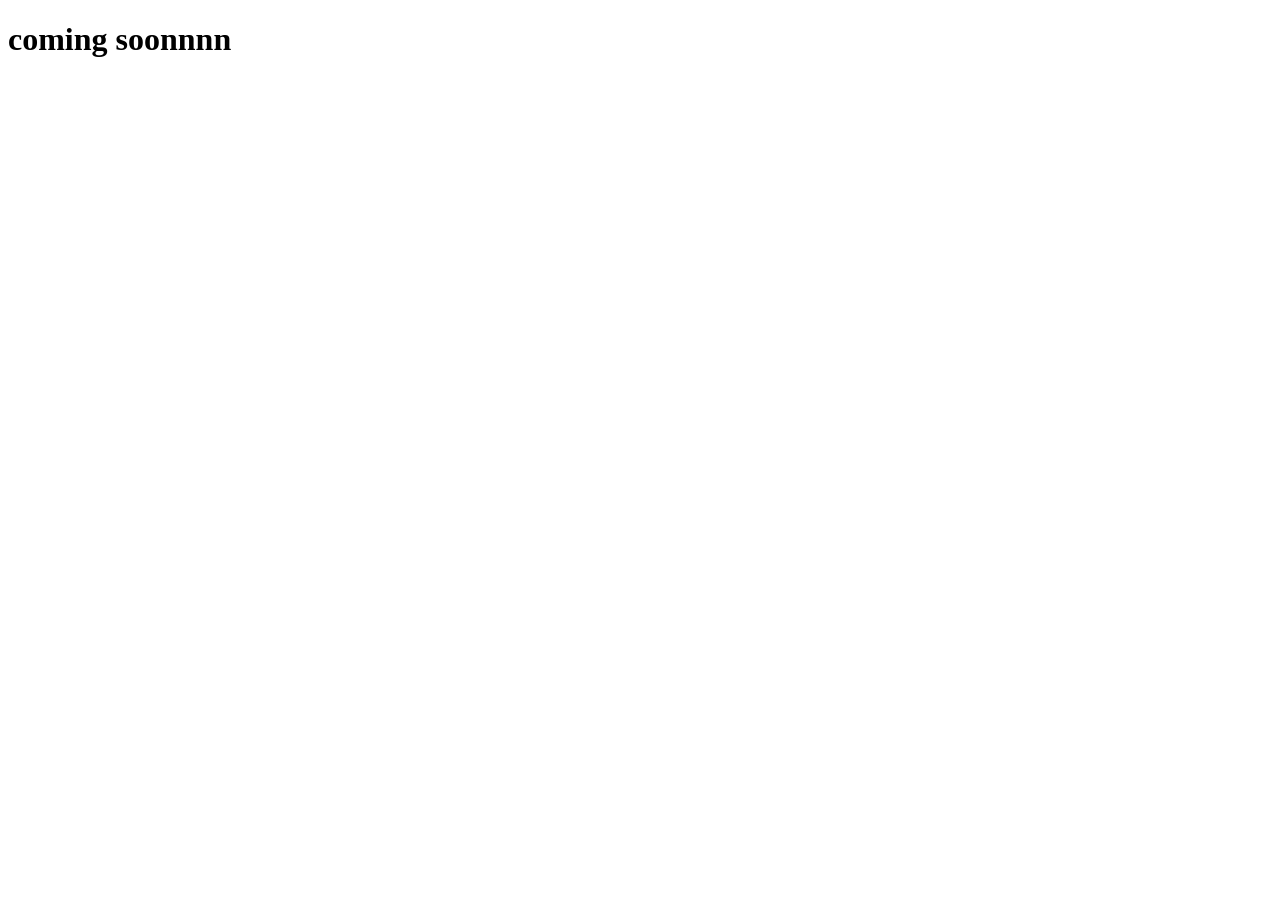
==== secret.html @ 34f2241c "Add files via upload" ====
<!DOCTYPE html>
<html lang="en">
<head>
    <meta charset="UTF-8">
    <meta name="viewport" content="width=device-width, initial-scale=1.0">
    <title>Mission000</title>
</head>
<body>
    <h1>coming soonnnn</h1>
</body>
</html>
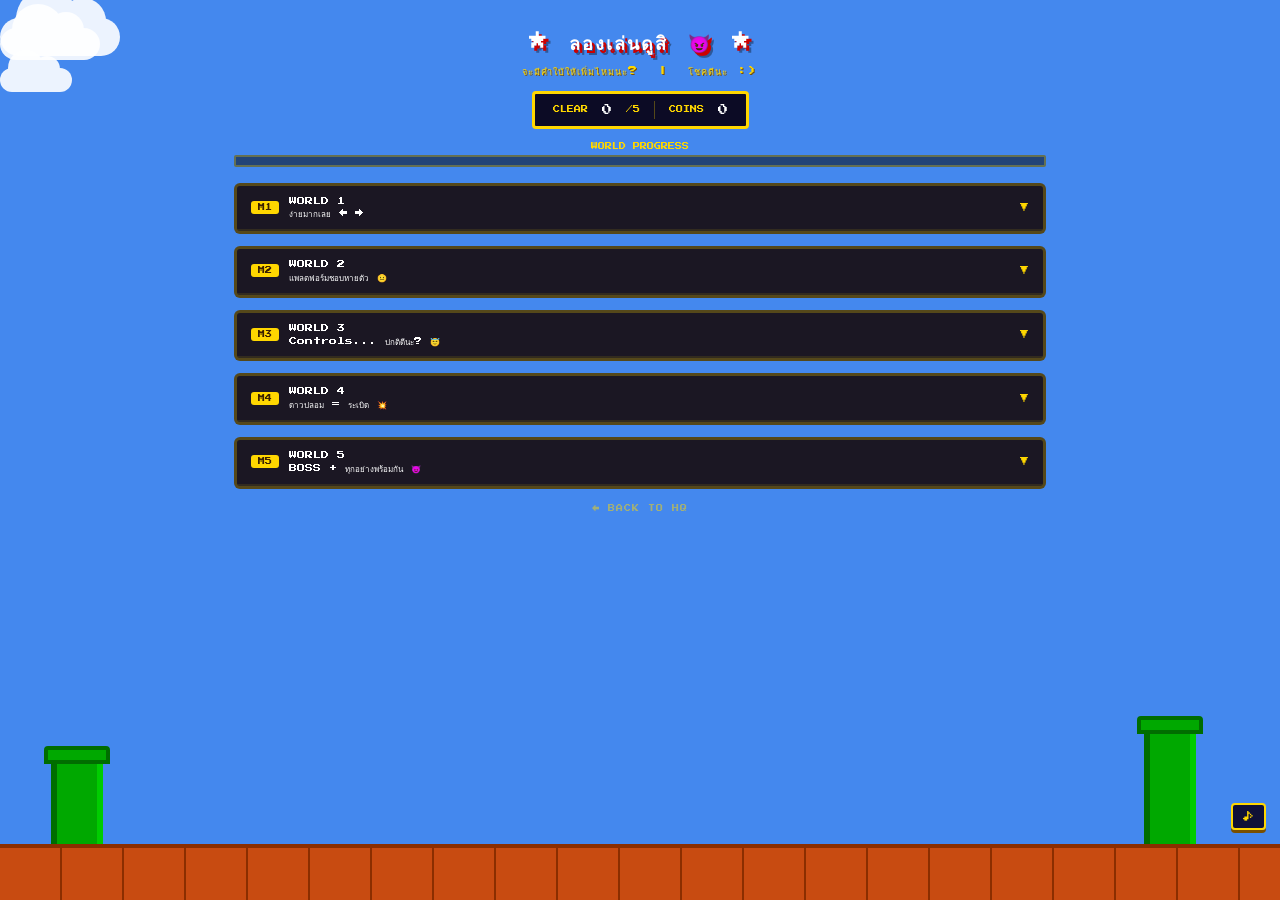
==== commit 91c5f241: "Add files via upload" ====
--- a/secret.html
+++ b/secret.html
@@ -1,11 +1,577 @@
-<!DOCTYPE html>
-<html lang="en">
-<head>
-    <meta charset="UTF-8">
-    <meta name="viewport" content="width=device-width, initial-scale=1.0">
-    <title>Mission000</title>
-</head>
-<body>
-    <h1>coming soonnnn</h1>
-</body>
-</html>+<!doctype html>
+<html lang="th">
+<head>
+<meta charset="UTF-8"/>
+<meta name="viewport" content="width=device-width, initial-scale=1.0"/>
+<title>SECRET — ลองเล่นดูสิ 😈</title>
+<style>
+@import url('https://fonts.googleapis.com/css2?family=Press+Start+2P&family=Share+Tech+Mono&display=swap');
+:root{--coin:#ffd700;--green:#00e060;--red:#ff3355;--panel:rgba(8,0,20,0.92);--pixel:'Press Start 2P',monospace;--mono:'Share Tech Mono',monospace;}
+*{margin:0;padding:0;box-sizing:border-box;}
+body{background:#4488ee;min-height:100vh;font-family:var(--pixel);overflow-x:hidden;color:#1a0a00;}
+.clouds{position:fixed;top:0;left:0;width:100%;height:180px;pointer-events:none;z-index:0;}
+.cloud{position:absolute;background:#fff;border-radius:50px;opacity:0.9;}
+.cloud::before,.cloud::after{content:'';position:absolute;background:#fff;border-radius:50%;}
+.cloud.c1{width:100px;height:32px;top:28px;animation:fc 20s linear infinite;}
+.cloud.c1::before{width:52px;height:52px;top:-24px;left:12px;}
+.cloud.c1::after{width:36px;height:36px;top:-16px;left:48px;}
+.cloud.c2{width:72px;height:24px;top:68px;animation:fc 28s linear infinite;animation-delay:-10s;}
+.cloud.c2::before{width:36px;height:36px;top:-18px;left:8px;}
+.cloud.c2::after{width:26px;height:26px;top:-12px;left:34px;}
+.cloud.c3{width:120px;height:38px;top:18px;animation:fc 17s linear infinite;animation-delay:-6s;}
+.cloud.c3::before{width:62px;height:62px;top:-30px;left:16px;}
+.cloud.c3::after{width:46px;height:46px;top:-20px;left:60px;}
+@keyframes fc{from{left:-200px;}to{left:110vw;}}
+.gnd{position:fixed;bottom:0;left:0;width:100%;height:56px;z-index:1;background:repeating-linear-gradient(90deg,#c84b11 0,#c84b11 60px,#8b2e00 60px,#8b2e00 62px);border-top:4px solid #8b2e00;}
+.pipe{position:fixed;bottom:56px;z-index:2;}.pb{width:52px;background:#00a800;border-left:6px solid #006d00;border-right:6px solid #00cc00;}
+.pt{width:66px;height:18px;background:#00a800;border:4px solid #006d00;border-radius:4px 4px 0 0;margin-left:-7px;}
+.pipe1{left:4%;}.pipe1 .pb{height:80px;}.pipe2{right:6%;}.pipe2 .pb{height:110px;}
+.wrap{position:relative;z-index:10;max-width:840px;margin:0 auto;padding:20px 14px 120px;}
+.page-title{text-align:center;margin-bottom:6px;margin-top:6px;}
+.page-title h1{font-family:var(--pixel);font-size:clamp(12px,2.8vw,18px);color:#fff;text-shadow:3px 3px 0 #c00,5px 5px 0 rgba(0,0,0,0.35);letter-spacing:2px;line-height:1.7;}
+.page-title .sub{font-family:var(--pixel);font-size:clamp(6px,1.4vw,9px);color:var(--coin);text-shadow:1px 1px 0 #7a5000;margin-top:8px;letter-spacing:1px;}
+.coin-bar{display:flex;align-items:center;justify-content:center;gap:14px;margin:12px auto;background:var(--panel);border:3px solid var(--coin);border-radius:4px;padding:7px 18px;width:fit-content;}
+.coin-bar .lbl{font-family:var(--pixel);font-size:7px;color:var(--coin);}
+.coin-bar .val{font-family:var(--pixel);font-size:10px;color:#fff;}
+.pbar-wrap{margin:14px 0 0;text-align:center;font-family:var(--pixel);font-size:7px;color:var(--coin);}
+.pbar{width:100%;height:12px;background:rgba(0,0,0,0.5);border:2px solid rgba(255,215,0,0.3);border-radius:2px;margin-top:5px;overflow:hidden;}
+.pfill{height:100%;background:var(--coin);transition:width 0.4s;}
+.missions{display:flex;flex-direction:column;gap:12px;margin-top:16px;}
+.mcard{background:var(--panel);border:3px solid rgba(255,215,0,0.3);border-radius:6px;overflow:hidden;transition:border-color .2s,box-shadow .2s;}
+.mcard:hover{border-color:var(--coin);box-shadow:0 0 16px rgba(255,215,0,0.2);}
+.mcard.done{border-color:#00e060;box-shadow:0 0 10px rgba(0,224,96,0.18);}
+.mcard-hdr{display:flex;align-items:center;gap:10px;padding:9px 14px;background:rgba(255,215,0,0.06);border-bottom:2px solid rgba(255,215,0,0.1);cursor:pointer;user-select:none;}
+.mcard-hdr:hover{background:rgba(255,215,0,0.12);}
+.mbadge{font-family:var(--pixel);font-size:7px;background:var(--coin);color:#3a2000;padding:3px 7px;border-radius:3px;white-space:nowrap;flex-shrink:0;}
+.mbadge.done{background:var(--green);color:#003a12;}
+.mname{font-family:var(--pixel);font-size:clamp(6px,1.3vw,8px);color:#fff;flex:1;line-height:1.6;}
+.mbody{padding:0 14px 12px;display:none;}
+.mbody.open{display:block;}
+.diff{font-family:var(--pixel);font-size:7px;color:#ff6b6b;margin:9px 0 5px;letter-spacing:1px;}
+.gw{background:#000;border:3px solid rgba(255,215,0,0.28);border-radius:4px;overflow:hidden;position:relative;margin:8px 0;}
+canvas{display:block;image-rendering:pixelated;image-rendering:crisp-edges;width:100%;}
+.gui{display:flex;justify-content:space-between;align-items:center;padding:5px 10px;background:rgba(255,215,0,0.05);border-top:2px solid rgba(255,215,0,0.13);}
+.ustat{font-family:var(--pixel);font-size:7px;color:var(--coin);}.ustat span{color:#fff;}
+.btn-row{display:flex;gap:8px;flex-wrap:wrap;margin-top:8px;}
+.bmario{font-family:var(--pixel);font-size:7px;background:var(--coin);color:#3a2000;border:none;border-radius:3px;padding:7px 14px;cursor:pointer;letter-spacing:1px;transition:transform .1s,box-shadow .1s;box-shadow:0 4px 0 #7a5000;}
+.bmario:hover{transform:translateY(-2px);box-shadow:0 6px 0 #7a5000;}
+.bmario:active{transform:translateY(2px);box-shadow:0 2px 0 #7a5000;}
+.bmario.red{background:#ff3355;box-shadow:0 4px 0 #8b0020;color:#fff;}
+.bmario.red:hover{box-shadow:0 6px 0 #8b0020;}
+.instr{font-family:var(--pixel);font-size:6px;color:rgba(255,215,0,0.65);line-height:2.2;margin:6px 0;letter-spacing:.5px;}
+.instr b{color:#fff;}
+.hint-box{background:rgba(0,255,100,0.07);border:2px solid var(--green);border-radius:4px;padding:10px 14px;margin-top:10px;display:none;}
+.hint-box.show{display:block;}
+.hint-lbl{font-family:var(--pixel);font-size:6px;color:var(--green);margin-bottom:5px;letter-spacing:2px;}
+.hint-val{font-family:var(--mono);font-size:13px;color:#fff;letter-spacing:2px;}
+.notif{position:fixed;top:16px;left:50%;transform:translateX(-50%);background:var(--coin);color:#3a2000;font-family:var(--pixel);font-size:8px;padding:9px 18px;border-radius:4px;z-index:9999;animation:npop .18s ease;box-shadow:0 4px 0 #7a5000;white-space:nowrap;pointer-events:none;max-width:90vw;text-align:center;}
+.notif.evil{background:#ff3355;color:#fff;box-shadow:0 4px 0 #8b0020;}
+@keyframes npop{from{transform:translateX(-50%) scale(0.6);}to{transform:translateX(-50%) scale(1);}}
+.dpad{display:flex;flex-direction:column;align-items:center;gap:2px;margin-top:7px;}
+.dpad-row{display:flex;gap:2px;}
+.dpbtn{width:42px;height:42px;background:rgba(255,215,0,0.12);border:2px solid rgba(255,215,0,0.35);border-radius:4px;font-size:13px;color:var(--coin);cursor:pointer;display:flex;align-items:center;justify-content:center;user-select:none;-webkit-user-select:none;touch-action:none;}
+.dpbtn:active{background:rgba(255,215,0,0.32);}
+.dpempty{width:42px;height:42px;}
+.back-link{display:block;text-align:center;margin-top:16px;font-family:var(--pixel);font-size:7px;color:rgba(255,215,0,0.5);cursor:pointer;letter-spacing:1px;text-decoration:none;}
+.back-link:hover{color:var(--coin);}
+</style>
+</head>
+<body>
+<div class="clouds"><div class="cloud c1"></div><div class="cloud c2" style="animation-delay:-7s"></div><div class="cloud c3" style="animation-delay:-14s"></div></div>
+<div class="pipe pipe1"><div class="pt"></div><div class="pb"></div></div>
+<div class="pipe pipe2"><div class="pt"></div><div class="pb"></div></div>
+<div class="gnd"></div>
+<div class="wrap">
+  <div class="page-title"><h1>★ ลองเล่นดูสิ 😈 ★</h1><div class="sub">จะมีคำใบ้ให้เพิ่มไหมนะ? &nbsp;|&nbsp; โชคดีนะ :)</div></div>
+  <div class="coin-bar"><span class="lbl">CLEAR</span><span class="val" id="gDone">0</span><span class="lbl">/5</span><span style="width:1px;height:18px;background:rgba(255,215,0,0.3);display:inline-block;"></span><span class="lbl">COINS</span><span class="val" id="gCoins">0</span></div>
+  <div class="pbar-wrap">WORLD PROGRESS<div class="pbar"><div class="pfill" id="gBar" style="width:0%"></div></div></div>
+  <div class="missions" id="mList"></div>
+  <a class="back-link" href="index.html">← BACK TO HQ</a>
+</div>
+<script>
+const SK='smv3';let sv={done:[],coins:0};
+try{const s=localStorage.getItem(SK);if(s)sv=JSON.parse(s);}catch(e){}
+function persist(){try{localStorage.setItem(SK,JSON.stringify(sv));}catch(e){}}
+function gUp(){document.getElementById('gDone').textContent=sv.done.length;document.getElementById('gCoins').textContent=sv.coins;document.getElementById('gBar').style.width=(sv.done.length/5*100)+'%';}
+function notif(msg,evil){
+  document.querySelectorAll('.notif').forEach(n=>n.remove());
+  const n=document.createElement('div');n.className='notif'+(evil?' evil':'');n.textContent=msg;
+  document.body.appendChild(n);setTimeout(()=>n.remove(),2800);
+}
+const MS=[
+  {id:1,name:'WORLD 1\nง่ายมากเลย ← →',diff:'★☆☆☆☆  EASY (จริงๆนะ)',hint:'',hintLbl:'',noHint:true,coins:5,instr:'เก็บดาว 5 ดวง\nปุ่มซ้ายขวา... ปกติหรือเปล่า? 🤔'},
+  {id:2,name:'WORLD 2\nแพลตฟอร์มชอบหายตัว 😐',diff:'★★★☆☆  MEDIUM',hint:'คำใบ้ #2 : สีของ Flame... "PURPLE"',hintLbl:'SECRET INTEL #2',coins:10,instr:'ยืนบนแพลตฟอร์มนานเกิน = มันหล่น\nดาวบางดวงวิ่งหนีด้วย\nกูมบา invisible — แต่มีเงา'},
+  {id:3,name:'WORLD 3\nControls... ปกติดีนะ? 😇',diff:'★★★★☆  HARD',hint:'',hintLbl:'',noHint:true,coins:15,instr:'ปุ่มสลับทุก ~4 วิ ไม่มีแจ้งเตือน\nดาววิ่งหนี + กูมบาเยอะขึ้นเรื่อยๆ\nเก็บดาว 6 ดวง — ขอให้โชคดี'},
+  {id:4,name:'WORLD 4\nดาวปลอม = ระเบิด 💥',diff:'★★★★☆  VERY HARD',hint:'คำใบ้ #4 : ตัวเลข F1 ของ Pierre Gasly...',hintLbl:'SECRET INTEL #4',coins:20,instr:'ดาวกะพริบเร็ว = ปลอม → ระเบิดหัก 1 ชีวิต\nดาวกะพริบช้า = จริง เก็บ 5 ดวง\nความเร็วสูงมาก + goombas'},
+  {id:5,name:'WORLD 5\nBOSS + ทุกอย่างพร้อมกัน 😈',diff:'★★★★★  NIGHTMARE',hint:'คำใบ้ #5 : รวมทุกอย่าง... "VONGOLA"',hintLbl:'★ SECRET INTEL #5 ★',coins:30,instr:'Bowser 5 HP | ลูกไฟ | Controls สลับ\nแพลตฟอร์มหล่น | แรงโน้มถ่วงพลิก\nดาวปลอมระเบิด | Goomba invisible 2 ชีวิต'}
+];
+let openCard=null;const gStates={},aLoops={};
+function buildCards(){
+  const list=document.getElementById('mList');list.innerHTML='';
+  MS.forEach(m=>{
+    const done=sv.done.includes(m.id);const c=document.createElement('div');c.className='mcard'+(done?' done':'');c.id='mc'+m.id;
+    c.innerHTML=`<div class="mcard-hdr" onclick="tog(${m.id})"><div class="mbadge ${done?'done':''}">${done?'CLEAR':'M'+m.id}</div><div class="mname">${m.name.replace('\n','<br>')}</div><div style="font-family:var(--pixel);font-size:9px;color:var(--coin);flex-shrink:0">${done?'✓':'▼'}</div></div>
+    <div class="mbody" id="mb${m.id}"><div class="diff">${m.diff}</div><div class="instr">${m.instr.replace(/\n/g,'<br>')}</div>
+    <div class="gw" id="gw${m.id}"></div>
+    <div class="gui"><div class="ustat">★ <span id="sc${m.id}">0</span></div><div class="ustat">♥ <span id="lv${m.id}">3</span></div><div class="ustat">⏱ <span id="tm${m.id}">--</span></div><div class="ustat" id="xt${m.id}" style="color:#ff6b6b"></div></div>
+    <div class="btn-row"><button class="bmario" onclick="startM(${m.id})">▶ START</button><button class="bmario red" onclick="restartM(${m.id})">↺ RESTART</button>${m.id===3?'<button class="bmario" style="background:#1a0a2e;box-shadow:0 4px 0 #0a0014;color:#1a0a2e;border:2px solid #2a1a4e;font-size:5px" onclick="cheatM3()" title="??">· · ·</button>':''}</div>
+    ${m.noHint?'':`<div class="hint-box ${done?'show':''}" id="hb${m.id}"><div class="hint-lbl">◈ ${m.hintLbl}</div><div class="hint-val">${m.hint}</div></div>`}</div>`;
+    list.appendChild(c);
+  });gUp();
+}
+function tog(id){if(openCard===id){document.getElementById('mb'+id).classList.remove('open');openCard=null;}else{if(openCard)document.getElementById('mb'+openCard).classList.remove('open');document.getElementById('mb'+id).classList.add('open');openCard=id;if(!gStates[id])startM(id);}}
+function stopM(id){if(aLoops[id]){cancelAnimationFrame(aLoops[id]);aLoops[id]=null;}}
+function restartM(id){stopM(id);gStates[id]=null;const w=document.getElementById('gw'+id);if(w)w.innerHTML='';startM(id);}
+function startM(id){stopM(id);const m=MS.find(x=>x.id===id);if(!m)return;const w=document.getElementById('gw'+id);if(!w)return;w.innerHTML='';const cv=document.createElement('canvas');cv.width=640;cv.height=300;w.appendChild(cv);addDpad(w,id);const ctx=cv.getContext('2d');[buildM1,buildM2,buildM3,buildM4,buildM5][id-1](cv,ctx,id);}
+function clearM(id){stopM(id);if(!sv.done.includes(id)){sv.done.push(id);sv.coins+=MS.find(x=>x.id===id).coins;persist();}const m=MS.find(x=>x.id===id);if(!m.noHint){const hb=document.getElementById('hb'+id);if(hb)hb.classList.add('show');}document.getElementById('mc'+id).classList.add('done');const b=document.querySelector('#mc'+id+' .mbadge');if(b){b.textContent='CLEAR';b.className='mbadge done';}gUp();notif('★ MISSION '+id+' CLEAR! +'+MS.find(x=>x.id===id).coins+' COINS');if(sv.done.length>=5)setTimeout(showEnding,800);}
+
+function showEnding(){
+  if(document.getElementById('endingOverlay'))return;
+  const el=document.createElement('div');el.id='endingOverlay';
+  Object.assign(el.style,{position:'fixed',inset:'0',background:'rgba(0,0,0,0.92)',zIndex:'99999',display:'flex',flexDirection:'column',alignItems:'center',justifyContent:'center',gap:'18px',padding:'20px'});
+  el.innerHTML=`
+    <div style="font-family:'Press Start 2P',monospace;font-size:clamp(10px,2.5vw,18px);color:#ffd700;text-shadow:3px 3px 0 #c00;text-align:center;line-height:2">★ ALL CLEAR! ★</div>
+    <div style="font-family:'Press Start 2P',monospace;font-size:clamp(6px,1.4vw,9px);color:#00e060;text-align:center;line-height:2">COINS รวม: ${sv.coins} 🪙<br>คุณผ่านทุก WORLD แล้ว!</div>
+    <img src="img" style="max-width:min(680px,90vw);max-height:55vh;border:4px solid #ffd700;border-radius:6px;box-shadow:0 0 40px rgba(255,215,0,0.4)"/>
+    <div style="font-family:'Press Start 2P',monospace;font-size:clamp(5px,1.2vw,7px);color:rgba(255,215,0,0.6);text-align:center;line-height:2">🎯 YOUR REWARD 🎯</div>
+    <button onclick="document.getElementById('endingOverlay').remove()" style="font-family:'Press Start 2P',monospace;font-size:8px;background:#ffd700;color:#3a2000;border:none;border-radius:4px;padding:10px 22px;cursor:pointer;box-shadow:0 4px 0 #7a5000">✕ CLOSE</button>
+  `;
+  document.body.appendChild(el);
+}
+function addDpad(w,id){if(!('ontouchstart' in window)&&!navigator.maxTouchPoints)return;const d=document.createElement('div');d.className='dpad';d.innerHTML=`<div class="dpad-row"><div class="dpempty"></div><div class="dpbtn" id="dU${id}">↑</div><div class="dpempty"></div></div><div class="dpad-row"><div class="dpbtn" id="dL${id}">←</div><div class="dpempty"></div><div class="dpbtn" id="dR${id}">→</div></div>`;w.appendChild(d);const map={U:' ',L:'ArrowLeft',R:'ArrowRight'};['U','L','R'].forEach(k=>{const el=document.getElementById('d'+k+id);if(!el)return;el.addEventListener('touchstart',e=>{e.preventDefault();const gs=gStates[id];if(gs&&gs.keys)gs.keys[map[k]]=true;},{passive:false});el.addEventListener('touchend',e=>{e.preventDefault();const gs=gStates[id];if(gs&&gs.keys)gs.keys[map[k]]=false;},{passive:false});});}
+
+/* SHARED DRAW */
+function dMario(ctx,px,py,pw,ph,flip){
+  ctx.save();
+  if(flip){ctx.translate(px+pw/2,py+ph/2);ctx.scale(1,-1);ctx.translate(-pw/2,-ph/2);}
+  else ctx.translate(px,py);
+
+  const cx=pw/2;
+
+  // ── หัว (สูงมาก ~70%) ──
+  ctx.fillStyle='#d4782e';
+  ctx.fillRect(cx-pw*0.22, 0, pw*0.44, ph*0.70);
+
+  // ── ลำตัว ──
+  ctx.fillStyle='#c2692a';
+  ctx.fillRect(cx-pw*0.28, ph*0.68, pw*0.56, ph*0.14);
+
+  // ── ลายไม้ ──
+  ctx.fillStyle='rgba(0,0,0,0.1)';
+  for(let i=0;i<4;i++) ctx.fillRect(cx-pw*0.22+i*pw*0.13, ph*0.02, pw*0.04, ph*0.8);
+
+  // ── ตาขาว ──
+  ctx.fillStyle='#ffffff';
+  ctx.fillRect(cx-pw*0.2,  ph*0.22, pw*0.15, ph*0.13);
+  ctx.fillRect(cx+pw*0.05, ph*0.22, pw*0.15, ph*0.13);
+
+  // ── ตาดำ ──
+  ctx.fillStyle='#111111';
+  ctx.fillRect(cx-pw*0.14, ph*0.24, pw*0.08, pw*0.09);
+  ctx.fillRect(cx+pw*0.08, ph*0.24, pw*0.08, pw*0.09);
+
+  // ── highlight ──
+  ctx.fillStyle='#ffffff';
+  ctx.fillRect(cx-pw*0.12, ph*0.24, pw*0.03, pw*0.03);
+  ctx.fillRect(cx+pw*0.10, ph*0.24, pw*0.03, pw*0.03);
+
+  // ── ปากยิ้ม (ไม่มีฟัน) ──
+  ctx.fillStyle='#5a2000';
+  ctx.fillRect(cx-pw*0.16, ph*0.54, pw*0.04, ph*0.05); // ซ้าย
+  ctx.fillRect(cx+pw*0.12, ph*0.54, pw*0.04, ph*0.05); // ขวา
+  ctx.fillRect(cx-pw*0.12, ph*0.58, pw*0.28, ph*0.03); // ล่าง
+
+  // ── แขนซ้าย ──
+  ctx.strokeStyle='#b05820';ctx.lineWidth=pw*0.07;ctx.lineCap='round';
+  ctx.beginPath();ctx.moveTo(cx-pw*0.28,ph*0.72);ctx.lineTo(cx-pw*0.44,ph*0.83);ctx.stroke();
+
+  // ── ไม้พลอง ──
+  ctx.save();ctx.translate(cx+pw*0.15,ph*0.72);ctx.rotate(0.5);
+  ctx.fillStyle='#8b4513';ctx.fillRect(-pw*0.06,0,pw*0.11,ph*0.36);
+  ctx.fillStyle='#a0522d';ctx.fillRect(-pw*0.08,0,pw*0.04,ph*0.08);
+  ctx.restore();
+
+  // ── ขา ──
+  ctx.strokeStyle='#b05820';ctx.lineWidth=pw*0.08;ctx.lineCap='round';
+  ctx.beginPath();ctx.moveTo(cx-pw*0.12,ph*0.82);ctx.lineTo(cx-pw*0.14,ph*0.92);ctx.stroke();
+  ctx.beginPath();ctx.moveTo(cx+pw*0.12,ph*0.82);ctx.lineTo(cx+pw*0.14,ph*0.92);ctx.stroke();
+
+  // ── เท้า ──
+  ctx.fillStyle='#8b4513';
+  ctx.fillRect(cx-pw*0.26,ph*0.90,pw*0.18,ph*0.07);
+  ctx.fillRect(cx+pw*0.06,ph*0.90,pw*0.18,ph*0.07);
+
+  ctx.restore();
+}
+function dStar(ctx,x,y,r,t,spd){ctx.save();ctx.translate(x,y);ctx.rotate(t*(spd||1));ctx.fillStyle='#ffd700';ctx.beginPath();for(let i=0;i<5;i++){const a=-Math.PI/2+i*Math.PI*2/5,b=a+Math.PI/5;i===0?ctx.moveTo(Math.cos(a)*r,Math.sin(a)*r):ctx.lineTo(Math.cos(a)*r,Math.sin(a)*r);ctx.lineTo(Math.cos(b)*(r*.42),Math.sin(b)*(r*.42));}ctx.closePath();ctx.fill();ctx.restore();}
+function dGoomba(ctx,g,alpha){if(g.dead){ctx.globalAlpha=0.4;ctx.fillStyle='#5a2d00';ctx.fillRect(g.x,g.y+g.h-7,g.w,7);ctx.globalAlpha=1;return;}ctx.globalAlpha=alpha||1;ctx.fillStyle='#8b4000';ctx.fillRect(g.x,g.y,g.w,g.h);ctx.fillStyle='#5a2d00';ctx.fillRect(g.x,g.y+g.h-8,g.w,8);ctx.fillStyle='#f4a460';ctx.fillRect(g.x+4,g.y+5,g.w-8,11);ctx.fillStyle='#1a0a00';ctx.fillRect(g.x+4,g.y+7,5,4);ctx.fillRect(g.x+g.w-9,g.y+7,5,4);ctx.globalAlpha=1;}
+function skyBG(ctx,W,H,col){ctx.fillStyle=col||'#4488ee';ctx.fillRect(0,0,W,H);ctx.fillStyle='#5a3010';ctx.fillRect(0,H-40,W,40);ctx.fillStyle='#7a4820';for(let x=0;x<W;x+=40)ctx.fillRect(x,H-40,38,7);ctx.fillStyle='#228b22';ctx.fillRect(0,H-47,W,10);}
+function phys(p,plats,W,H,gv){
+  const g=gv||0.56;p.vy+=g;p.x+=p.vx;p.y+=p.vy;
+  if(p.x<0)p.x=0;if(p.x+p.w>W)p.x=W-p.w;p.onGround=false;
+  plats.forEach(pl=>{if(p.x<pl.x+pl.w&&p.x+p.w>pl.x&&p.y<pl.y+pl.h&&p.y+p.h>pl.y){const ox=Math.min(p.x+p.w-pl.x,pl.x+pl.w-p.x),oy=Math.min(p.y+p.h-pl.y,pl.y+pl.h-p.y);if(oy<ox){if(p.vy>0&&p.y+p.h-p.vy<=pl.y+3){p.y=pl.y-p.h;p.vy=0;p.onGround=true;}else if(p.vy<0){p.y=pl.y+pl.h;p.vy=0;}}else{p.x+=p.vx>0?-ox:ox;p.vx=0;}}});
+  if(p.y>H+60)p.dead=true;
+}
+
+/* MISSION 1 — Controls silently swap L/R every ~5s, plus invisible platform, goomba spawns at 4 stars */
+function buildM1(cv,ctx,id){
+  const W=640,H=300,keys={};
+  const kd=e=>{keys[e.key]=true;['ArrowLeft','ArrowRight',' ','ArrowUp'].includes(e.key)&&e.preventDefault();};
+  const ku=e=>{keys[e.key]=false;};
+  window.addEventListener('keydown',kd);window.addEventListener('keyup',ku);
+  const plats=[{x:0,y:H-40,w:W,h:40},{x:80,y:200,w:120,h:14},{x:270,y:155,w:110,h:14},{x:450,y:195,w:130,h:14},{x:190,y:100,w:100,h:14},{x:500,y:110,w:90,h:14,invis:true,rev:false}];
+  const stars=[{x:130,y:H-68,c:false},{x:316,y:131,c:false},{x:500,y:170,c:false},{x:228,y:75,c:false},{x:540,y:85,c:false}];
+  let swapped=false,swapT=0,swapI=300+Math.random()*100;
+  let p={x:30,y:H-80,w:28,h:38,vx:0,vy:0,onGround:false,dead:false};
+  let lives=3,sc=0,t=0,inv=0,done=false;
+  const goombas=[{x:350,y:H-62,w:28,h:28,vx:-2,minX:80,maxX:560,dead:false,dieT:0,active:false}];
+  document.getElementById('sc'+id).textContent='0';document.getElementById('lv'+id).textContent='3';document.getElementById('tm'+id).textContent='∞';document.getElementById('xt'+id).textContent='';
+  function loop(){
+    if(!document.getElementById('gw'+id)){window.removeEventListener('keydown',kd);window.removeEventListener('keyup',ku);return;}
+    t+=0.016;swapT++;
+    if(swapT>=swapI){swapT=0;swapped=!swapped;swapI=240+Math.random()*200;}
+    const rawL=keys['ArrowLeft']||keys['a'],rawR=keys['ArrowRight']||keys['d'],J=keys[' ']||keys['ArrowUp']||keys['w'];
+    const L=swapped?rawR:rawL,R=swapped?rawL:rawR;
+    if(L)p.vx=-4.2;else if(R)p.vx=4.2;else p.vx*=0.72;
+    if(J&&p.onGround){p.vy=-13;p.onGround=false;}
+    const actP=plats.filter(pl=>!pl.invis||pl.rev);
+    phys(p,actP,W,H);
+    plats.forEach(pl=>{if(pl.invis&&Math.abs(p.x-pl.x)<80&&p.y<pl.y+50)pl.rev=true;});
+    if(p.dead){lives--;p={x:30,y:H-80,w:28,h:38,vx:0,vy:0,onGround:false,dead:false};inv=100;document.getElementById('lv'+id).textContent=lives;if(lives<=0){stopM(id);notif('HA HA HA',true);setTimeout(()=>restartM(id),1500);return;}}
+    if(inv>0)inv--;
+    if(sc>=4)goombas[0].active=true;
+    goombas.forEach(g=>{if(!g.active||g.dead){if(g.dieT)g.dieT++;return;}g.x+=g.vx;if(g.x<g.minX||g.x+g.w>g.maxX)g.vx*=-1;if(p.x<g.x+g.w&&p.x+p.w>g.x&&p.y<g.y+g.h&&p.y+p.h>g.y){if(p.vy>0&&p.y+p.h-p.vy<=g.y+3){g.dead=true;g.dieT=0;p.vy=-9;}else if(inv===0){lives--;inv=100;p={x:p.x,y:H-80,w:28,h:38,vx:0,vy:0,onGround:false,dead:false};document.getElementById('lv'+id).textContent=lives;if(lives<=0){stopM(id);notif('GOTCHA 😈',true);setTimeout(()=>restartM(id),1500);return;}}}});
+    stars.forEach(s=>{if(s.c)return;if(Math.abs(p.x+13-s.x)<18&&Math.abs(p.y+17-s.y)<18){s.c=true;sc++;document.getElementById('sc'+id).textContent=sc;if(sc>=5&&!done){done=true;setTimeout(()=>clearM(id),500);}}});
+    skyBG(ctx,W,H,'#4488ee');
+    plats.forEach((pl,i)=>{if(i===0)return;if(pl.invis){if(pl.rev){ctx.globalAlpha=0.35;ctx.fillStyle='#5a3010';ctx.fillRect(pl.x,pl.y,pl.w,pl.h);ctx.globalAlpha=1;}}else{ctx.fillStyle='#5a3010';ctx.fillRect(pl.x,pl.y,pl.w,pl.h);ctx.fillStyle='#228b22';ctx.fillRect(pl.x,pl.y-6,pl.w,8);}});
+    goombas.forEach(g=>{if(g.active&&g.dieT<30)dGoomba(ctx,g);});
+    stars.forEach(s=>{if(!s.c)dStar(ctx,s.x,s.y,10,t);});
+    if(swapT<20){ctx.fillStyle='rgba(255,0,0,0.8)';ctx.font='bold 12px serif';ctx.textAlign='center';ctx.fillText('!',p.x+13,p.y-8);}
+    if(inv===0||Math.floor(t*60)%8<4)dMario(ctx,p.x,p.y,p.w,p.h);
+    document.getElementById('xt'+id).textContent=swapped?'[SWAP!]':'';
+    aLoops[id]=requestAnimationFrame(loop);
+  }
+  gStates[id]={keys};aLoops[id]=requestAnimationFrame(loop);
+}
+
+/* MISSION 2 — Falling platforms + fleeing stars + invisible goombas */
+function buildM2(cv,ctx,id){
+  const W=640,H=300,keys={};
+  const kd=e=>{keys[e.key]=true;['ArrowLeft','ArrowRight',' ','ArrowUp'].includes(e.key)&&e.preventDefault();};
+  const ku=e=>{keys[e.key]=false;};
+  window.addEventListener('keydown',kd);window.addEventListener('keyup',ku);
+  function mkP(x,y,w,fall){return{x,y,w,h:14,vy:0,fall:!!fall,fallen:false,sT:0,oY:y};}
+  let plats=[{x:0,y:H-40,w:W,h:40,fall:false,fallen:false,sT:0,oY:H-40,vy:0},mkP(60,205,100,true),mkP(200,160,100,true),mkP(360,120,110,true),mkP(500,190,110,true),mkP(150,70,90,false),mkP(430,70,90,false)];
+  function mkS(x,y){return{x,y,vx:(Math.random()-.5)*1.5,c:false};}
+  let stars=[mkS(90,H-68),mkS(240,136),mkS(395,95),mkS(540,165),mkS(200,44),mkS(460,44)];
+
+  // Safe spawn zones (center of platforms, away from corners/edges)
+  const safeSpots=[[130,H-68],[310,H-68],[500,H-68],[115,183],[295,138],[475,178],[185,48],[455,48]];
+  function repoStars(){
+    // สุ่มตำแหน่งใหม่จาก safeSpots สำหรับดาวที่ยังเก็บไม่ได้
+    const remaining=stars.filter(s=>!s.c);
+    const shuffled=[...safeSpots].sort(()=>Math.random()-.5);
+    remaining.forEach((s,i)=>{
+      const spot=shuffled[i%shuffled.length];
+      s.x=spot[0]+(Math.random()-.5)*30;
+      s.y=spot[1];
+      s.vx=(Math.random()-.5)*1.5;
+    });
+    notif('ดาวย้ายตำแหน่งแล้ว! 👀');
+  }
+  let stuckTimer=0,repoInterval=720; // ~12 วิ (60fps)
+  const goombas=[{x:160,y:H-62,w:28,h:28,vx:-1.8,minX:40,maxX:320,dead:false,dieT:0},{x:460,y:H-62,w:28,h:28,vx:2,minX:300,maxX:600,dead:false,dieT:0}];
+  let p={x:30,y:H-80,w:28,h:38,vx:0,vy:0,onGround:false,dead:false};
+  let lives=3,sc=0,t=0,inv=0,done=false;
+  document.getElementById('sc'+id).textContent='0';document.getElementById('lv'+id).textContent='3';document.getElementById('tm'+id).textContent='∞';
+  function aP(){return plats.filter(pl=>!pl.fallen);}
+  function loop(){
+    if(!document.getElementById('gw'+id)){window.removeEventListener('keydown',kd);window.removeEventListener('keyup',ku);return;}
+    t+=0.016;
+    if(stars.some(s=>!s.c)){stuckTimer++;if(stuckTimer>=repoInterval){stuckTimer=0;repoStars();}}else stuckTimer=0;
+    const L=keys['ArrowLeft']||keys['a'],R=keys['ArrowRight']||keys['d'],J=keys[' ']||keys['ArrowUp']||keys['w'];
+    if(L)p.vx=-4.2;else if(R)p.vx=4.2;else p.vx*=0.72;
+    if(J&&p.onGround){p.vy=-13;p.onGround=false;}
+    phys(p,aP(),W,H);
+    plats.forEach((pl,i)=>{if(i===0||!pl.fall||pl.fallen)return;const onIt=p.x<pl.x+pl.w&&p.x+p.w>pl.x&&Math.abs(p.y+p.h-pl.y)<6&&p.onGround;if(onIt){pl.sT++;if(pl.sT>35)pl.vy=0.1;}if(pl.vy>0){pl.vy+=0.55;pl.y+=pl.vy;if(pl.y>H+60){pl.fallen=true;setTimeout(()=>{pl.y=pl.oY;pl.vy=0;pl.fallen=false;pl.sT=0;},3500);}}});
+    stars.forEach(s=>{if(s.c)return;const dx=s.x-(p.x+13),dy=s.y-(p.y+17),d=Math.sqrt(dx*dx+dy*dy);if(d<90){const sp=3.8;s.x+=dx/d*sp;s.y+=dy/d*sp;}s.x=(s.x+W)%W;s.y=Math.max(10,Math.min(H-55,s.y));if(Math.abs(p.x+13-s.x)<16&&Math.abs(p.y+17-s.y)<16){s.c=true;sc++;document.getElementById('sc'+id).textContent=sc;if(sc>=6&&!done){done=true;setTimeout(()=>clearM(id),500);}}});
+    if(p.dead){lives--;p={x:30,y:H-80,w:28,h:38,vx:0,vy:0,onGround:false,dead:false};inv=100;document.getElementById('lv'+id).textContent=lives;if(lives<=0){stopM(id);notif('FLOOR GONE 😈',true);setTimeout(()=>restartM(id),1500);return;}}
+    if(inv>0)inv--;
+    goombas.forEach(g=>{if(g.dead){g.dieT++;return;}g.x+=g.vx;if(g.x<g.minX||g.x+g.w>g.maxX)g.vx*=-1;if(p.x<g.x+g.w&&p.x+p.w>g.x&&p.y<g.y+g.h&&p.y+p.h>g.y){if(p.vy>0&&p.y+p.h-p.vy<=g.y+3){g.dead=true;g.dieT=0;p.vy=-9;}else if(inv===0){lives--;inv=100;p={x:p.x,y:H-80,w:28,h:38,vx:0,vy:0,onGround:false,dead:false};document.getElementById('lv'+id).textContent=lives;if(lives<=0){stopM(id);notif('BY WHAT?! 😈',true);setTimeout(()=>restartM(id),1500);return;}}}}); 
+    skyBG(ctx,W,H,'#3366bb');
+    plats.forEach((pl,i)=>{if(pl.fallen)return;if(i===0)return;const sh=pl.sT>28?Math.sin(t*30)*(pl.sT-28)*0.28:0;ctx.fillStyle=pl.fall?'#8b4a00':'#5a3010';ctx.fillRect(pl.x+sh,pl.y,pl.w,pl.h);if(pl.fall&&pl.sT>18){ctx.fillStyle='rgba(255,80,0,0.4)';ctx.fillRect(pl.x+sh,pl.y,pl.w,pl.h);}ctx.fillStyle='#228b22';ctx.fillRect(pl.x+sh,pl.y-6,pl.w,8);});
+    goombas.forEach(g=>{if(g.dead)return;ctx.fillStyle='rgba(0,0,0,0.22)';ctx.beginPath();ctx.ellipse(g.x+g.w/2,H-41,g.w/2,5,0,0,Math.PI*2);ctx.fill();});
+    stars.forEach(s=>{if(!s.c)dStar(ctx,s.x,s.y,10,t,2);});
+    if(inv===0||Math.floor(t*60)%8<4)dMario(ctx,p.x,p.y,p.w,p.h);
+    aLoops[id]=requestAnimationFrame(loop);
+  }
+  gStates[id]={keys};aLoops[id]=requestAnimationFrame(loop);
+}
+
+/* MISSION 3 — ตัวละครล่องหน + controls สลับ */
+function buildM3(cv,ctx,id){
+  const W=640,H=300,keys={};
+  const kd=e=>{keys[e.key]=true;['ArrowLeft','ArrowRight',' ','ArrowUp'].includes(e.key)&&e.preventDefault();};
+  const ku=e=>{keys[e.key]=false;};
+  window.addEventListener('keydown',kd);window.addEventListener('keyup',ku);
+  const SCS=[['ArrowLeft','ArrowRight',' '],['ArrowRight','ArrowLeft',' '],['a','d',' '],['d','a','ArrowUp']];
+  let sch=SCS[0],schT=0,schI=280,shX=0,shY=0;
+  const plats=[{x:0,y:H-40,w:W,h:40},{x:70,y:210,w:110,h:14},{x:240,y:165,w:110,h:14},{x:430,y:205,w:110,h:14},{x:160,y:110,w:100,h:14},{x:490,y:120,w:100,h:14},{x:310,y:70,w:90,h:14}];
+  const stars=[{x:115,y:H-68,c:false},{x:285,y:141,c:false},{x:475,y:180,c:false},{x:196,y:86,c:false},{x:530,y:94,c:false},{x:345,y:46,c:false}];
+  const goombas=[{x:200,y:H-62,w:28,h:28,vx:-1.5,minX:50,maxX:400,dead:false,dieT:0},{x:480,y:H-62,w:28,h:28,vx:2,minX:300,maxX:610,dead:false,dieT:0}];
+  let p={x:30,y:H-80,w:28,h:38,vx:0,vy:0,onGround:false,dead:false};
+  let lives=3,sc=0,t=0,inv=0,done=false;
+  document.getElementById('sc'+id).textContent='0';document.getElementById('lv'+id).textContent='3';document.getElementById('tm'+id).textContent='∞';document.getElementById('xt'+id).textContent='';
+  function loop(){
+    if(!document.getElementById('gw'+id)){window.removeEventListener('keydown',kd);window.removeEventListener('keyup',ku);return;}
+    t+=0.016;schT++;
+    if(schT>=schI){schT=0;sch=SCS[Math.floor(Math.random()*SCS.length)];schI=220+Math.random()*160;shX=8;shY=6;}
+    shX*=0.8;shY*=0.8;
+    const L=keys[sch[0]],R=keys[sch[1]],J=keys[sch[2]]||keys[' '];
+    if(L)p.vx=-4.2;else if(R)p.vx=4.2;else p.vx*=0.72;
+    if(J&&p.onGround){p.vy=-13;p.onGround=false;}
+    phys(p,plats,W,H);
+    if(p.dead){lives--;p={x:30,y:H-80,w:28,h:38,vx:0,vy:0,onGround:false,dead:false};inv=100;document.getElementById('lv'+id).textContent=lives;if(lives<=0){stopM(id);notif('HA HA HA 😈',true);setTimeout(()=>restartM(id),1500);return;}}
+    if(inv>0)inv--;
+    goombas.forEach(g=>{if(g.dead){g.dieT++;return;}g.x+=g.vx;if(g.x<g.minX||g.x+g.w>g.maxX)g.vx*=-1;if(p.x<g.x+g.w&&p.x+p.w>g.x&&p.y<g.y+g.h&&p.y+p.h>g.y){if(p.vy>0&&p.y+p.h-p.vy<=g.y+3){g.dead=true;g.dieT=0;p.vy=-9;}else if(inv===0){lives--;inv=100;p={x:p.x,y:H-80,w:28,h:38,vx:0,vy:0,onGround:false,dead:false};document.getElementById('lv'+id).textContent=lives;if(lives<=0){stopM(id);notif('LMAO 😂',true);setTimeout(()=>restartM(id),1500);return;}}}});
+    stars.forEach(s=>{if(s.c)return;if(Math.abs(p.x+14-s.x)<22&&Math.abs(p.y+19-s.y)<22){s.c=true;sc++;document.getElementById('sc'+id).textContent=sc;if(sc>=6&&!done){done=true;setTimeout(()=>clearM(id),500);}}});
+    const sx=shX*(Math.random()-.5)*2,sy=shY*(Math.random()-.5)*2;
+    ctx.save();ctx.translate(sx,sy);
+    skyBG(ctx,W,H,'#2244aa');
+    plats.forEach((pl,i)=>{if(i===0)return;ctx.fillStyle='#5a3010';ctx.fillRect(pl.x,pl.y,pl.w,pl.h);ctx.fillStyle='#228b22';ctx.fillRect(pl.x,pl.y-6,pl.w,8);});
+    stars.forEach(s=>{if(!s.c)dStar(ctx,s.x,s.y,10,t);});
+    goombas.forEach(g=>{if(g.dieT<30)dGoomba(ctx,g);});
+    ctx.globalAlpha=0.15;dMario(ctx,p.x,p.y,p.w,p.h,false);ctx.globalAlpha=1;
+    ctx.fillStyle='rgba(0,0,0,0.3)';ctx.beginPath();ctx.ellipse(p.x+p.w/2,H-41,p.w/2,5,0,0,Math.PI*2);ctx.fill();
+    ctx.restore();
+    document.getElementById('xt'+id).textContent='[👻 INVISIBLE]';
+    aLoops[id]=requestAnimationFrame(loop);
+  }
+  gStates[id]={keys};aLoops[id]=requestAnimationFrame(loop);
+}
+
+/* MISSION 4 — Fake stars explode + speed 2x + screen shake */
+function buildM4(cv,ctx,id){
+  const W=640,H=300,keys={};
+  const kd=e=>{keys[e.key]=true;['ArrowLeft','ArrowRight',' ','ArrowUp'].includes(e.key)&&e.preventDefault();};
+  const ku=e=>{keys[e.key]=false;};
+  window.addEventListener('keydown',kd);window.addEventListener('keyup',ku);
+  const plats=[{x:0,y:H-40,w:W,h:40},{x:60,y:200,w:100,h:14},{x:230,y:155,w:110,h:14},{x:430,y:195,w:110,h:14},{x:150,y:100,w:90,h:14},{x:490,y:115,w:90,h:14},{x:310,y:60,w:80,h:14}];
+  function mkF(x,y,fake){return{x,y,fake,c:false,po:Math.random()*Math.PI*2,vx:fake?(Math.random()-.5)*1.2:0};}
+  // ดาวจริง 5 ดวง + ดาวปลอม 6 ดวง (ไม่ shuffle เพื่อให้แน่ใจว่าดาวจริงไม่หาย)
+  let stars=[mkF(185,76,false),mkF(350,36,false),mkF(520,88,false),mkF(90,H-68,false),mkF(430,155,false),mkF(560,H-68,true),mkF(270,131,true),mkF(470,170,true),mkF(300,H-68,true),mkF(155,195,true),mkF(390,185,true)];
+  const goombas=[{x:200,y:H-62,w:28,h:28,vx:-2.2,minX:60,maxX:340,dead:false,dieT:0},{x:440,y:H-62,w:28,h:28,vx:2.5,minX:300,maxX:620,dead:false,dieT:0},{x:270,y:131,w:28,h:28,vx:1.5,minX:230,maxX:330,dead:false,dieT:0}];
+  let p={x:30,y:H-80,w:28,h:38,vx:0,vy:0,onGround:false,dead:false};
+  let lives=3,sc=0,t=0,inv=0,done=false,shX=0,shY=0,parts=[];
+  document.getElementById('sc'+id).textContent='0';document.getElementById('lv'+id).textContent='3';document.getElementById('tm'+id).textContent='∞';
+  function boom(x,y){shX=12;shY=12;for(let i=0;i<18;i++)parts.push({x,y,vx:(Math.random()-.5)*9,vy:(Math.random()-.5)*9,life:40,col:'#ff4400'});}
+  function loop(){
+    if(!document.getElementById('gw'+id)){window.removeEventListener('keydown',kd);window.removeEventListener('keyup',ku);return;}
+    t+=0.016;
+    const L=keys['ArrowLeft']||keys['a'],R=keys['ArrowRight']||keys['d'],J=keys[' ']||keys['ArrowUp']||keys['w'];
+    if(L)p.vx=-5.8;else if(R)p.vx=5.8;else p.vx*=0.72;
+    if(J&&p.onGround){p.vy=-14;p.onGround=false;}
+    phys(p,plats,W,H);shX*=0.82;shY*=0.82;
+    if(p.dead){lives--;p={x:30,y:H-80,w:28,h:38,vx:0,vy:0,onGround:false,dead:false};inv=100;document.getElementById('lv'+id).textContent=lives;if(lives<=0){stopM(id);notif('BOOOM 💥',true);setTimeout(()=>restartM(id),1500);return;}}
+    if(inv>0)inv--;
+    stars.forEach(s=>{if(s.c)return;s.x+=s.vx;if(s.x<18||s.x>W-18)s.vx*=-1;if(Math.abs(p.x+13-s.x)<18&&Math.abs(p.y+17-s.y)<18){s.c=true;if(s.fake){boom(s.x,s.y);lives--;document.getElementById('lv'+id).textContent=lives;notif('💥 FAKE!!',true);if(lives<=0){stopM(id);notif('BOOM DEAD 😈',true);setTimeout(()=>restartM(id),1500);return;}}else{sc++;document.getElementById('sc'+id).textContent=sc;if(sc>=5&&!done){done=true;setTimeout(()=>clearM(id),500);}}}});
+    goombas.forEach(g=>{if(g.dead){g.dieT++;return;}g.x+=g.vx;if(g.x<g.minX||g.x+g.w>g.maxX)g.vx*=-1;if(p.x<g.x+g.w&&p.x+p.w>g.x&&p.y<g.y+g.h&&p.y+p.h>g.y){if(p.vy>0&&p.y+p.h-p.vy<=g.y+3){g.dead=true;g.dieT=0;p.vy=-9;}else if(inv===0){lives--;inv=100;shX=8;shY=8;p={x:p.x,y:H-80,w:28,h:38,vx:0,vy:0,onGround:false,dead:false};document.getElementById('lv'+id).textContent=lives;if(lives<=0){stopM(id);notif('GOTCHA AGAIN 😈',true);setTimeout(()=>restartM(id),1500);return;}}}}); 
+    parts.forEach(pt=>{pt.x+=pt.vx;pt.y+=pt.vy;pt.vy+=0.3;pt.life--;});parts=parts.filter(pt=>pt.life>0);
+    ctx.save();ctx.translate(shX*(Math.random()-.5)*2,shY*(Math.random()-.5)*2);
+    skyBG(ctx,W,H,'#113366');
+    plats.forEach((pl,i)=>{if(i===0)return;ctx.fillStyle='#5a3010';ctx.fillRect(pl.x,pl.y,pl.w,pl.h);ctx.fillStyle='#228b22';ctx.fillRect(pl.x,pl.y-6,pl.w,8);});
+    stars.forEach(s=>{if(s.c)return;const pulse=Math.sin(t*(s.fake?9:1.8)+s.po)*.5+.5;if(s.fake){ctx.globalAlpha=.5+pulse*.5;dStar(ctx,s.x,s.y,11,t,4);ctx.globalAlpha=.18+pulse*.28;ctx.fillStyle='#ff2200';ctx.beginPath();ctx.arc(s.x,s.y,16,0,Math.PI*2);ctx.fill();}else{ctx.globalAlpha=.55+pulse*.45;dStar(ctx,s.x,s.y,10,t,.5);}ctx.globalAlpha=1;});
+    goombas.forEach(g=>{if(g.dieT<30)dGoomba(ctx,g);});
+    parts.forEach(pt=>{ctx.globalAlpha=pt.life/40;ctx.fillStyle=pt.col;ctx.fillRect(pt.x-3,pt.y-3,6,6);ctx.globalAlpha=1;});
+    if(inv===0||Math.floor(t*60)%8<4)dMario(ctx,p.x,p.y,p.w,p.h);
+    ctx.restore();
+    ctx.fillStyle='rgba(255,255,200,0.45)';ctx.font='9px serif';ctx.textAlign='left';ctx.fillText('slow blink=REAL | fast blink=DEATH 💥',8,14);
+    aLoops[id]=requestAnimationFrame(loop);
+  }
+  gStates[id]={keys};aLoops[id]=requestAnimationFrame(loop);
+}
+
+/* MISSION 5 — BOWSER + ทุกอย่างพร้อมกัน */
+function buildM5(cv,ctx,id){
+  const W=640,H=300,keys={};
+  const kd=e=>{keys[e.key]=true;['ArrowLeft','ArrowRight',' ','ArrowUp'].includes(e.key)&&e.preventDefault();};
+  const ku=e=>{keys[e.key]=false;};
+  window.addEventListener('keydown',kd);window.addEventListener('keyup',ku);
+  const SCS=[['ArrowLeft','ArrowRight',' '],['ArrowRight','ArrowLeft',' '],['a','d','ArrowUp'],['d','a',' ']];
+  let sch=SCS[0],schT=0,schI=360,gravFlip=false,gravT=0,gravI=600;
+  function mkFP(x,y,w){return{x,y,w,h:14,vy:0,fall:true,fallen:false,sT:0,oY:y};}
+  let plats=[{x:0,y:H-40,w:W,h:40,fall:false,fallen:false,sT:0,oY:H-40,vy:0},mkFP(60,195,100),mkFP(220,150,110),mkFP(430,185,110),mkFP(150,95,90),mkFP(490,110,90)];
+  let bowser={x:W-130,y:H-118,w:76,h:76,hp:5,invT:0,walkDir:-1};
+  const fbs=[];let fireT=0;
+  function mkFS(x,y,fake){return{x,y,fake,c:false,po:Math.random()*Math.PI*2,vx:fake?(Math.random()-.5)*1.5:0};}
+  let stars=[mkFS(100,H-68,true),mkFS(280,126,true),mkFS(460,162,true),mkFS(170,70,false),mkFS(350,42,false),mkFS(520,88,false),mkFS(240,155,true),mkFS(390,185,true)];
+  const goombas=[{x:180,y:H-62,w:28,h:28,vx:-2,minX:50,maxX:320,dead:false,dieT:0},{x:430,y:H-62,w:28,h:28,vx:2.2,minX:280,maxX:600,dead:false,dieT:0}];
+  let p={x:30,y:H-80,w:28,h:38,vx:0,vy:0,onGround:false,dead:false};
+  let lives=3,sc=0,t=0,inv=0,done=false,shX=0,shY=0,parts=[];
+  document.getElementById('sc'+id).textContent='0';document.getElementById('lv'+id).textContent='3';document.getElementById('tm'+id).textContent='BOSS';
+  setTimeout(()=>notif('👾 EVERYTHING IS WRONG — SURVIVE!',true),300);
+
+  function aP(){return plats.filter(pl=>!pl.fallen);}
+  function boom(x,y,col){shX=12;shY=12;for(let i=0;i<16;i++)parts.push({x,y,vx:(Math.random()-.5)*9,vy:(Math.random()-.5)*9,life:35,col:col||'#ff4400'});}
+
+  function dBowser(b){
+    const al=b.invT>0?(Math.floor(b.invT/4)%2?.3:1):1;ctx.globalAlpha=al;
+    ctx.fillStyle='#2d8a00';ctx.fillRect(b.x,b.y+18,b.w,b.h-18);
+    ctx.fillStyle='#3da800';ctx.fillRect(b.x+8,b.y,b.w-16,32);
+    ctx.fillStyle='#ffd700';
+    for(let i=0;i<3;i++){ctx.beginPath();ctx.moveTo(b.x+14+i*22,b.y);ctx.lineTo(b.x+6+i*22,b.y-14);ctx.lineTo(b.x+22+i*22,b.y-14);ctx.closePath();ctx.fill();}
+    ctx.fillStyle='#ff0000';ctx.fillRect(b.x+10,b.y+7,12,12);ctx.fillRect(b.x+b.w-22,b.y+7,12,12);
+    ctx.fillStyle='#1a0a00';ctx.fillRect(b.x+15,b.y+11,5,5);ctx.fillRect(b.x+b.w-17,b.y+11,5,5);
+    ctx.fillStyle='#ff0000';ctx.fillRect(b.x,b.y-16,b.w,8);
+    ctx.fillStyle='#00ff00';ctx.fillRect(b.x,b.y-16,b.w*(b.hp/5),8);
+    ctx.strokeStyle='#fff';ctx.lineWidth=1;ctx.strokeRect(b.x,b.y-16,b.w,8);
+    ctx.globalAlpha=1;
+  }
+
+  function loop(){
+    if(!document.getElementById('gw'+id)){window.removeEventListener('keydown',kd);window.removeEventListener('keyup',ku);return;}
+    t+=0.016;schT++;gravT++;
+    if(schT>=schI){schT=0;sch=SCS[Math.floor(Math.random()*SCS.length)];schI=260+Math.random()*180;shX=8;shY=8;}
+    if(gravT>=gravI){gravT=0;gravFlip=!gravFlip;gravI=380+Math.random()*280;shX=14;shY=14;notif(gravFlip?'⚠ GRAVITY FLIP!':'⚠ GRAVITY BACK!',true);}
+    shX*=0.85;shY*=0.85;
+    const gv=gravFlip?-0.56:0.56;
+    const L=keys[sch[0]],R=keys[sch[1]];
+    const J=keys[' ']||keys['ArrowUp']||keys['w']; // jump ใช้ space/↑ เสมอ ไม่ขึ้นกับ scheme
+    if(L)p.vx=-4.8;else if(R)p.vx=4.8;else p.vx*=0.72;
+    if(J&&p.onGround){p.vy=gravFlip?13:-13;p.onGround=false;}
+    // custom physics for grav flip
+    p.vy+=gv;p.x+=p.vx;p.y+=p.vy;if(p.x<0)p.x=0;if(p.x+p.w>W)p.x=W-p.w;p.onGround=false;
+    aP().forEach(pl=>{if(p.x<pl.x+pl.w&&p.x+p.w>pl.x&&p.y<pl.y+pl.h&&p.y+p.h>pl.y){const ox=Math.min(p.x+p.w-pl.x,pl.x+pl.w-p.x),oy=Math.min(p.y+p.h-pl.y,pl.y+pl.h-p.y);if(oy<ox){if(gv>0){if(p.vy>0&&p.y+p.h-p.vy<=pl.y+3){p.y=pl.y-p.h;p.vy=0;p.onGround=true;}else if(p.vy<0){p.y=pl.y+pl.h;p.vy=0;}}else{if(p.vy<0&&p.y-p.vy>=pl.y+pl.h-3){p.y=pl.y+pl.h;p.vy=0;p.onGround=true;}else if(p.vy>0){p.y=pl.y-p.h;p.vy=0;}}}else{p.x+=p.vx>0?-ox:ox;p.vx=0;}}});
+    if(p.y>H+60||p.y<-60)p.dead=true;
+
+    // falling plats
+    plats.forEach((pl,i)=>{if(i===0||!pl.fall||pl.fallen)return;const onIt=p.x<pl.x+pl.w&&p.x+p.w>pl.x&&((gv>0&&Math.abs(p.y+p.h-pl.y)<6)||(gv<0&&Math.abs(p.y-pl.y-pl.h)<6))&&p.onGround;if(onIt){pl.sT++;if(pl.sT>22)pl.vy=gv>0?.12:-.12;}if(Math.abs(pl.vy)>.01){pl.vy+=gv*.4;pl.y+=pl.vy;if(pl.y>H+60||pl.y<-60){pl.fallen=true;setTimeout(()=>{pl.y=pl.oY;pl.vy=0;pl.fallen=false;pl.sT=0;},4000);}}});
+
+    // Bowser walk + shoot
+    bowser.x+=bowser.walkDir*1.8;if(bowser.x<W/2-150||bowser.x+bowser.w>W-4)bowser.walkDir*=-1;
+    if(bowser.invT>0)bowser.invT--;
+    fireT++;if(fireT>Math.max(30,65-bowser.hp*10)){
+      fbs.push({x:bowser.x,y:bowser.y+bowser.h/2,vx:-5-Math.random()*3,vy:(Math.random()-.5)*5,r:9});
+      if(bowser.hp<=2)fbs.push({x:bowser.x+bowser.w/2,y:bowser.y+bowser.h*.3,vx:-3.5,vy:3.5,r:8});
+      fireT=0;
+    }
+    fbs.forEach(fb=>{fb.x+=fb.vx;fb.y+=fb.vy;fb.vy+=.25;if(fb.y>H-40){fb.vy*=-.65;fb.y=H-40-fb.r;}});
+    fbs.forEach(fb=>{if(inv===0&&p.x<fb.x+fb.r&&p.x+p.w>fb.x-fb.r&&p.y<fb.y+fb.r&&p.y+p.h>fb.y-fb.r){lives--;inv=100;boom(fb.x,fb.y,'#ff6600');document.getElementById('lv'+id).textContent=lives;if(lives<=0){stopM(id);notif('BOWSER WINS 😈',true);setTimeout(()=>restartM(id),1500);return;}}});
+
+    // Stomp Bowser
+    if(bowser.hp>0&&bowser.invT===0&&p.x<bowser.x+bowser.w&&p.x+p.w>bowser.x&&p.y<bowser.y+bowser.h&&p.y+p.h>bowser.y){
+      const stompOk=gv>0?(p.vy>0&&p.y+p.h-p.vy<=bowser.y+5):(p.vy<0&&p.y-p.vy>=bowser.y+bowser.h-5);
+      if(stompOk){bowser.hp--;bowser.invT=90;p.vy=gv>0?-13:13;boom(bowser.x+38,bowser.y+38,'#ffd700');document.getElementById('sc'+id).textContent='HIT '+(5-bowser.hp)+'/5';if(bowser.hp<=0&&!done){done=true;setTimeout(()=>clearM(id),900);}}
+      else if(inv===0){lives--;inv=100;document.getElementById('lv'+id).textContent=lives;if(lives<=0){stopM(id);notif('STOMPED 😈',true);setTimeout(()=>restartM(id),1500);return;}}
+    }
+
+    // Fake stars
+    stars.forEach(s=>{if(s.c)return;s.x+=s.vx;if(s.x<18||s.x>W-18)s.vx*=-1;if(Math.abs(p.x+13-s.x)<18&&Math.abs(p.y+17-s.y)<18){s.c=true;if(s.fake){boom(s.x,s.y,'#ff2200');lives--;document.getElementById('lv'+id).textContent=lives;notif('💥 FAKE!',true);if(lives<=0){stopM(id);notif('BOOM 😈',true);setTimeout(()=>restartM(id),1500);return;}}}});
+
+    // Invisible goombas (2 lives penalty)
+    goombas.forEach(g=>{if(g.dead){g.dieT++;return;}g.x+=g.vx;if(g.x<g.minX||g.x+g.w>g.maxX)g.vx*=-1;if(p.x<g.x+g.w&&p.x+p.w>g.x&&p.y<g.y+g.h&&p.y+p.h>g.y){if(p.vy>0&&p.y+p.h-p.vy<=g.y+3){g.dead=true;g.dieT=0;p.vy=-9;}else if(inv===0){lives=Math.max(0,lives-2);inv=100;document.getElementById('lv'+id).textContent=lives;notif('invisible goomba -2❤️',true);if(lives<=0){stopM(id);notif('invisible goomba wins 😈',true);setTimeout(()=>restartM(id),1500);return;}}}});
+
+    if(p.dead){lives--;p={x:30,y:H-80,w:28,h:38,vx:0,vy:0,onGround:false,dead:false};inv=100;document.getElementById('lv'+id).textContent=lives;if(lives<=0){stopM(id);notif('😈😈😈',true);setTimeout(()=>restartM(id),1500);return;}}
+    if(inv>0)inv--;
+    parts.forEach(pt=>{pt.x+=pt.vx;pt.y+=pt.vy;pt.vy+=.2;pt.life--;});parts=parts.filter(pt=>pt.life>0);
+
+    // DRAW
+    const sx=shX*(Math.random()-.5)*2,sy=shY*(Math.random()-.5)*2;
+    ctx.save();ctx.translate(sx,sy);if(gravFlip){ctx.translate(W/2,H/2);ctx.scale(1,-1);ctx.translate(-W/2,-H/2);}
+    ctx.fillStyle='#1a0000';ctx.fillRect(0,0,W,H);
+    ctx.fillStyle='rgba(80,0,0,0.38)';for(let i=0;i<W;i+=80)ctx.fillRect(i,0,40,H);
+    ctx.fillStyle='#5a1010';ctx.fillRect(0,H-40,W,40);ctx.fillStyle='#7a2020';for(let x2=0;x2<W;x2+=40)ctx.fillRect(x2,H-40,38,7);
+
+    plats.forEach((pl,i)=>{if(pl.fallen||i===0)return;const sh2=pl.sT>18?Math.sin(t*30)*(pl.sT-18)*.25:0;ctx.fillStyle='#8b4a00';ctx.fillRect(pl.x+sh2,pl.y,pl.w,pl.h);if(pl.sT>12){ctx.fillStyle='rgba(255,90,0,.4)';ctx.fillRect(pl.x+sh2,pl.y,pl.w,pl.h);}});
+
+    // Shadow for invis goombas
+    goombas.forEach(g=>{if(g.dead)return;ctx.fillStyle='rgba(0,0,0,.28)';ctx.beginPath();ctx.ellipse(g.x+g.w/2,H-41,g.w/2,5,0,0,Math.PI*2);ctx.fill();});
+
+    // Stars
+    stars.forEach(s=>{if(s.c)return;const pulse=Math.sin(t*(s.fake?9:1.5)+s.po)*.5+.5;if(s.fake){ctx.globalAlpha=.5+pulse*.5;dStar(ctx,s.x,s.y,11,t,4);ctx.globalAlpha=.15+pulse*.22;ctx.fillStyle='#ff2200';ctx.beginPath();ctx.arc(s.x,s.y,17,0,Math.PI*2);ctx.fill();}else{ctx.globalAlpha=.55+pulse*.45;dStar(ctx,s.x,s.y,10,t,.5);}ctx.globalAlpha=1;});
+
+    // Fireballs
+    fbs.forEach(fb=>{ctx.fillStyle='#ff6600';ctx.beginPath();ctx.arc(fb.x,fb.y,fb.r,0,Math.PI*2);ctx.fill();ctx.fillStyle='#ffcc00';ctx.beginPath();ctx.arc(fb.x,fb.y,fb.r*.48,0,Math.PI*2);ctx.fill();});
+
+    if(bowser.hp>0)dBowser(bowser);
+    else{ctx.fillStyle='#ffd700';ctx.font='bold 16px serif';ctx.textAlign='center';ctx.fillText('💀 DEFEATED!',bowser.x+38,bowser.y+40);}
+    parts.forEach(pt=>{ctx.globalAlpha=pt.life/35;ctx.fillStyle=pt.col;ctx.fillRect(pt.x-3,pt.y-3,6,6);ctx.globalAlpha=1;});
+    if(inv===0||Math.floor(t*60)%8<4)dMario(ctx,p.x,p.y,p.w,p.h,gravFlip);
+    ctx.restore();
+    ctx.fillStyle='rgba(255,80,0,.65)';ctx.font='8px serif';ctx.textAlign='left';
+    if(schT<50)ctx.fillText('controls changed!',8,14);
+    if(gravT<50)ctx.fillText(gravFlip?'⚠ FLIPPED':'⚠ NORMAL',8,26);
+    document.getElementById('xt'+id).textContent=gravFlip?'[FLIP]':'';
+    aLoops[id]=requestAnimationFrame(loop);
+  }
+  gStates[id]={keys};aLoops[id]=requestAnimationFrame(loop);
+}
+
+/* CHEAT — Mission 3: ต้องแก้โค้ดก่อนถึงจะโกงได้
+   วิธี: เปิด DevTools Console แล้วพิมพ์  __m3key = 1337  แล้วค่อย clearM(3)
+   (ถ้าไม่แก้ key จะโดนหักชีวิตแทน 😈) */
+let __m3key = 0;
+function cheatM3(){
+  if(__m3key !== 1337){
+    notif('❌ ACCESS DENIED — แก้โค้ดก่อนนะ 😈', true);
+    // แถมหัก coin ด้วย
+    if(sv.coins > 0){ sv.coins = Math.max(0, sv.coins - 5); persist(); gUp(); }
+    return;
+  }
+  stopM(3);
+  const w = document.getElementById('gw3'); if(w) w.innerHTML = '';
+  clearM(3);
+  notif('☠ CHEATED M3! ดาว 6/6 ✓');
+}
+
+/* INIT */
+buildCards();
+
+/* BGM — เล่นทันทีที่ผู้ใช้ interact ครั้งแรก */
+(function(){
+  const bgm = new Audio('bgm_secret.mp3');
+  bgm.loop = true;
+  bgm.volume = 0.45;
+
+  // มิ่งขวัญ UI — ปุ่ม mute ลอยมุมขวาล่าง
+  const btn = document.createElement('button');
+  btn.id = 'bgmBtn';
+  btn.textContent = '♪';
+  btn.title = 'Toggle Music';
+  Object.assign(btn.style, {
+    position:'fixed', bottom:'70px', right:'14px', zIndex:'9999',
+    fontFamily:"'Press Start 2P',monospace", fontSize:'11px',
+    background:'rgba(10,0,30,0.88)', color:'#ffd700',
+    border:'2px solid #ffd700', borderRadius:'4px',
+    padding:'6px 10px', cursor:'pointer',
+    boxShadow:'0 3px 0 #7a5000', transition:'opacity .2s',
+  });
+  document.body.appendChild(btn);
+
+  let playing = false;
+  let started = false;
+
+  function startBGM(){
+    if(started) return;
+    started = true;
+    bgm.play().then(()=>{
+      playing = true;
+      btn.textContent = '♪ ON';
+    }).catch(()=>{});
+  }
+
+  // เล่นทันทีที่แตะ/คลิกครั้งแรก
+  ['click','keydown','touchstart'].forEach(ev=>{
+    document.addEventListener(ev, startBGM, {once:true, passive:true});
+  });
+
+  btn.addEventListener('click', e=>{
+    e.stopPropagation();
+    startBGM();
+    if(playing){ bgm.pause(); playing=false; btn.textContent='♪ OFF'; btn.style.opacity='0.45'; }
+    else { bgm.play(); playing=true; btn.textContent='♪ ON'; btn.style.opacity='1'; }
+  });
+})();
+</script>
+</body>
+</html>
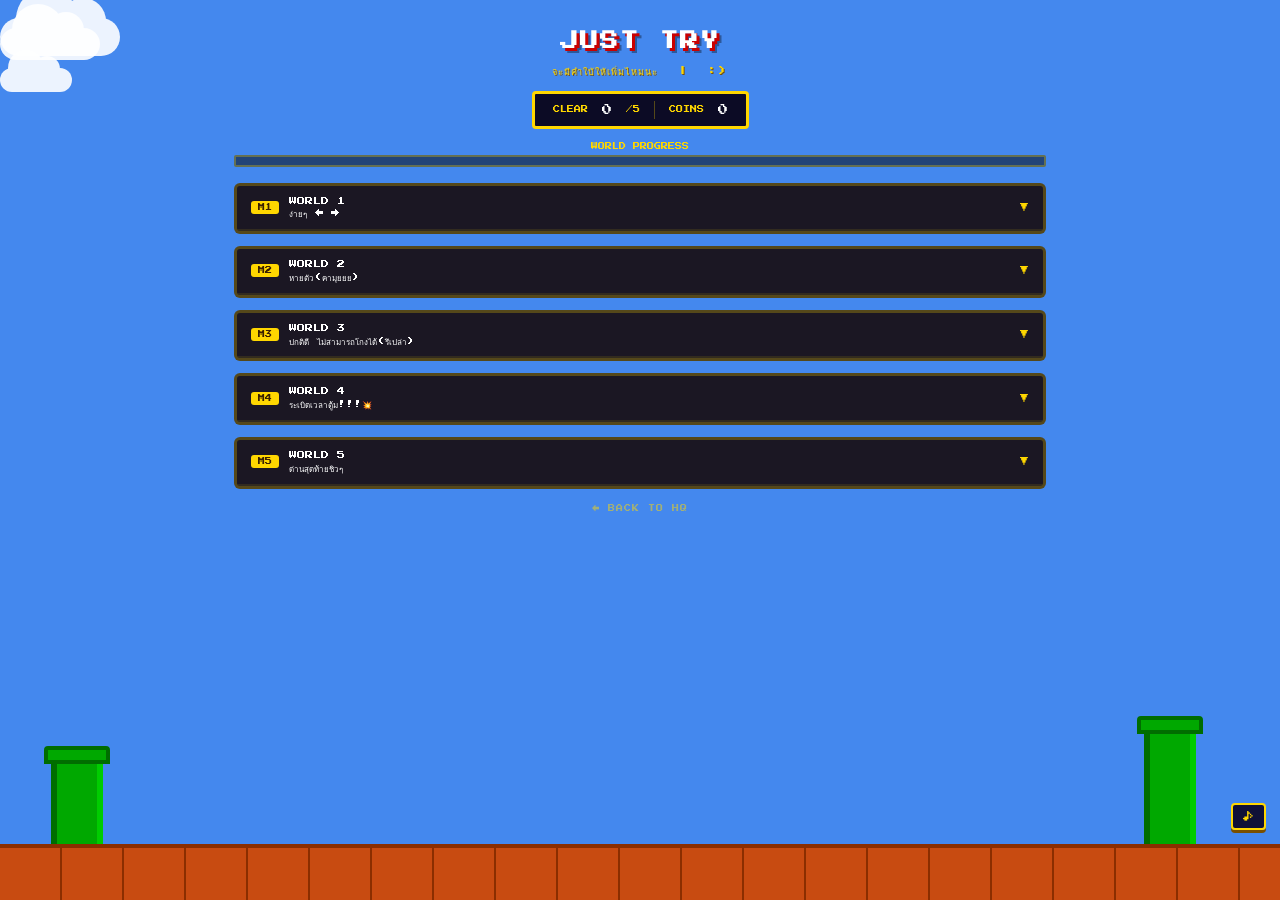
==== commit 27c6612d: "Add files via upload" ====
--- a/secret.html
+++ b/secret.html
@@ -1,577 +1,2625 @@
 <!doctype html>
 <html lang="th">
-<head>
-<meta charset="UTF-8"/>
-<meta name="viewport" content="width=device-width, initial-scale=1.0"/>
-<title>SECRET — ลองเล่นดูสิ 😈</title>
-<style>
-@import url('https://fonts.googleapis.com/css2?family=Press+Start+2P&family=Share+Tech+Mono&display=swap');
-:root{--coin:#ffd700;--green:#00e060;--red:#ff3355;--panel:rgba(8,0,20,0.92);--pixel:'Press Start 2P',monospace;--mono:'Share Tech Mono',monospace;}
-*{margin:0;padding:0;box-sizing:border-box;}
-body{background:#4488ee;min-height:100vh;font-family:var(--pixel);overflow-x:hidden;color:#1a0a00;}
-.clouds{position:fixed;top:0;left:0;width:100%;height:180px;pointer-events:none;z-index:0;}
-.cloud{position:absolute;background:#fff;border-radius:50px;opacity:0.9;}
-.cloud::before,.cloud::after{content:'';position:absolute;background:#fff;border-radius:50%;}
-.cloud.c1{width:100px;height:32px;top:28px;animation:fc 20s linear infinite;}
-.cloud.c1::before{width:52px;height:52px;top:-24px;left:12px;}
-.cloud.c1::after{width:36px;height:36px;top:-16px;left:48px;}
-.cloud.c2{width:72px;height:24px;top:68px;animation:fc 28s linear infinite;animation-delay:-10s;}
-.cloud.c2::before{width:36px;height:36px;top:-18px;left:8px;}
-.cloud.c2::after{width:26px;height:26px;top:-12px;left:34px;}
-.cloud.c3{width:120px;height:38px;top:18px;animation:fc 17s linear infinite;animation-delay:-6s;}
-.cloud.c3::before{width:62px;height:62px;top:-30px;left:16px;}
-.cloud.c3::after{width:46px;height:46px;top:-20px;left:60px;}
-@keyframes fc{from{left:-200px;}to{left:110vw;}}
-.gnd{position:fixed;bottom:0;left:0;width:100%;height:56px;z-index:1;background:repeating-linear-gradient(90deg,#c84b11 0,#c84b11 60px,#8b2e00 60px,#8b2e00 62px);border-top:4px solid #8b2e00;}
-.pipe{position:fixed;bottom:56px;z-index:2;}.pb{width:52px;background:#00a800;border-left:6px solid #006d00;border-right:6px solid #00cc00;}
-.pt{width:66px;height:18px;background:#00a800;border:4px solid #006d00;border-radius:4px 4px 0 0;margin-left:-7px;}
-.pipe1{left:4%;}.pipe1 .pb{height:80px;}.pipe2{right:6%;}.pipe2 .pb{height:110px;}
-.wrap{position:relative;z-index:10;max-width:840px;margin:0 auto;padding:20px 14px 120px;}
-.page-title{text-align:center;margin-bottom:6px;margin-top:6px;}
-.page-title h1{font-family:var(--pixel);font-size:clamp(12px,2.8vw,18px);color:#fff;text-shadow:3px 3px 0 #c00,5px 5px 0 rgba(0,0,0,0.35);letter-spacing:2px;line-height:1.7;}
-.page-title .sub{font-family:var(--pixel);font-size:clamp(6px,1.4vw,9px);color:var(--coin);text-shadow:1px 1px 0 #7a5000;margin-top:8px;letter-spacing:1px;}
-.coin-bar{display:flex;align-items:center;justify-content:center;gap:14px;margin:12px auto;background:var(--panel);border:3px solid var(--coin);border-radius:4px;padding:7px 18px;width:fit-content;}
-.coin-bar .lbl{font-family:var(--pixel);font-size:7px;color:var(--coin);}
-.coin-bar .val{font-family:var(--pixel);font-size:10px;color:#fff;}
-.pbar-wrap{margin:14px 0 0;text-align:center;font-family:var(--pixel);font-size:7px;color:var(--coin);}
-.pbar{width:100%;height:12px;background:rgba(0,0,0,0.5);border:2px solid rgba(255,215,0,0.3);border-radius:2px;margin-top:5px;overflow:hidden;}
-.pfill{height:100%;background:var(--coin);transition:width 0.4s;}
-.missions{display:flex;flex-direction:column;gap:12px;margin-top:16px;}
-.mcard{background:var(--panel);border:3px solid rgba(255,215,0,0.3);border-radius:6px;overflow:hidden;transition:border-color .2s,box-shadow .2s;}
-.mcard:hover{border-color:var(--coin);box-shadow:0 0 16px rgba(255,215,0,0.2);}
-.mcard.done{border-color:#00e060;box-shadow:0 0 10px rgba(0,224,96,0.18);}
-.mcard-hdr{display:flex;align-items:center;gap:10px;padding:9px 14px;background:rgba(255,215,0,0.06);border-bottom:2px solid rgba(255,215,0,0.1);cursor:pointer;user-select:none;}
-.mcard-hdr:hover{background:rgba(255,215,0,0.12);}
-.mbadge{font-family:var(--pixel);font-size:7px;background:var(--coin);color:#3a2000;padding:3px 7px;border-radius:3px;white-space:nowrap;flex-shrink:0;}
-.mbadge.done{background:var(--green);color:#003a12;}
-.mname{font-family:var(--pixel);font-size:clamp(6px,1.3vw,8px);color:#fff;flex:1;line-height:1.6;}
-.mbody{padding:0 14px 12px;display:none;}
-.mbody.open{display:block;}
-.diff{font-family:var(--pixel);font-size:7px;color:#ff6b6b;margin:9px 0 5px;letter-spacing:1px;}
-.gw{background:#000;border:3px solid rgba(255,215,0,0.28);border-radius:4px;overflow:hidden;position:relative;margin:8px 0;}
-canvas{display:block;image-rendering:pixelated;image-rendering:crisp-edges;width:100%;}
-.gui{display:flex;justify-content:space-between;align-items:center;padding:5px 10px;background:rgba(255,215,0,0.05);border-top:2px solid rgba(255,215,0,0.13);}
-.ustat{font-family:var(--pixel);font-size:7px;color:var(--coin);}.ustat span{color:#fff;}
-.btn-row{display:flex;gap:8px;flex-wrap:wrap;margin-top:8px;}
-.bmario{font-family:var(--pixel);font-size:7px;background:var(--coin);color:#3a2000;border:none;border-radius:3px;padding:7px 14px;cursor:pointer;letter-spacing:1px;transition:transform .1s,box-shadow .1s;box-shadow:0 4px 0 #7a5000;}
-.bmario:hover{transform:translateY(-2px);box-shadow:0 6px 0 #7a5000;}
-.bmario:active{transform:translateY(2px);box-shadow:0 2px 0 #7a5000;}
-.bmario.red{background:#ff3355;box-shadow:0 4px 0 #8b0020;color:#fff;}
-.bmario.red:hover{box-shadow:0 6px 0 #8b0020;}
-.instr{font-family:var(--pixel);font-size:6px;color:rgba(255,215,0,0.65);line-height:2.2;margin:6px 0;letter-spacing:.5px;}
-.instr b{color:#fff;}
-.hint-box{background:rgba(0,255,100,0.07);border:2px solid var(--green);border-radius:4px;padding:10px 14px;margin-top:10px;display:none;}
-.hint-box.show{display:block;}
-.hint-lbl{font-family:var(--pixel);font-size:6px;color:var(--green);margin-bottom:5px;letter-spacing:2px;}
-.hint-val{font-family:var(--mono);font-size:13px;color:#fff;letter-spacing:2px;}
-.notif{position:fixed;top:16px;left:50%;transform:translateX(-50%);background:var(--coin);color:#3a2000;font-family:var(--pixel);font-size:8px;padding:9px 18px;border-radius:4px;z-index:9999;animation:npop .18s ease;box-shadow:0 4px 0 #7a5000;white-space:nowrap;pointer-events:none;max-width:90vw;text-align:center;}
-.notif.evil{background:#ff3355;color:#fff;box-shadow:0 4px 0 #8b0020;}
-@keyframes npop{from{transform:translateX(-50%) scale(0.6);}to{transform:translateX(-50%) scale(1);}}
-.dpad{display:flex;flex-direction:column;align-items:center;gap:2px;margin-top:7px;}
-.dpad-row{display:flex;gap:2px;}
-.dpbtn{width:42px;height:42px;background:rgba(255,215,0,0.12);border:2px solid rgba(255,215,0,0.35);border-radius:4px;font-size:13px;color:var(--coin);cursor:pointer;display:flex;align-items:center;justify-content:center;user-select:none;-webkit-user-select:none;touch-action:none;}
-.dpbtn:active{background:rgba(255,215,0,0.32);}
-.dpempty{width:42px;height:42px;}
-.back-link{display:block;text-align:center;margin-top:16px;font-family:var(--pixel);font-size:7px;color:rgba(255,215,0,0.5);cursor:pointer;letter-spacing:1px;text-decoration:none;}
-.back-link:hover{color:var(--coin);}
-</style>
-</head>
-<body>
-<div class="clouds"><div class="cloud c1"></div><div class="cloud c2" style="animation-delay:-7s"></div><div class="cloud c3" style="animation-delay:-14s"></div></div>
-<div class="pipe pipe1"><div class="pt"></div><div class="pb"></div></div>
-<div class="pipe pipe2"><div class="pt"></div><div class="pb"></div></div>
-<div class="gnd"></div>
-<div class="wrap">
-  <div class="page-title"><h1>★ ลองเล่นดูสิ 😈 ★</h1><div class="sub">จะมีคำใบ้ให้เพิ่มไหมนะ? &nbsp;|&nbsp; โชคดีนะ :)</div></div>
-  <div class="coin-bar"><span class="lbl">CLEAR</span><span class="val" id="gDone">0</span><span class="lbl">/5</span><span style="width:1px;height:18px;background:rgba(255,215,0,0.3);display:inline-block;"></span><span class="lbl">COINS</span><span class="val" id="gCoins">0</span></div>
-  <div class="pbar-wrap">WORLD PROGRESS<div class="pbar"><div class="pfill" id="gBar" style="width:0%"></div></div></div>
-  <div class="missions" id="mList"></div>
-  <a class="back-link" href="index.html">← BACK TO HQ</a>
-</div>
-<script>
-const SK='smv3';let sv={done:[],coins:0};
-try{const s=localStorage.getItem(SK);if(s)sv=JSON.parse(s);}catch(e){}
-function persist(){try{localStorage.setItem(SK,JSON.stringify(sv));}catch(e){}}
-function gUp(){document.getElementById('gDone').textContent=sv.done.length;document.getElementById('gCoins').textContent=sv.coins;document.getElementById('gBar').style.width=(sv.done.length/5*100)+'%';}
-function notif(msg,evil){
-  document.querySelectorAll('.notif').forEach(n=>n.remove());
-  const n=document.createElement('div');n.className='notif'+(evil?' evil':'');n.textContent=msg;
-  document.body.appendChild(n);setTimeout(()=>n.remove(),2800);
-}
-const MS=[
-  {id:1,name:'WORLD 1\nง่ายมากเลย ← →',diff:'★☆☆☆☆  EASY (จริงๆนะ)',hint:'',hintLbl:'',noHint:true,coins:5,instr:'เก็บดาว 5 ดวง\nปุ่มซ้ายขวา... ปกติหรือเปล่า? 🤔'},
-  {id:2,name:'WORLD 2\nแพลตฟอร์มชอบหายตัว 😐',diff:'★★★☆☆  MEDIUM',hint:'คำใบ้ #2 : สีของ Flame... "PURPLE"',hintLbl:'SECRET INTEL #2',coins:10,instr:'ยืนบนแพลตฟอร์มนานเกิน = มันหล่น\nดาวบางดวงวิ่งหนีด้วย\nกูมบา invisible — แต่มีเงา'},
-  {id:3,name:'WORLD 3\nControls... ปกติดีนะ? 😇',diff:'★★★★☆  HARD',hint:'',hintLbl:'',noHint:true,coins:15,instr:'ปุ่มสลับทุก ~4 วิ ไม่มีแจ้งเตือน\nดาววิ่งหนี + กูมบาเยอะขึ้นเรื่อยๆ\nเก็บดาว 6 ดวง — ขอให้โชคดี'},
-  {id:4,name:'WORLD 4\nดาวปลอม = ระเบิด 💥',diff:'★★★★☆  VERY HARD',hint:'คำใบ้ #4 : ตัวเลข F1 ของ Pierre Gasly...',hintLbl:'SECRET INTEL #4',coins:20,instr:'ดาวกะพริบเร็ว = ปลอม → ระเบิดหัก 1 ชีวิต\nดาวกะพริบช้า = จริง เก็บ 5 ดวง\nความเร็วสูงมาก + goombas'},
-  {id:5,name:'WORLD 5\nBOSS + ทุกอย่างพร้อมกัน 😈',diff:'★★★★★  NIGHTMARE',hint:'คำใบ้ #5 : รวมทุกอย่าง... "VONGOLA"',hintLbl:'★ SECRET INTEL #5 ★',coins:30,instr:'Bowser 5 HP | ลูกไฟ | Controls สลับ\nแพลตฟอร์มหล่น | แรงโน้มถ่วงพลิก\nดาวปลอมระเบิด | Goomba invisible 2 ชีวิต'}
-];
-let openCard=null;const gStates={},aLoops={};
-function buildCards(){
-  const list=document.getElementById('mList');list.innerHTML='';
-  MS.forEach(m=>{
-    const done=sv.done.includes(m.id);const c=document.createElement('div');c.className='mcard'+(done?' done':'');c.id='mc'+m.id;
-    c.innerHTML=`<div class="mcard-hdr" onclick="tog(${m.id})"><div class="mbadge ${done?'done':''}">${done?'CLEAR':'M'+m.id}</div><div class="mname">${m.name.replace('\n','<br>')}</div><div style="font-family:var(--pixel);font-size:9px;color:var(--coin);flex-shrink:0">${done?'✓':'▼'}</div></div>
-    <div class="mbody" id="mb${m.id}"><div class="diff">${m.diff}</div><div class="instr">${m.instr.replace(/\n/g,'<br>')}</div>
+  <head>
+    <meta charset="UTF-8" />
+    <meta name="viewport" content="width=device-width, initial-scale=1.0" />
+    <title>SECRET</title>
+    <style>
+      @import url("https://fonts.googleapis.com/css2?family=Press+Start+2P&family=Share+Tech+Mono&display=swap");
+      :root {
+        --coin: #ffd700;
+        --green: #00e060;
+        --red: #ff3355;
+        --panel: rgba(8, 0, 20, 0.92);
+        --pixel: "Press Start 2P", monospace;
+        --mono: "Share Tech Mono", monospace;
+      }
+      * {
+        margin: 0;
+        padding: 0;
+        box-sizing: border-box;
+      }
+      body {
+        background: #4488ee;
+        min-height: 100vh;
+        font-family: var(--pixel);
+        overflow-x: hidden;
+        color: #1a0a00;
+      }
+      .clouds {
+        position: fixed;
+        top: 0;
+        left: 0;
+        width: 100%;
+        height: 180px;
+        pointer-events: none;
+        z-index: 0;
+      }
+      .cloud {
+        position: absolute;
+        background: #fff;
+        border-radius: 50px;
+        opacity: 0.9;
+      }
+      .cloud::before,
+      .cloud::after {
+        content: "";
+        position: absolute;
+        background: #fff;
+        border-radius: 50%;
+      }
+      .cloud.c1 {
+        width: 100px;
+        height: 32px;
+        top: 28px;
+        animation: fc 20s linear infinite;
+      }
+      .cloud.c1::before {
+        width: 52px;
+        height: 52px;
+        top: -24px;
+        left: 12px;
+      }
+      .cloud.c1::after {
+        width: 36px;
+        height: 36px;
+        top: -16px;
+        left: 48px;
+      }
+      .cloud.c2 {
+        width: 72px;
+        height: 24px;
+        top: 68px;
+        animation: fc 28s linear infinite;
+        animation-delay: -10s;
+      }
+      .cloud.c2::before {
+        width: 36px;
+        height: 36px;
+        top: -18px;
+        left: 8px;
+      }
+      .cloud.c2::after {
+        width: 26px;
+        height: 26px;
+        top: -12px;
+        left: 34px;
+      }
+      .cloud.c3 {
+        width: 120px;
+        height: 38px;
+        top: 18px;
+        animation: fc 17s linear infinite;
+        animation-delay: -6s;
+      }
+      .cloud.c3::before {
+        width: 62px;
+        height: 62px;
+        top: -30px;
+        left: 16px;
+      }
+      .cloud.c3::after {
+        width: 46px;
+        height: 46px;
+        top: -20px;
+        left: 60px;
+      }
+      @keyframes fc {
+        from {
+          left: -200px;
+        }
+        to {
+          left: 110vw;
+        }
+      }
+      .gnd {
+        position: fixed;
+        bottom: 0;
+        left: 0;
+        width: 100%;
+        height: 56px;
+        z-index: 1;
+        background: repeating-linear-gradient(
+          90deg,
+          #c84b11 0,
+          #c84b11 60px,
+          #8b2e00 60px,
+          #8b2e00 62px
+        );
+        border-top: 4px solid #8b2e00;
+      }
+      .pipe {
+        position: fixed;
+        bottom: 56px;
+        z-index: 2;
+      }
+      .pb {
+        width: 52px;
+        background: #00a800;
+        border-left: 6px solid #006d00;
+        border-right: 6px solid #00cc00;
+      }
+      .pt {
+        width: 66px;
+        height: 18px;
+        background: #00a800;
+        border: 4px solid #006d00;
+        border-radius: 4px 4px 0 0;
+        margin-left: -7px;
+      }
+      .pipe1 {
+        left: 4%;
+      }
+      .pipe1 .pb {
+        height: 80px;
+      }
+      .pipe2 {
+        right: 6%;
+      }
+      .pipe2 .pb {
+        height: 110px;
+      }
+      .wrap {
+        position: relative;
+        z-index: 10;
+        max-width: 840px;
+        margin: 0 auto;
+        padding: 20px 14px 120px;
+      }
+      .page-title {
+        text-align: center;
+        margin-bottom: 6px;
+        margin-top: 6px;
+      }
+      .page-title h1 {
+        font-family: var(--pixel);
+        font-size: clamp(12px, 2.8vw, 18px);
+        color: #fff;
+        text-shadow:
+          3px 3px 0 #c00,
+          5px 5px 0 rgba(0, 0, 0, 0.35);
+        letter-spacing: 2px;
+        line-height: 1.7;
+      }
+      .page-title .sub {
+        font-family: var(--pixel);
+        font-size: clamp(6px, 1.4vw, 9px);
+        color: var(--coin);
+        text-shadow: 1px 1px 0 #7a5000;
+        margin-top: 8px;
+        letter-spacing: 1px;
+      }
+      .coin-bar {
+        display: flex;
+        align-items: center;
+        justify-content: center;
+        gap: 14px;
+        margin: 12px auto;
+        background: var(--panel);
+        border: 3px solid var(--coin);
+        border-radius: 4px;
+        padding: 7px 18px;
+        width: fit-content;
+      }
+      .coin-bar .lbl {
+        font-family: var(--pixel);
+        font-size: 7px;
+        color: var(--coin);
+      }
+      .coin-bar .val {
+        font-family: var(--pixel);
+        font-size: 10px;
+        color: #fff;
+      }
+      .pbar-wrap {
+        margin: 14px 0 0;
+        text-align: center;
+        font-family: var(--pixel);
+        font-size: 7px;
+        color: var(--coin);
+      }
+      .pbar {
+        width: 100%;
+        height: 12px;
+        background: rgba(0, 0, 0, 0.5);
+        border: 2px solid rgba(255, 215, 0, 0.3);
+        border-radius: 2px;
+        margin-top: 5px;
+        overflow: hidden;
+      }
+      .pfill {
+        height: 100%;
+        background: var(--coin);
+        transition: width 0.4s;
+      }
+      .missions {
+        display: flex;
+        flex-direction: column;
+        gap: 12px;
+        margin-top: 16px;
+      }
+      .mcard {
+        background: var(--panel);
+        border: 3px solid rgba(255, 215, 0, 0.3);
+        border-radius: 6px;
+        overflow: hidden;
+        transition:
+          border-color 0.2s,
+          box-shadow 0.2s;
+      }
+      .mcard:hover {
+        border-color: var(--coin);
+        box-shadow: 0 0 16px rgba(255, 215, 0, 0.2);
+      }
+      .mcard.done {
+        border-color: #00e060;
+        box-shadow: 0 0 10px rgba(0, 224, 96, 0.18);
+      }
+      .mcard-hdr {
+        display: flex;
+        align-items: center;
+        gap: 10px;
+        padding: 9px 14px;
+        background: rgba(255, 215, 0, 0.06);
+        border-bottom: 2px solid rgba(255, 215, 0, 0.1);
+        cursor: pointer;
+        user-select: none;
+      }
+      .mcard-hdr:hover {
+        background: rgba(255, 215, 0, 0.12);
+      }
+      .mbadge {
+        font-family: var(--pixel);
+        font-size: 7px;
+        background: var(--coin);
+        color: #3a2000;
+        padding: 3px 7px;
+        border-radius: 3px;
+        white-space: nowrap;
+        flex-shrink: 0;
+      }
+      .mbadge.done {
+        background: var(--green);
+        color: #003a12;
+      }
+      .mname {
+        font-family: var(--pixel);
+        font-size: clamp(6px, 1.3vw, 8px);
+        color: #fff;
+        flex: 1;
+        line-height: 1.6;
+      }
+      .mbody {
+        padding: 0 14px 12px;
+        display: none;
+      }
+      .mbody.open {
+        display: block;
+      }
+      .diff {
+        font-family: var(--pixel);
+        font-size: 7px;
+        color: #ff6b6b;
+        margin: 9px 0 5px;
+        letter-spacing: 1px;
+      }
+      .gw {
+        background: #000;
+        border: 3px solid rgba(255, 215, 0, 0.28);
+        border-radius: 4px;
+        overflow: hidden;
+        position: relative;
+        margin: 8px 0;
+      }
+      canvas {
+        display: block;
+        image-rendering: pixelated;
+        image-rendering: crisp-edges;
+        width: 100%;
+      }
+      .gui {
+        display: flex;
+        justify-content: space-between;
+        align-items: center;
+        padding: 5px 10px;
+        background: rgba(255, 215, 0, 0.05);
+        border-top: 2px solid rgba(255, 215, 0, 0.13);
+      }
+      .ustat {
+        font-family: var(--pixel);
+        font-size: 7px;
+        color: var(--coin);
+      }
+      .ustat span {
+        color: #fff;
+      }
+      .btn-row {
+        display: flex;
+        gap: 8px;
+        flex-wrap: wrap;
+        margin-top: 8px;
+      }
+      .bmario {
+        font-family: var(--pixel);
+        font-size: 7px;
+        background: var(--coin);
+        color: #3a2000;
+        border: none;
+        border-radius: 3px;
+        padding: 7px 14px;
+        cursor: pointer;
+        letter-spacing: 1px;
+        transition:
+          transform 0.1s,
+          box-shadow 0.1s;
+        box-shadow: 0 4px 0 #7a5000;
+      }
+      .bmario:hover {
+        transform: translateY(-2px);
+        box-shadow: 0 6px 0 #7a5000;
+      }
+      .bmario:active {
+        transform: translateY(2px);
+        box-shadow: 0 2px 0 #7a5000;
+      }
+      .bmario.red {
+        background: #ff3355;
+        box-shadow: 0 4px 0 #8b0020;
+        color: #fff;
+      }
+      .bmario.red:hover {
+        box-shadow: 0 6px 0 #8b0020;
+      }
+      .instr {
+        font-family: var(--pixel);
+        font-size: 6px;
+        color: rgba(255, 215, 0, 0.65);
+        line-height: 2.2;
+        margin: 6px 0;
+        letter-spacing: 0.5px;
+      }
+      .instr b {
+        color: #fff;
+      }
+      .hint-box {
+        background: rgba(0, 255, 100, 0.07);
+        border: 2px solid var(--green);
+        border-radius: 4px;
+        padding: 10px 14px;
+        margin-top: 10px;
+        display: none;
+      }
+      .hint-box.show {
+        display: block;
+      }
+      .hint-lbl {
+        font-family: var(--pixel);
+        font-size: 6px;
+        color: var(--green);
+        margin-bottom: 5px;
+        letter-spacing: 2px;
+      }
+      .hint-val {
+        font-family: var(--mono);
+        font-size: 13px;
+        color: #fff;
+        letter-spacing: 2px;
+      }
+      .notif {
+        position: fixed;
+        top: 16px;
+        left: 50%;
+        transform: translateX(-50%);
+        background: var(--coin);
+        color: #3a2000;
+        font-family: var(--pixel);
+        font-size: 8px;
+        padding: 9px 18px;
+        border-radius: 4px;
+        z-index: 9999;
+        animation: npop 0.18s ease;
+        box-shadow: 0 4px 0 #7a5000;
+        white-space: nowrap;
+        pointer-events: none;
+        max-width: 90vw;
+        text-align: center;
+      }
+      .notif.evil {
+        background: #ff3355;
+        color: #fff;
+        box-shadow: 0 4px 0 #8b0020;
+      }
+      @keyframes npop {
+        from {
+          transform: translateX(-50%) scale(0.6);
+        }
+        to {
+          transform: translateX(-50%) scale(1);
+        }
+      }
+      .dpad {
+        display: flex;
+        flex-direction: column;
+        align-items: center;
+        gap: 2px;
+        margin-top: 7px;
+      }
+      .dpad-row {
+        display: flex;
+        gap: 2px;
+      }
+      .dpbtn {
+        width: 42px;
+        height: 42px;
+        background: rgba(255, 215, 0, 0.12);
+        border: 2px solid rgba(255, 215, 0, 0.35);
+        border-radius: 4px;
+        font-size: 13px;
+        color: var(--coin);
+        cursor: pointer;
+        display: flex;
+        align-items: center;
+        justify-content: center;
+        user-select: none;
+        -webkit-user-select: none;
+        touch-action: none;
+      }
+      .dpbtn:active {
+        background: rgba(255, 215, 0, 0.32);
+      }
+      .dpempty {
+        width: 42px;
+        height: 42px;
+      }
+      .back-link {
+        display: block;
+        text-align: center;
+        margin-top: 16px;
+        font-family: var(--pixel);
+        font-size: 7px;
+        color: rgba(255, 215, 0, 0.5);
+        cursor: pointer;
+        letter-spacing: 1px;
+        text-decoration: none;
+      }
+      .back-link:hover {
+        color: var(--coin);
+      }
+    </style>
+  </head>
+  <body>
+    <div class="clouds">
+      <div class="cloud c1"></div>
+      <div class="cloud c2" style="animation-delay: -7s"></div>
+      <div class="cloud c3" style="animation-delay: -14s"></div>
+    </div>
+    <div class="pipe pipe1">
+      <div class="pt"></div>
+      <div class="pb"></div>
+    </div>
+    <div class="pipe pipe2">
+      <div class="pt"></div>
+      <div class="pb"></div>
+    </div>
+    <div class="gnd"></div>
+    <div class="wrap">
+      <div class="page-title">
+        <h1>JUST TRY</h1>
+        <div class="sub">จะมีคำใบ้ให้เพิ่มไหมนะ &nbsp;|&nbsp; :)</div>
+      </div>
+      <div class="coin-bar">
+        <span class="lbl">CLEAR</span><span class="val" id="gDone">0</span
+        ><span class="lbl">/5</span
+        ><span
+          style="
+            width: 1px;
+            height: 18px;
+            background: rgba(255, 215, 0, 0.3);
+            display: inline-block;
+          "
+        ></span
+        ><span class="lbl">COINS</span><span class="val" id="gCoins">0</span>
+      </div>
+      <div class="pbar-wrap">
+        WORLD PROGRESS
+        <div class="pbar">
+          <div class="pfill" id="gBar" style="width: 0%"></div>
+        </div>
+      </div>
+      <div class="missions" id="mList"></div>
+      <a class="back-link" href="index.html">← BACK TO HQ</a>
+    </div>
+    <script>
+      const SK = "smv3";
+      let sv = { done: [], coins: 0 };
+      try {
+        const s = localStorage.getItem(SK);
+        if (s) sv = JSON.parse(s);
+      } catch (e) {}
+      function persist() {
+        try {
+          localStorage.setItem(SK, JSON.stringify(sv));
+        } catch (e) {}
+      }
+      function gUp() {
+        document.getElementById("gDone").textContent = sv.done.length;
+        document.getElementById("gCoins").textContent = sv.coins;
+        document.getElementById("gBar").style.width =
+          (sv.done.length / 5) * 100 + "%";
+      }
+      function notif(msg, evil) {
+        document.querySelectorAll(".notif").forEach((n) => n.remove());
+        const n = document.createElement("div");
+        n.className = "notif" + (evil ? " evil" : "");
+        n.textContent = msg;
+        document.body.appendChild(n);
+        setTimeout(() => n.remove(), 2800);
+      }
+      const MS = [
+        {
+          id: 1,
+          name: "WORLD 1\nง่ายๆ ← →",
+          diff: "★☆☆☆☆",
+          hint: "",
+          hintLbl: "",
+          noHint: true,
+          coins: 5,
+          instr: "เก็บดาวให้ครบ...",
+        },
+        {
+          id: 2,
+          name: "WORLD 2\nหายตัว(คามุยยย)",
+          diff: "★★★☆☆",
+          hint: '',
+          hintLbl: "SECRET INTEL #2",
+          coins: 10,
+          instr:
+            "ระวังร่วง\nลองไล่จับดาวดูหึๆ",
+        },
+        {
+          id: 3,
+          name: "WORLD 3\nปกติดี ไม่สามารถโกงได้(รึเปล่า)",
+          diff: "★★★★☆",
+          hint: "",
+          hintLbl: "",
+          noHint: true,
+          coins: 15,
+          instr:
+            "*เก็บดาว 6 ดวง*",
+        },
+        {
+          id: 4,
+          name: "WORLD 4\nระเบิดเวลาตู้ม!!!💥",
+          diff: "★★★★☆",
+          hint: "",
+          hintLbl: "SECRET INTEL #4",
+          coins: 20,
+          instr:
+            "โดนแน่",
+        },
+        {
+          id: 5,
+          name: "WORLD 5\nด่านสุดท้ายชิวๆ",
+          diff: "★★★★★",
+          hint: '',
+          hintLbl: "★ SECRET INTEL #5 ★",
+          coins: 30,
+          instr:
+            "5 HP |",
+        },
+      ];
+      let openCard = null;
+      const gStates = {},
+        aLoops = {};
+      function buildCards() {
+        const list = document.getElementById("mList");
+        list.innerHTML = "";
+        MS.forEach((m) => {
+          const done = sv.done.includes(m.id);
+          const c = document.createElement("div");
+          c.className = "mcard" + (done ? " done" : "");
+          c.id = "mc" + m.id;
+          c.innerHTML = `<div class="mcard-hdr" onclick="tog(${m.id})"><div class="mbadge ${done ? "done" : ""}">${done ? "CLEAR" : "M" + m.id}</div><div class="mname">${m.name.replace("\n", "<br>")}</div><div style="font-family:var(--pixel);font-size:9px;color:var(--coin);flex-shrink:0">${done ? "✓" : "▼"}</div></div>
+    <div class="mbody" id="mb${m.id}"><div class="diff">${m.diff}</div><div class="instr">${m.instr.replace(/\n/g, "<br>")}</div>
     <div class="gw" id="gw${m.id}"></div>
     <div class="gui"><div class="ustat">★ <span id="sc${m.id}">0</span></div><div class="ustat">♥ <span id="lv${m.id}">3</span></div><div class="ustat">⏱ <span id="tm${m.id}">--</span></div><div class="ustat" id="xt${m.id}" style="color:#ff6b6b"></div></div>
-    <div class="btn-row"><button class="bmario" onclick="startM(${m.id})">▶ START</button><button class="bmario red" onclick="restartM(${m.id})">↺ RESTART</button>${m.id===3?'<button class="bmario" style="background:#1a0a2e;box-shadow:0 4px 0 #0a0014;color:#1a0a2e;border:2px solid #2a1a4e;font-size:5px" onclick="cheatM3()" title="??">· · ·</button>':''}</div>
-    ${m.noHint?'':`<div class="hint-box ${done?'show':''}" id="hb${m.id}"><div class="hint-lbl">◈ ${m.hintLbl}</div><div class="hint-val">${m.hint}</div></div>`}</div>`;
-    list.appendChild(c);
-  });gUp();
-}
-function tog(id){if(openCard===id){document.getElementById('mb'+id).classList.remove('open');openCard=null;}else{if(openCard)document.getElementById('mb'+openCard).classList.remove('open');document.getElementById('mb'+id).classList.add('open');openCard=id;if(!gStates[id])startM(id);}}
-function stopM(id){if(aLoops[id]){cancelAnimationFrame(aLoops[id]);aLoops[id]=null;}}
-function restartM(id){stopM(id);gStates[id]=null;const w=document.getElementById('gw'+id);if(w)w.innerHTML='';startM(id);}
-function startM(id){stopM(id);const m=MS.find(x=>x.id===id);if(!m)return;const w=document.getElementById('gw'+id);if(!w)return;w.innerHTML='';const cv=document.createElement('canvas');cv.width=640;cv.height=300;w.appendChild(cv);addDpad(w,id);const ctx=cv.getContext('2d');[buildM1,buildM2,buildM3,buildM4,buildM5][id-1](cv,ctx,id);}
-function clearM(id){stopM(id);if(!sv.done.includes(id)){sv.done.push(id);sv.coins+=MS.find(x=>x.id===id).coins;persist();}const m=MS.find(x=>x.id===id);if(!m.noHint){const hb=document.getElementById('hb'+id);if(hb)hb.classList.add('show');}document.getElementById('mc'+id).classList.add('done');const b=document.querySelector('#mc'+id+' .mbadge');if(b){b.textContent='CLEAR';b.className='mbadge done';}gUp();notif('★ MISSION '+id+' CLEAR! +'+MS.find(x=>x.id===id).coins+' COINS');if(sv.done.length>=5)setTimeout(showEnding,800);}
-
-function showEnding(){
-  if(document.getElementById('endingOverlay'))return;
-  const el=document.createElement('div');el.id='endingOverlay';
-  Object.assign(el.style,{position:'fixed',inset:'0',background:'rgba(0,0,0,0.92)',zIndex:'99999',display:'flex',flexDirection:'column',alignItems:'center',justifyContent:'center',gap:'18px',padding:'20px'});
-  el.innerHTML=`
+    <div class="btn-row"><button class="bmario" onclick="startM(${m.id})">▶ START</button><button class="bmario red" onclick="restartM(${m.id})">↺ RESTART</button>${m.id === 3 ? '<button class="bmario" style="background:#1a0a2e;box-shadow:0 4px 0 #0a0014;color:#1a0a2e;border:2px solid #2a1a4e;font-size:5px" onclick="cheatM3()" title="??">· · ·</button>' : ""}</div>
+    ${m.noHint ? "" : `<div class="hint-box ${done ? "show" : ""}" id="hb${m.id}"><div class="hint-lbl">◈ ${m.hintLbl}</div><div class="hint-val">${m.hint}</div></div>`}</div>`;
+          list.appendChild(c);
+        });
+        gUp();
+      }
+      function tog(id) {
+        if (openCard === id) {
+          document.getElementById("mb" + id).classList.remove("open");
+          openCard = null;
+        } else {
+          if (openCard)
+            document.getElementById("mb" + openCard).classList.remove("open");
+          document.getElementById("mb" + id).classList.add("open");
+          openCard = id;
+          if (!gStates[id]) startM(id);
+        }
+      }
+      function stopM(id) {
+        if (aLoops[id]) {
+          cancelAnimationFrame(aLoops[id]);
+          aLoops[id] = null;
+        }
+      }
+      function restartM(id) {
+        stopM(id);
+        gStates[id] = null;
+        const w = document.getElementById("gw" + id);
+        if (w) w.innerHTML = "";
+        startM(id);
+      }
+      function startM(id) {
+        stopM(id);
+        const m = MS.find((x) => x.id === id);
+        if (!m) return;
+        const w = document.getElementById("gw" + id);
+        if (!w) return;
+        w.innerHTML = "";
+        const cv = document.createElement("canvas");
+        cv.width = 640;
+        cv.height = 300;
+        w.appendChild(cv);
+        addDpad(w, id);
+        const ctx = cv.getContext("2d");
+        [buildM1, buildM2, buildM3, buildM4, buildM5][id - 1](cv, ctx, id);
+      }
+      function clearM(id) {
+        stopM(id);
+        if (!sv.done.includes(id)) {
+          sv.done.push(id);
+          sv.coins += MS.find((x) => x.id === id).coins;
+          persist();
+        }
+        const m = MS.find((x) => x.id === id);
+        if (!m.noHint) {
+          const hb = document.getElementById("hb" + id);
+          if (hb) hb.classList.add("show");
+        }
+        document.getElementById("mc" + id).classList.add("done");
+        const b = document.querySelector("#mc" + id + " .mbadge");
+        if (b) {
+          b.textContent = "CLEAR";
+          b.className = "mbadge done";
+        }
+        gUp();
+        notif(
+          "★ MISSION " +
+            id +
+            " CLEAR! +" +
+            MS.find((x) => x.id === id).coins +
+            " COINS",
+        );
+        if (sv.done.length >= 5) setTimeout(showEnding, 800);
+      }
+
+      function showEnding() {
+        if (document.getElementById("endingOverlay")) return;
+        const el = document.createElement("div");
+        el.id = "endingOverlay";
+        Object.assign(el.style, {
+          position: "fixed",
+          inset: "0",
+          background: "rgba(0,0,0,0.92)",
+          zIndex: "99999",
+          display: "flex",
+          flexDirection: "column",
+          alignItems: "center",
+          justifyContent: "center",
+          gap: "18px",
+          padding: "20px",
+        });
+        el.innerHTML = `
     <div style="font-family:'Press Start 2P',monospace;font-size:clamp(10px,2.5vw,18px);color:#ffd700;text-shadow:3px 3px 0 #c00;text-align:center;line-height:2">★ ALL CLEAR! ★</div>
     <div style="font-family:'Press Start 2P',monospace;font-size:clamp(6px,1.4vw,9px);color:#00e060;text-align:center;line-height:2">COINS รวม: ${sv.coins} 🪙<br>คุณผ่านทุก WORLD แล้ว!</div>
     <img src="img" style="max-width:min(680px,90vw);max-height:55vh;border:4px solid #ffd700;border-radius:6px;box-shadow:0 0 40px rgba(255,215,0,0.4)"/>
     <div style="font-family:'Press Start 2P',monospace;font-size:clamp(5px,1.2vw,7px);color:rgba(255,215,0,0.6);text-align:center;line-height:2">🎯 YOUR REWARD 🎯</div>
     <button onclick="document.getElementById('endingOverlay').remove()" style="font-family:'Press Start 2P',monospace;font-size:8px;background:#ffd700;color:#3a2000;border:none;border-radius:4px;padding:10px 22px;cursor:pointer;box-shadow:0 4px 0 #7a5000">✕ CLOSE</button>
   `;
-  document.body.appendChild(el);
-}
-function addDpad(w,id){if(!('ontouchstart' in window)&&!navigator.maxTouchPoints)return;const d=document.createElement('div');d.className='dpad';d.innerHTML=`<div class="dpad-row"><div class="dpempty"></div><div class="dpbtn" id="dU${id}">↑</div><div class="dpempty"></div></div><div class="dpad-row"><div class="dpbtn" id="dL${id}">←</div><div class="dpempty"></div><div class="dpbtn" id="dR${id}">→</div></div>`;w.appendChild(d);const map={U:' ',L:'ArrowLeft',R:'ArrowRight'};['U','L','R'].forEach(k=>{const el=document.getElementById('d'+k+id);if(!el)return;el.addEventListener('touchstart',e=>{e.preventDefault();const gs=gStates[id];if(gs&&gs.keys)gs.keys[map[k]]=true;},{passive:false});el.addEventListener('touchend',e=>{e.preventDefault();const gs=gStates[id];if(gs&&gs.keys)gs.keys[map[k]]=false;},{passive:false});});}
-
-/* SHARED DRAW */
-function dMario(ctx,px,py,pw,ph,flip){
-  ctx.save();
-  if(flip){ctx.translate(px+pw/2,py+ph/2);ctx.scale(1,-1);ctx.translate(-pw/2,-ph/2);}
-  else ctx.translate(px,py);
-
-  const cx=pw/2;
-
-  // ── หัว (สูงมาก ~70%) ──
-  ctx.fillStyle='#d4782e';
-  ctx.fillRect(cx-pw*0.22, 0, pw*0.44, ph*0.70);
-
-  // ── ลำตัว ──
-  ctx.fillStyle='#c2692a';
-  ctx.fillRect(cx-pw*0.28, ph*0.68, pw*0.56, ph*0.14);
-
-  // ── ลายไม้ ──
-  ctx.fillStyle='rgba(0,0,0,0.1)';
-  for(let i=0;i<4;i++) ctx.fillRect(cx-pw*0.22+i*pw*0.13, ph*0.02, pw*0.04, ph*0.8);
-
-  // ── ตาขาว ──
-  ctx.fillStyle='#ffffff';
-  ctx.fillRect(cx-pw*0.2,  ph*0.22, pw*0.15, ph*0.13);
-  ctx.fillRect(cx+pw*0.05, ph*0.22, pw*0.15, ph*0.13);
-
-  // ── ตาดำ ──
-  ctx.fillStyle='#111111';
-  ctx.fillRect(cx-pw*0.14, ph*0.24, pw*0.08, pw*0.09);
-  ctx.fillRect(cx+pw*0.08, ph*0.24, pw*0.08, pw*0.09);
-
-  // ── highlight ──
-  ctx.fillStyle='#ffffff';
-  ctx.fillRect(cx-pw*0.12, ph*0.24, pw*0.03, pw*0.03);
-  ctx.fillRect(cx+pw*0.10, ph*0.24, pw*0.03, pw*0.03);
-
-  // ── ปากยิ้ม (ไม่มีฟัน) ──
-  ctx.fillStyle='#5a2000';
-  ctx.fillRect(cx-pw*0.16, ph*0.54, pw*0.04, ph*0.05); // ซ้าย
-  ctx.fillRect(cx+pw*0.12, ph*0.54, pw*0.04, ph*0.05); // ขวา
-  ctx.fillRect(cx-pw*0.12, ph*0.58, pw*0.28, ph*0.03); // ล่าง
-
-  // ── แขนซ้าย ──
-  ctx.strokeStyle='#b05820';ctx.lineWidth=pw*0.07;ctx.lineCap='round';
-  ctx.beginPath();ctx.moveTo(cx-pw*0.28,ph*0.72);ctx.lineTo(cx-pw*0.44,ph*0.83);ctx.stroke();
-
-  // ── ไม้พลอง ──
-  ctx.save();ctx.translate(cx+pw*0.15,ph*0.72);ctx.rotate(0.5);
-  ctx.fillStyle='#8b4513';ctx.fillRect(-pw*0.06,0,pw*0.11,ph*0.36);
-  ctx.fillStyle='#a0522d';ctx.fillRect(-pw*0.08,0,pw*0.04,ph*0.08);
-  ctx.restore();
-
-  // ── ขา ──
-  ctx.strokeStyle='#b05820';ctx.lineWidth=pw*0.08;ctx.lineCap='round';
-  ctx.beginPath();ctx.moveTo(cx-pw*0.12,ph*0.82);ctx.lineTo(cx-pw*0.14,ph*0.92);ctx.stroke();
-  ctx.beginPath();ctx.moveTo(cx+pw*0.12,ph*0.82);ctx.lineTo(cx+pw*0.14,ph*0.92);ctx.stroke();
-
-  // ── เท้า ──
-  ctx.fillStyle='#8b4513';
-  ctx.fillRect(cx-pw*0.26,ph*0.90,pw*0.18,ph*0.07);
-  ctx.fillRect(cx+pw*0.06,ph*0.90,pw*0.18,ph*0.07);
-
-  ctx.restore();
-}
-function dStar(ctx,x,y,r,t,spd){ctx.save();ctx.translate(x,y);ctx.rotate(t*(spd||1));ctx.fillStyle='#ffd700';ctx.beginPath();for(let i=0;i<5;i++){const a=-Math.PI/2+i*Math.PI*2/5,b=a+Math.PI/5;i===0?ctx.moveTo(Math.cos(a)*r,Math.sin(a)*r):ctx.lineTo(Math.cos(a)*r,Math.sin(a)*r);ctx.lineTo(Math.cos(b)*(r*.42),Math.sin(b)*(r*.42));}ctx.closePath();ctx.fill();ctx.restore();}
-function dGoomba(ctx,g,alpha){if(g.dead){ctx.globalAlpha=0.4;ctx.fillStyle='#5a2d00';ctx.fillRect(g.x,g.y+g.h-7,g.w,7);ctx.globalAlpha=1;return;}ctx.globalAlpha=alpha||1;ctx.fillStyle='#8b4000';ctx.fillRect(g.x,g.y,g.w,g.h);ctx.fillStyle='#5a2d00';ctx.fillRect(g.x,g.y+g.h-8,g.w,8);ctx.fillStyle='#f4a460';ctx.fillRect(g.x+4,g.y+5,g.w-8,11);ctx.fillStyle='#1a0a00';ctx.fillRect(g.x+4,g.y+7,5,4);ctx.fillRect(g.x+g.w-9,g.y+7,5,4);ctx.globalAlpha=1;}
-function skyBG(ctx,W,H,col){ctx.fillStyle=col||'#4488ee';ctx.fillRect(0,0,W,H);ctx.fillStyle='#5a3010';ctx.fillRect(0,H-40,W,40);ctx.fillStyle='#7a4820';for(let x=0;x<W;x+=40)ctx.fillRect(x,H-40,38,7);ctx.fillStyle='#228b22';ctx.fillRect(0,H-47,W,10);}
-function phys(p,plats,W,H,gv){
-  const g=gv||0.56;p.vy+=g;p.x+=p.vx;p.y+=p.vy;
-  if(p.x<0)p.x=0;if(p.x+p.w>W)p.x=W-p.w;p.onGround=false;
-  plats.forEach(pl=>{if(p.x<pl.x+pl.w&&p.x+p.w>pl.x&&p.y<pl.y+pl.h&&p.y+p.h>pl.y){const ox=Math.min(p.x+p.w-pl.x,pl.x+pl.w-p.x),oy=Math.min(p.y+p.h-pl.y,pl.y+pl.h-p.y);if(oy<ox){if(p.vy>0&&p.y+p.h-p.vy<=pl.y+3){p.y=pl.y-p.h;p.vy=0;p.onGround=true;}else if(p.vy<0){p.y=pl.y+pl.h;p.vy=0;}}else{p.x+=p.vx>0?-ox:ox;p.vx=0;}}});
-  if(p.y>H+60)p.dead=true;
-}
-
-/* MISSION 1 — Controls silently swap L/R every ~5s, plus invisible platform, goomba spawns at 4 stars */
-function buildM1(cv,ctx,id){
-  const W=640,H=300,keys={};
-  const kd=e=>{keys[e.key]=true;['ArrowLeft','ArrowRight',' ','ArrowUp'].includes(e.key)&&e.preventDefault();};
-  const ku=e=>{keys[e.key]=false;};
-  window.addEventListener('keydown',kd);window.addEventListener('keyup',ku);
-  const plats=[{x:0,y:H-40,w:W,h:40},{x:80,y:200,w:120,h:14},{x:270,y:155,w:110,h:14},{x:450,y:195,w:130,h:14},{x:190,y:100,w:100,h:14},{x:500,y:110,w:90,h:14,invis:true,rev:false}];
-  const stars=[{x:130,y:H-68,c:false},{x:316,y:131,c:false},{x:500,y:170,c:false},{x:228,y:75,c:false},{x:540,y:85,c:false}];
-  let swapped=false,swapT=0,swapI=300+Math.random()*100;
-  let p={x:30,y:H-80,w:28,h:38,vx:0,vy:0,onGround:false,dead:false};
-  let lives=3,sc=0,t=0,inv=0,done=false;
-  const goombas=[{x:350,y:H-62,w:28,h:28,vx:-2,minX:80,maxX:560,dead:false,dieT:0,active:false}];
-  document.getElementById('sc'+id).textContent='0';document.getElementById('lv'+id).textContent='3';document.getElementById('tm'+id).textContent='∞';document.getElementById('xt'+id).textContent='';
-  function loop(){
-    if(!document.getElementById('gw'+id)){window.removeEventListener('keydown',kd);window.removeEventListener('keyup',ku);return;}
-    t+=0.016;swapT++;
-    if(swapT>=swapI){swapT=0;swapped=!swapped;swapI=240+Math.random()*200;}
-    const rawL=keys['ArrowLeft']||keys['a'],rawR=keys['ArrowRight']||keys['d'],J=keys[' ']||keys['ArrowUp']||keys['w'];
-    const L=swapped?rawR:rawL,R=swapped?rawL:rawR;
-    if(L)p.vx=-4.2;else if(R)p.vx=4.2;else p.vx*=0.72;
-    if(J&&p.onGround){p.vy=-13;p.onGround=false;}
-    const actP=plats.filter(pl=>!pl.invis||pl.rev);
-    phys(p,actP,W,H);
-    plats.forEach(pl=>{if(pl.invis&&Math.abs(p.x-pl.x)<80&&p.y<pl.y+50)pl.rev=true;});
-    if(p.dead){lives--;p={x:30,y:H-80,w:28,h:38,vx:0,vy:0,onGround:false,dead:false};inv=100;document.getElementById('lv'+id).textContent=lives;if(lives<=0){stopM(id);notif('HA HA HA',true);setTimeout(()=>restartM(id),1500);return;}}
-    if(inv>0)inv--;
-    if(sc>=4)goombas[0].active=true;
-    goombas.forEach(g=>{if(!g.active||g.dead){if(g.dieT)g.dieT++;return;}g.x+=g.vx;if(g.x<g.minX||g.x+g.w>g.maxX)g.vx*=-1;if(p.x<g.x+g.w&&p.x+p.w>g.x&&p.y<g.y+g.h&&p.y+p.h>g.y){if(p.vy>0&&p.y+p.h-p.vy<=g.y+3){g.dead=true;g.dieT=0;p.vy=-9;}else if(inv===0){lives--;inv=100;p={x:p.x,y:H-80,w:28,h:38,vx:0,vy:0,onGround:false,dead:false};document.getElementById('lv'+id).textContent=lives;if(lives<=0){stopM(id);notif('GOTCHA 😈',true);setTimeout(()=>restartM(id),1500);return;}}}});
-    stars.forEach(s=>{if(s.c)return;if(Math.abs(p.x+13-s.x)<18&&Math.abs(p.y+17-s.y)<18){s.c=true;sc++;document.getElementById('sc'+id).textContent=sc;if(sc>=5&&!done){done=true;setTimeout(()=>clearM(id),500);}}});
-    skyBG(ctx,W,H,'#4488ee');
-    plats.forEach((pl,i)=>{if(i===0)return;if(pl.invis){if(pl.rev){ctx.globalAlpha=0.35;ctx.fillStyle='#5a3010';ctx.fillRect(pl.x,pl.y,pl.w,pl.h);ctx.globalAlpha=1;}}else{ctx.fillStyle='#5a3010';ctx.fillRect(pl.x,pl.y,pl.w,pl.h);ctx.fillStyle='#228b22';ctx.fillRect(pl.x,pl.y-6,pl.w,8);}});
-    goombas.forEach(g=>{if(g.active&&g.dieT<30)dGoomba(ctx,g);});
-    stars.forEach(s=>{if(!s.c)dStar(ctx,s.x,s.y,10,t);});
-    if(swapT<20){ctx.fillStyle='rgba(255,0,0,0.8)';ctx.font='bold 12px serif';ctx.textAlign='center';ctx.fillText('!',p.x+13,p.y-8);}
-    if(inv===0||Math.floor(t*60)%8<4)dMario(ctx,p.x,p.y,p.w,p.h);
-    document.getElementById('xt'+id).textContent=swapped?'[SWAP!]':'';
-    aLoops[id]=requestAnimationFrame(loop);
-  }
-  gStates[id]={keys};aLoops[id]=requestAnimationFrame(loop);
-}
-
-/* MISSION 2 — Falling platforms + fleeing stars + invisible goombas */
-function buildM2(cv,ctx,id){
-  const W=640,H=300,keys={};
-  const kd=e=>{keys[e.key]=true;['ArrowLeft','ArrowRight',' ','ArrowUp'].includes(e.key)&&e.preventDefault();};
-  const ku=e=>{keys[e.key]=false;};
-  window.addEventListener('keydown',kd);window.addEventListener('keyup',ku);
-  function mkP(x,y,w,fall){return{x,y,w,h:14,vy:0,fall:!!fall,fallen:false,sT:0,oY:y};}
-  let plats=[{x:0,y:H-40,w:W,h:40,fall:false,fallen:false,sT:0,oY:H-40,vy:0},mkP(60,205,100,true),mkP(200,160,100,true),mkP(360,120,110,true),mkP(500,190,110,true),mkP(150,70,90,false),mkP(430,70,90,false)];
-  function mkS(x,y){return{x,y,vx:(Math.random()-.5)*1.5,c:false};}
-  let stars=[mkS(90,H-68),mkS(240,136),mkS(395,95),mkS(540,165),mkS(200,44),mkS(460,44)];
-
-  // Safe spawn zones (center of platforms, away from corners/edges)
-  const safeSpots=[[130,H-68],[310,H-68],[500,H-68],[115,183],[295,138],[475,178],[185,48],[455,48]];
-  function repoStars(){
-    // สุ่มตำแหน่งใหม่จาก safeSpots สำหรับดาวที่ยังเก็บไม่ได้
-    const remaining=stars.filter(s=>!s.c);
-    const shuffled=[...safeSpots].sort(()=>Math.random()-.5);
-    remaining.forEach((s,i)=>{
-      const spot=shuffled[i%shuffled.length];
-      s.x=spot[0]+(Math.random()-.5)*30;
-      s.y=spot[1];
-      s.vx=(Math.random()-.5)*1.5;
-    });
-    notif('ดาวย้ายตำแหน่งแล้ว! 👀');
-  }
-  let stuckTimer=0,repoInterval=720; // ~12 วิ (60fps)
-  const goombas=[{x:160,y:H-62,w:28,h:28,vx:-1.8,minX:40,maxX:320,dead:false,dieT:0},{x:460,y:H-62,w:28,h:28,vx:2,minX:300,maxX:600,dead:false,dieT:0}];
-  let p={x:30,y:H-80,w:28,h:38,vx:0,vy:0,onGround:false,dead:false};
-  let lives=3,sc=0,t=0,inv=0,done=false;
-  document.getElementById('sc'+id).textContent='0';document.getElementById('lv'+id).textContent='3';document.getElementById('tm'+id).textContent='∞';
-  function aP(){return plats.filter(pl=>!pl.fallen);}
-  function loop(){
-    if(!document.getElementById('gw'+id)){window.removeEventListener('keydown',kd);window.removeEventListener('keyup',ku);return;}
-    t+=0.016;
-    if(stars.some(s=>!s.c)){stuckTimer++;if(stuckTimer>=repoInterval){stuckTimer=0;repoStars();}}else stuckTimer=0;
-    const L=keys['ArrowLeft']||keys['a'],R=keys['ArrowRight']||keys['d'],J=keys[' ']||keys['ArrowUp']||keys['w'];
-    if(L)p.vx=-4.2;else if(R)p.vx=4.2;else p.vx*=0.72;
-    if(J&&p.onGround){p.vy=-13;p.onGround=false;}
-    phys(p,aP(),W,H);
-    plats.forEach((pl,i)=>{if(i===0||!pl.fall||pl.fallen)return;const onIt=p.x<pl.x+pl.w&&p.x+p.w>pl.x&&Math.abs(p.y+p.h-pl.y)<6&&p.onGround;if(onIt){pl.sT++;if(pl.sT>35)pl.vy=0.1;}if(pl.vy>0){pl.vy+=0.55;pl.y+=pl.vy;if(pl.y>H+60){pl.fallen=true;setTimeout(()=>{pl.y=pl.oY;pl.vy=0;pl.fallen=false;pl.sT=0;},3500);}}});
-    stars.forEach(s=>{if(s.c)return;const dx=s.x-(p.x+13),dy=s.y-(p.y+17),d=Math.sqrt(dx*dx+dy*dy);if(d<90){const sp=3.8;s.x+=dx/d*sp;s.y+=dy/d*sp;}s.x=(s.x+W)%W;s.y=Math.max(10,Math.min(H-55,s.y));if(Math.abs(p.x+13-s.x)<16&&Math.abs(p.y+17-s.y)<16){s.c=true;sc++;document.getElementById('sc'+id).textContent=sc;if(sc>=6&&!done){done=true;setTimeout(()=>clearM(id),500);}}});
-    if(p.dead){lives--;p={x:30,y:H-80,w:28,h:38,vx:0,vy:0,onGround:false,dead:false};inv=100;document.getElementById('lv'+id).textContent=lives;if(lives<=0){stopM(id);notif('FLOOR GONE 😈',true);setTimeout(()=>restartM(id),1500);return;}}
-    if(inv>0)inv--;
-    goombas.forEach(g=>{if(g.dead){g.dieT++;return;}g.x+=g.vx;if(g.x<g.minX||g.x+g.w>g.maxX)g.vx*=-1;if(p.x<g.x+g.w&&p.x+p.w>g.x&&p.y<g.y+g.h&&p.y+p.h>g.y){if(p.vy>0&&p.y+p.h-p.vy<=g.y+3){g.dead=true;g.dieT=0;p.vy=-9;}else if(inv===0){lives--;inv=100;p={x:p.x,y:H-80,w:28,h:38,vx:0,vy:0,onGround:false,dead:false};document.getElementById('lv'+id).textContent=lives;if(lives<=0){stopM(id);notif('BY WHAT?! 😈',true);setTimeout(()=>restartM(id),1500);return;}}}}); 
-    skyBG(ctx,W,H,'#3366bb');
-    plats.forEach((pl,i)=>{if(pl.fallen)return;if(i===0)return;const sh=pl.sT>28?Math.sin(t*30)*(pl.sT-28)*0.28:0;ctx.fillStyle=pl.fall?'#8b4a00':'#5a3010';ctx.fillRect(pl.x+sh,pl.y,pl.w,pl.h);if(pl.fall&&pl.sT>18){ctx.fillStyle='rgba(255,80,0,0.4)';ctx.fillRect(pl.x+sh,pl.y,pl.w,pl.h);}ctx.fillStyle='#228b22';ctx.fillRect(pl.x+sh,pl.y-6,pl.w,8);});
-    goombas.forEach(g=>{if(g.dead)return;ctx.fillStyle='rgba(0,0,0,0.22)';ctx.beginPath();ctx.ellipse(g.x+g.w/2,H-41,g.w/2,5,0,0,Math.PI*2);ctx.fill();});
-    stars.forEach(s=>{if(!s.c)dStar(ctx,s.x,s.y,10,t,2);});
-    if(inv===0||Math.floor(t*60)%8<4)dMario(ctx,p.x,p.y,p.w,p.h);
-    aLoops[id]=requestAnimationFrame(loop);
-  }
-  gStates[id]={keys};aLoops[id]=requestAnimationFrame(loop);
-}
-
-/* MISSION 3 — ตัวละครล่องหน + controls สลับ */
-function buildM3(cv,ctx,id){
-  const W=640,H=300,keys={};
-  const kd=e=>{keys[e.key]=true;['ArrowLeft','ArrowRight',' ','ArrowUp'].includes(e.key)&&e.preventDefault();};
-  const ku=e=>{keys[e.key]=false;};
-  window.addEventListener('keydown',kd);window.addEventListener('keyup',ku);
-  const SCS=[['ArrowLeft','ArrowRight',' '],['ArrowRight','ArrowLeft',' '],['a','d',' '],['d','a','ArrowUp']];
-  let sch=SCS[0],schT=0,schI=280,shX=0,shY=0;
-  const plats=[{x:0,y:H-40,w:W,h:40},{x:70,y:210,w:110,h:14},{x:240,y:165,w:110,h:14},{x:430,y:205,w:110,h:14},{x:160,y:110,w:100,h:14},{x:490,y:120,w:100,h:14},{x:310,y:70,w:90,h:14}];
-  const stars=[{x:115,y:H-68,c:false},{x:285,y:141,c:false},{x:475,y:180,c:false},{x:196,y:86,c:false},{x:530,y:94,c:false},{x:345,y:46,c:false}];
-  const goombas=[{x:200,y:H-62,w:28,h:28,vx:-1.5,minX:50,maxX:400,dead:false,dieT:0},{x:480,y:H-62,w:28,h:28,vx:2,minX:300,maxX:610,dead:false,dieT:0}];
-  let p={x:30,y:H-80,w:28,h:38,vx:0,vy:0,onGround:false,dead:false};
-  let lives=3,sc=0,t=0,inv=0,done=false;
-  document.getElementById('sc'+id).textContent='0';document.getElementById('lv'+id).textContent='3';document.getElementById('tm'+id).textContent='∞';document.getElementById('xt'+id).textContent='';
-  function loop(){
-    if(!document.getElementById('gw'+id)){window.removeEventListener('keydown',kd);window.removeEventListener('keyup',ku);return;}
-    t+=0.016;schT++;
-    if(schT>=schI){schT=0;sch=SCS[Math.floor(Math.random()*SCS.length)];schI=220+Math.random()*160;shX=8;shY=6;}
-    shX*=0.8;shY*=0.8;
-    const L=keys[sch[0]],R=keys[sch[1]],J=keys[sch[2]]||keys[' '];
-    if(L)p.vx=-4.2;else if(R)p.vx=4.2;else p.vx*=0.72;
-    if(J&&p.onGround){p.vy=-13;p.onGround=false;}
-    phys(p,plats,W,H);
-    if(p.dead){lives--;p={x:30,y:H-80,w:28,h:38,vx:0,vy:0,onGround:false,dead:false};inv=100;document.getElementById('lv'+id).textContent=lives;if(lives<=0){stopM(id);notif('HA HA HA 😈',true);setTimeout(()=>restartM(id),1500);return;}}
-    if(inv>0)inv--;
-    goombas.forEach(g=>{if(g.dead){g.dieT++;return;}g.x+=g.vx;if(g.x<g.minX||g.x+g.w>g.maxX)g.vx*=-1;if(p.x<g.x+g.w&&p.x+p.w>g.x&&p.y<g.y+g.h&&p.y+p.h>g.y){if(p.vy>0&&p.y+p.h-p.vy<=g.y+3){g.dead=true;g.dieT=0;p.vy=-9;}else if(inv===0){lives--;inv=100;p={x:p.x,y:H-80,w:28,h:38,vx:0,vy:0,onGround:false,dead:false};document.getElementById('lv'+id).textContent=lives;if(lives<=0){stopM(id);notif('LMAO 😂',true);setTimeout(()=>restartM(id),1500);return;}}}});
-    stars.forEach(s=>{if(s.c)return;if(Math.abs(p.x+14-s.x)<22&&Math.abs(p.y+19-s.y)<22){s.c=true;sc++;document.getElementById('sc'+id).textContent=sc;if(sc>=6&&!done){done=true;setTimeout(()=>clearM(id),500);}}});
-    const sx=shX*(Math.random()-.5)*2,sy=shY*(Math.random()-.5)*2;
-    ctx.save();ctx.translate(sx,sy);
-    skyBG(ctx,W,H,'#2244aa');
-    plats.forEach((pl,i)=>{if(i===0)return;ctx.fillStyle='#5a3010';ctx.fillRect(pl.x,pl.y,pl.w,pl.h);ctx.fillStyle='#228b22';ctx.fillRect(pl.x,pl.y-6,pl.w,8);});
-    stars.forEach(s=>{if(!s.c)dStar(ctx,s.x,s.y,10,t);});
-    goombas.forEach(g=>{if(g.dieT<30)dGoomba(ctx,g);});
-    ctx.globalAlpha=0.15;dMario(ctx,p.x,p.y,p.w,p.h,false);ctx.globalAlpha=1;
-    ctx.fillStyle='rgba(0,0,0,0.3)';ctx.beginPath();ctx.ellipse(p.x+p.w/2,H-41,p.w/2,5,0,0,Math.PI*2);ctx.fill();
-    ctx.restore();
-    document.getElementById('xt'+id).textContent='[👻 INVISIBLE]';
-    aLoops[id]=requestAnimationFrame(loop);
-  }
-  gStates[id]={keys};aLoops[id]=requestAnimationFrame(loop);
-}
-
-/* MISSION 4 — Fake stars explode + speed 2x + screen shake */
-function buildM4(cv,ctx,id){
-  const W=640,H=300,keys={};
-  const kd=e=>{keys[e.key]=true;['ArrowLeft','ArrowRight',' ','ArrowUp'].includes(e.key)&&e.preventDefault();};
-  const ku=e=>{keys[e.key]=false;};
-  window.addEventListener('keydown',kd);window.addEventListener('keyup',ku);
-  const plats=[{x:0,y:H-40,w:W,h:40},{x:60,y:200,w:100,h:14},{x:230,y:155,w:110,h:14},{x:430,y:195,w:110,h:14},{x:150,y:100,w:90,h:14},{x:490,y:115,w:90,h:14},{x:310,y:60,w:80,h:14}];
-  function mkF(x,y,fake){return{x,y,fake,c:false,po:Math.random()*Math.PI*2,vx:fake?(Math.random()-.5)*1.2:0};}
-  // ดาวจริง 5 ดวง + ดาวปลอม 6 ดวง (ไม่ shuffle เพื่อให้แน่ใจว่าดาวจริงไม่หาย)
-  let stars=[mkF(185,76,false),mkF(350,36,false),mkF(520,88,false),mkF(90,H-68,false),mkF(430,155,false),mkF(560,H-68,true),mkF(270,131,true),mkF(470,170,true),mkF(300,H-68,true),mkF(155,195,true),mkF(390,185,true)];
-  const goombas=[{x:200,y:H-62,w:28,h:28,vx:-2.2,minX:60,maxX:340,dead:false,dieT:0},{x:440,y:H-62,w:28,h:28,vx:2.5,minX:300,maxX:620,dead:false,dieT:0},{x:270,y:131,w:28,h:28,vx:1.5,minX:230,maxX:330,dead:false,dieT:0}];
-  let p={x:30,y:H-80,w:28,h:38,vx:0,vy:0,onGround:false,dead:false};
-  let lives=3,sc=0,t=0,inv=0,done=false,shX=0,shY=0,parts=[];
-  document.getElementById('sc'+id).textContent='0';document.getElementById('lv'+id).textContent='3';document.getElementById('tm'+id).textContent='∞';
-  function boom(x,y){shX=12;shY=12;for(let i=0;i<18;i++)parts.push({x,y,vx:(Math.random()-.5)*9,vy:(Math.random()-.5)*9,life:40,col:'#ff4400'});}
-  function loop(){
-    if(!document.getElementById('gw'+id)){window.removeEventListener('keydown',kd);window.removeEventListener('keyup',ku);return;}
-    t+=0.016;
-    const L=keys['ArrowLeft']||keys['a'],R=keys['ArrowRight']||keys['d'],J=keys[' ']||keys['ArrowUp']||keys['w'];
-    if(L)p.vx=-5.8;else if(R)p.vx=5.8;else p.vx*=0.72;
-    if(J&&p.onGround){p.vy=-14;p.onGround=false;}
-    phys(p,plats,W,H);shX*=0.82;shY*=0.82;
-    if(p.dead){lives--;p={x:30,y:H-80,w:28,h:38,vx:0,vy:0,onGround:false,dead:false};inv=100;document.getElementById('lv'+id).textContent=lives;if(lives<=0){stopM(id);notif('BOOOM 💥',true);setTimeout(()=>restartM(id),1500);return;}}
-    if(inv>0)inv--;
-    stars.forEach(s=>{if(s.c)return;s.x+=s.vx;if(s.x<18||s.x>W-18)s.vx*=-1;if(Math.abs(p.x+13-s.x)<18&&Math.abs(p.y+17-s.y)<18){s.c=true;if(s.fake){boom(s.x,s.y);lives--;document.getElementById('lv'+id).textContent=lives;notif('💥 FAKE!!',true);if(lives<=0){stopM(id);notif('BOOM DEAD 😈',true);setTimeout(()=>restartM(id),1500);return;}}else{sc++;document.getElementById('sc'+id).textContent=sc;if(sc>=5&&!done){done=true;setTimeout(()=>clearM(id),500);}}}});
-    goombas.forEach(g=>{if(g.dead){g.dieT++;return;}g.x+=g.vx;if(g.x<g.minX||g.x+g.w>g.maxX)g.vx*=-1;if(p.x<g.x+g.w&&p.x+p.w>g.x&&p.y<g.y+g.h&&p.y+p.h>g.y){if(p.vy>0&&p.y+p.h-p.vy<=g.y+3){g.dead=true;g.dieT=0;p.vy=-9;}else if(inv===0){lives--;inv=100;shX=8;shY=8;p={x:p.x,y:H-80,w:28,h:38,vx:0,vy:0,onGround:false,dead:false};document.getElementById('lv'+id).textContent=lives;if(lives<=0){stopM(id);notif('GOTCHA AGAIN 😈',true);setTimeout(()=>restartM(id),1500);return;}}}}); 
-    parts.forEach(pt=>{pt.x+=pt.vx;pt.y+=pt.vy;pt.vy+=0.3;pt.life--;});parts=parts.filter(pt=>pt.life>0);
-    ctx.save();ctx.translate(shX*(Math.random()-.5)*2,shY*(Math.random()-.5)*2);
-    skyBG(ctx,W,H,'#113366');
-    plats.forEach((pl,i)=>{if(i===0)return;ctx.fillStyle='#5a3010';ctx.fillRect(pl.x,pl.y,pl.w,pl.h);ctx.fillStyle='#228b22';ctx.fillRect(pl.x,pl.y-6,pl.w,8);});
-    stars.forEach(s=>{if(s.c)return;const pulse=Math.sin(t*(s.fake?9:1.8)+s.po)*.5+.5;if(s.fake){ctx.globalAlpha=.5+pulse*.5;dStar(ctx,s.x,s.y,11,t,4);ctx.globalAlpha=.18+pulse*.28;ctx.fillStyle='#ff2200';ctx.beginPath();ctx.arc(s.x,s.y,16,0,Math.PI*2);ctx.fill();}else{ctx.globalAlpha=.55+pulse*.45;dStar(ctx,s.x,s.y,10,t,.5);}ctx.globalAlpha=1;});
-    goombas.forEach(g=>{if(g.dieT<30)dGoomba(ctx,g);});
-    parts.forEach(pt=>{ctx.globalAlpha=pt.life/40;ctx.fillStyle=pt.col;ctx.fillRect(pt.x-3,pt.y-3,6,6);ctx.globalAlpha=1;});
-    if(inv===0||Math.floor(t*60)%8<4)dMario(ctx,p.x,p.y,p.w,p.h);
-    ctx.restore();
-    ctx.fillStyle='rgba(255,255,200,0.45)';ctx.font='9px serif';ctx.textAlign='left';ctx.fillText('slow blink=REAL | fast blink=DEATH 💥',8,14);
-    aLoops[id]=requestAnimationFrame(loop);
-  }
-  gStates[id]={keys};aLoops[id]=requestAnimationFrame(loop);
-}
-
-/* MISSION 5 — BOWSER + ทุกอย่างพร้อมกัน */
-function buildM5(cv,ctx,id){
-  const W=640,H=300,keys={};
-  const kd=e=>{keys[e.key]=true;['ArrowLeft','ArrowRight',' ','ArrowUp'].includes(e.key)&&e.preventDefault();};
-  const ku=e=>{keys[e.key]=false;};
-  window.addEventListener('keydown',kd);window.addEventListener('keyup',ku);
-  const SCS=[['ArrowLeft','ArrowRight',' '],['ArrowRight','ArrowLeft',' '],['a','d','ArrowUp'],['d','a',' ']];
-  let sch=SCS[0],schT=0,schI=360,gravFlip=false,gravT=0,gravI=600;
-  function mkFP(x,y,w){return{x,y,w,h:14,vy:0,fall:true,fallen:false,sT:0,oY:y};}
-  let plats=[{x:0,y:H-40,w:W,h:40,fall:false,fallen:false,sT:0,oY:H-40,vy:0},mkFP(60,195,100),mkFP(220,150,110),mkFP(430,185,110),mkFP(150,95,90),mkFP(490,110,90)];
-  let bowser={x:W-130,y:H-118,w:76,h:76,hp:5,invT:0,walkDir:-1};
-  const fbs=[];let fireT=0;
-  function mkFS(x,y,fake){return{x,y,fake,c:false,po:Math.random()*Math.PI*2,vx:fake?(Math.random()-.5)*1.5:0};}
-  let stars=[mkFS(100,H-68,true),mkFS(280,126,true),mkFS(460,162,true),mkFS(170,70,false),mkFS(350,42,false),mkFS(520,88,false),mkFS(240,155,true),mkFS(390,185,true)];
-  const goombas=[{x:180,y:H-62,w:28,h:28,vx:-2,minX:50,maxX:320,dead:false,dieT:0},{x:430,y:H-62,w:28,h:28,vx:2.2,minX:280,maxX:600,dead:false,dieT:0}];
-  let p={x:30,y:H-80,w:28,h:38,vx:0,vy:0,onGround:false,dead:false};
-  let lives=3,sc=0,t=0,inv=0,done=false,shX=0,shY=0,parts=[];
-  document.getElementById('sc'+id).textContent='0';document.getElementById('lv'+id).textContent='3';document.getElementById('tm'+id).textContent='BOSS';
-  setTimeout(()=>notif('👾 EVERYTHING IS WRONG — SURVIVE!',true),300);
-
-  function aP(){return plats.filter(pl=>!pl.fallen);}
-  function boom(x,y,col){shX=12;shY=12;for(let i=0;i<16;i++)parts.push({x,y,vx:(Math.random()-.5)*9,vy:(Math.random()-.5)*9,life:35,col:col||'#ff4400'});}
-
-  function dBowser(b){
-    const al=b.invT>0?(Math.floor(b.invT/4)%2?.3:1):1;ctx.globalAlpha=al;
-    ctx.fillStyle='#2d8a00';ctx.fillRect(b.x,b.y+18,b.w,b.h-18);
-    ctx.fillStyle='#3da800';ctx.fillRect(b.x+8,b.y,b.w-16,32);
-    ctx.fillStyle='#ffd700';
-    for(let i=0;i<3;i++){ctx.beginPath();ctx.moveTo(b.x+14+i*22,b.y);ctx.lineTo(b.x+6+i*22,b.y-14);ctx.lineTo(b.x+22+i*22,b.y-14);ctx.closePath();ctx.fill();}
-    ctx.fillStyle='#ff0000';ctx.fillRect(b.x+10,b.y+7,12,12);ctx.fillRect(b.x+b.w-22,b.y+7,12,12);
-    ctx.fillStyle='#1a0a00';ctx.fillRect(b.x+15,b.y+11,5,5);ctx.fillRect(b.x+b.w-17,b.y+11,5,5);
-    ctx.fillStyle='#ff0000';ctx.fillRect(b.x,b.y-16,b.w,8);
-    ctx.fillStyle='#00ff00';ctx.fillRect(b.x,b.y-16,b.w*(b.hp/5),8);
-    ctx.strokeStyle='#fff';ctx.lineWidth=1;ctx.strokeRect(b.x,b.y-16,b.w,8);
-    ctx.globalAlpha=1;
-  }
-
-  function loop(){
-    if(!document.getElementById('gw'+id)){window.removeEventListener('keydown',kd);window.removeEventListener('keyup',ku);return;}
-    t+=0.016;schT++;gravT++;
-    if(schT>=schI){schT=0;sch=SCS[Math.floor(Math.random()*SCS.length)];schI=260+Math.random()*180;shX=8;shY=8;}
-    if(gravT>=gravI){gravT=0;gravFlip=!gravFlip;gravI=380+Math.random()*280;shX=14;shY=14;notif(gravFlip?'⚠ GRAVITY FLIP!':'⚠ GRAVITY BACK!',true);}
-    shX*=0.85;shY*=0.85;
-    const gv=gravFlip?-0.56:0.56;
-    const L=keys[sch[0]],R=keys[sch[1]];
-    const J=keys[' ']||keys['ArrowUp']||keys['w']; // jump ใช้ space/↑ เสมอ ไม่ขึ้นกับ scheme
-    if(L)p.vx=-4.8;else if(R)p.vx=4.8;else p.vx*=0.72;
-    if(J&&p.onGround){p.vy=gravFlip?13:-13;p.onGround=false;}
-    // custom physics for grav flip
-    p.vy+=gv;p.x+=p.vx;p.y+=p.vy;if(p.x<0)p.x=0;if(p.x+p.w>W)p.x=W-p.w;p.onGround=false;
-    aP().forEach(pl=>{if(p.x<pl.x+pl.w&&p.x+p.w>pl.x&&p.y<pl.y+pl.h&&p.y+p.h>pl.y){const ox=Math.min(p.x+p.w-pl.x,pl.x+pl.w-p.x),oy=Math.min(p.y+p.h-pl.y,pl.y+pl.h-p.y);if(oy<ox){if(gv>0){if(p.vy>0&&p.y+p.h-p.vy<=pl.y+3){p.y=pl.y-p.h;p.vy=0;p.onGround=true;}else if(p.vy<0){p.y=pl.y+pl.h;p.vy=0;}}else{if(p.vy<0&&p.y-p.vy>=pl.y+pl.h-3){p.y=pl.y+pl.h;p.vy=0;p.onGround=true;}else if(p.vy>0){p.y=pl.y-p.h;p.vy=0;}}}else{p.x+=p.vx>0?-ox:ox;p.vx=0;}}});
-    if(p.y>H+60||p.y<-60)p.dead=true;
-
-    // falling plats
-    plats.forEach((pl,i)=>{if(i===0||!pl.fall||pl.fallen)return;const onIt=p.x<pl.x+pl.w&&p.x+p.w>pl.x&&((gv>0&&Math.abs(p.y+p.h-pl.y)<6)||(gv<0&&Math.abs(p.y-pl.y-pl.h)<6))&&p.onGround;if(onIt){pl.sT++;if(pl.sT>22)pl.vy=gv>0?.12:-.12;}if(Math.abs(pl.vy)>.01){pl.vy+=gv*.4;pl.y+=pl.vy;if(pl.y>H+60||pl.y<-60){pl.fallen=true;setTimeout(()=>{pl.y=pl.oY;pl.vy=0;pl.fallen=false;pl.sT=0;},4000);}}});
-
-    // Bowser walk + shoot
-    bowser.x+=bowser.walkDir*1.8;if(bowser.x<W/2-150||bowser.x+bowser.w>W-4)bowser.walkDir*=-1;
-    if(bowser.invT>0)bowser.invT--;
-    fireT++;if(fireT>Math.max(30,65-bowser.hp*10)){
-      fbs.push({x:bowser.x,y:bowser.y+bowser.h/2,vx:-5-Math.random()*3,vy:(Math.random()-.5)*5,r:9});
-      if(bowser.hp<=2)fbs.push({x:bowser.x+bowser.w/2,y:bowser.y+bowser.h*.3,vx:-3.5,vy:3.5,r:8});
-      fireT=0;
-    }
-    fbs.forEach(fb=>{fb.x+=fb.vx;fb.y+=fb.vy;fb.vy+=.25;if(fb.y>H-40){fb.vy*=-.65;fb.y=H-40-fb.r;}});
-    fbs.forEach(fb=>{if(inv===0&&p.x<fb.x+fb.r&&p.x+p.w>fb.x-fb.r&&p.y<fb.y+fb.r&&p.y+p.h>fb.y-fb.r){lives--;inv=100;boom(fb.x,fb.y,'#ff6600');document.getElementById('lv'+id).textContent=lives;if(lives<=0){stopM(id);notif('BOWSER WINS 😈',true);setTimeout(()=>restartM(id),1500);return;}}});
-
-    // Stomp Bowser
-    if(bowser.hp>0&&bowser.invT===0&&p.x<bowser.x+bowser.w&&p.x+p.w>bowser.x&&p.y<bowser.y+bowser.h&&p.y+p.h>bowser.y){
-      const stompOk=gv>0?(p.vy>0&&p.y+p.h-p.vy<=bowser.y+5):(p.vy<0&&p.y-p.vy>=bowser.y+bowser.h-5);
-      if(stompOk){bowser.hp--;bowser.invT=90;p.vy=gv>0?-13:13;boom(bowser.x+38,bowser.y+38,'#ffd700');document.getElementById('sc'+id).textContent='HIT '+(5-bowser.hp)+'/5';if(bowser.hp<=0&&!done){done=true;setTimeout(()=>clearM(id),900);}}
-      else if(inv===0){lives--;inv=100;document.getElementById('lv'+id).textContent=lives;if(lives<=0){stopM(id);notif('STOMPED 😈',true);setTimeout(()=>restartM(id),1500);return;}}
-    }
-
-    // Fake stars
-    stars.forEach(s=>{if(s.c)return;s.x+=s.vx;if(s.x<18||s.x>W-18)s.vx*=-1;if(Math.abs(p.x+13-s.x)<18&&Math.abs(p.y+17-s.y)<18){s.c=true;if(s.fake){boom(s.x,s.y,'#ff2200');lives--;document.getElementById('lv'+id).textContent=lives;notif('💥 FAKE!',true);if(lives<=0){stopM(id);notif('BOOM 😈',true);setTimeout(()=>restartM(id),1500);return;}}}});
-
-    // Invisible goombas (2 lives penalty)
-    goombas.forEach(g=>{if(g.dead){g.dieT++;return;}g.x+=g.vx;if(g.x<g.minX||g.x+g.w>g.maxX)g.vx*=-1;if(p.x<g.x+g.w&&p.x+p.w>g.x&&p.y<g.y+g.h&&p.y+p.h>g.y){if(p.vy>0&&p.y+p.h-p.vy<=g.y+3){g.dead=true;g.dieT=0;p.vy=-9;}else if(inv===0){lives=Math.max(0,lives-2);inv=100;document.getElementById('lv'+id).textContent=lives;notif('invisible goomba -2❤️',true);if(lives<=0){stopM(id);notif('invisible goomba wins 😈',true);setTimeout(()=>restartM(id),1500);return;}}}});
-
-    if(p.dead){lives--;p={x:30,y:H-80,w:28,h:38,vx:0,vy:0,onGround:false,dead:false};inv=100;document.getElementById('lv'+id).textContent=lives;if(lives<=0){stopM(id);notif('😈😈😈',true);setTimeout(()=>restartM(id),1500);return;}}
-    if(inv>0)inv--;
-    parts.forEach(pt=>{pt.x+=pt.vx;pt.y+=pt.vy;pt.vy+=.2;pt.life--;});parts=parts.filter(pt=>pt.life>0);
-
-    // DRAW
-    const sx=shX*(Math.random()-.5)*2,sy=shY*(Math.random()-.5)*2;
-    ctx.save();ctx.translate(sx,sy);if(gravFlip){ctx.translate(W/2,H/2);ctx.scale(1,-1);ctx.translate(-W/2,-H/2);}
-    ctx.fillStyle='#1a0000';ctx.fillRect(0,0,W,H);
-    ctx.fillStyle='rgba(80,0,0,0.38)';for(let i=0;i<W;i+=80)ctx.fillRect(i,0,40,H);
-    ctx.fillStyle='#5a1010';ctx.fillRect(0,H-40,W,40);ctx.fillStyle='#7a2020';for(let x2=0;x2<W;x2+=40)ctx.fillRect(x2,H-40,38,7);
-
-    plats.forEach((pl,i)=>{if(pl.fallen||i===0)return;const sh2=pl.sT>18?Math.sin(t*30)*(pl.sT-18)*.25:0;ctx.fillStyle='#8b4a00';ctx.fillRect(pl.x+sh2,pl.y,pl.w,pl.h);if(pl.sT>12){ctx.fillStyle='rgba(255,90,0,.4)';ctx.fillRect(pl.x+sh2,pl.y,pl.w,pl.h);}});
-
-    // Shadow for invis goombas
-    goombas.forEach(g=>{if(g.dead)return;ctx.fillStyle='rgba(0,0,0,.28)';ctx.beginPath();ctx.ellipse(g.x+g.w/2,H-41,g.w/2,5,0,0,Math.PI*2);ctx.fill();});
-
-    // Stars
-    stars.forEach(s=>{if(s.c)return;const pulse=Math.sin(t*(s.fake?9:1.5)+s.po)*.5+.5;if(s.fake){ctx.globalAlpha=.5+pulse*.5;dStar(ctx,s.x,s.y,11,t,4);ctx.globalAlpha=.15+pulse*.22;ctx.fillStyle='#ff2200';ctx.beginPath();ctx.arc(s.x,s.y,17,0,Math.PI*2);ctx.fill();}else{ctx.globalAlpha=.55+pulse*.45;dStar(ctx,s.x,s.y,10,t,.5);}ctx.globalAlpha=1;});
-
-    // Fireballs
-    fbs.forEach(fb=>{ctx.fillStyle='#ff6600';ctx.beginPath();ctx.arc(fb.x,fb.y,fb.r,0,Math.PI*2);ctx.fill();ctx.fillStyle='#ffcc00';ctx.beginPath();ctx.arc(fb.x,fb.y,fb.r*.48,0,Math.PI*2);ctx.fill();});
-
-    if(bowser.hp>0)dBowser(bowser);
-    else{ctx.fillStyle='#ffd700';ctx.font='bold 16px serif';ctx.textAlign='center';ctx.fillText('💀 DEFEATED!',bowser.x+38,bowser.y+40);}
-    parts.forEach(pt=>{ctx.globalAlpha=pt.life/35;ctx.fillStyle=pt.col;ctx.fillRect(pt.x-3,pt.y-3,6,6);ctx.globalAlpha=1;});
-    if(inv===0||Math.floor(t*60)%8<4)dMario(ctx,p.x,p.y,p.w,p.h,gravFlip);
-    ctx.restore();
-    ctx.fillStyle='rgba(255,80,0,.65)';ctx.font='8px serif';ctx.textAlign='left';
-    if(schT<50)ctx.fillText('controls changed!',8,14);
-    if(gravT<50)ctx.fillText(gravFlip?'⚠ FLIPPED':'⚠ NORMAL',8,26);
-    document.getElementById('xt'+id).textContent=gravFlip?'[FLIP]':'';
-    aLoops[id]=requestAnimationFrame(loop);
-  }
-  gStates[id]={keys};aLoops[id]=requestAnimationFrame(loop);
-}
-
-/* CHEAT — Mission 3: ต้องแก้โค้ดก่อนถึงจะโกงได้
+        document.body.appendChild(el);
+      }
+      function addDpad(w, id) {
+        if (!("ontouchstart" in window) && !navigator.maxTouchPoints) return;
+        const d = document.createElement("div");
+        d.className = "dpad";
+        d.innerHTML = `<div class="dpad-row"><div class="dpempty"></div><div class="dpbtn" id="dU${id}">↑</div><div class="dpempty"></div></div><div class="dpad-row"><div class="dpbtn" id="dL${id}">←</div><div class="dpempty"></div><div class="dpbtn" id="dR${id}">→</div></div>`;
+        w.appendChild(d);
+        const map = { U: " ", L: "ArrowLeft", R: "ArrowRight" };
+        ["U", "L", "R"].forEach((k) => {
+          const el = document.getElementById("d" + k + id);
+          if (!el) return;
+          el.addEventListener(
+            "touchstart",
+            (e) => {
+              e.preventDefault();
+              const gs = gStates[id];
+              if (gs && gs.keys) gs.keys[map[k]] = true;
+            },
+            { passive: false },
+          );
+          el.addEventListener(
+            "touchend",
+            (e) => {
+              e.preventDefault();
+              const gs = gStates[id];
+              if (gs && gs.keys) gs.keys[map[k]] = false;
+            },
+            { passive: false },
+          );
+        });
+      }
+
+      /* SHARED DRAW */
+      function dMario(ctx, px, py, pw, ph, flip) {
+        ctx.save();
+        if (flip) {
+          ctx.translate(px + pw / 2, py + ph / 2);
+          ctx.scale(1, -1);
+          ctx.translate(-pw / 2, -ph / 2);
+        } else ctx.translate(px, py);
+
+        const cx = pw / 2;
+
+        // ── หัว (สูงมาก ~70%) ──
+        ctx.fillStyle = "#d4782e";
+        ctx.fillRect(cx - pw * 0.22, 0, pw * 0.44, ph * 0.7);
+
+        // ── ลำตัว ──
+        ctx.fillStyle = "#c2692a";
+        ctx.fillRect(cx - pw * 0.28, ph * 0.68, pw * 0.56, ph * 0.14);
+
+        // ── ลายไม้ ──
+        ctx.fillStyle = "rgba(0,0,0,0.1)";
+        for (let i = 0; i < 4; i++)
+          ctx.fillRect(
+            cx - pw * 0.22 + i * pw * 0.13,
+            ph * 0.02,
+            pw * 0.04,
+            ph * 0.8,
+          );
+
+        // ── ตาขาว ──
+        ctx.fillStyle = "#ffffff";
+        ctx.fillRect(cx - pw * 0.2, ph * 0.22, pw * 0.15, ph * 0.13);
+        ctx.fillRect(cx + pw * 0.05, ph * 0.22, pw * 0.15, ph * 0.13);
+
+        // ── ตาดำ ──
+        ctx.fillStyle = "#111111";
+        ctx.fillRect(cx - pw * 0.14, ph * 0.24, pw * 0.08, pw * 0.09);
+        ctx.fillRect(cx + pw * 0.08, ph * 0.24, pw * 0.08, pw * 0.09);
+
+        // ── highlight ──
+        ctx.fillStyle = "#ffffff";
+        ctx.fillRect(cx - pw * 0.12, ph * 0.24, pw * 0.03, pw * 0.03);
+        ctx.fillRect(cx + pw * 0.1, ph * 0.24, pw * 0.03, pw * 0.03);
+
+        // ── ปากยิ้ม (ไม่มีฟัน) ──
+        ctx.fillStyle = "#5a2000";
+        ctx.fillRect(cx - pw * 0.16, ph * 0.54, pw * 0.04, ph * 0.05); // ซ้าย
+        ctx.fillRect(cx + pw * 0.12, ph * 0.54, pw * 0.04, ph * 0.05); // ขวา
+        ctx.fillRect(cx - pw * 0.12, ph * 0.58, pw * 0.28, ph * 0.03); // ล่าง
+
+        // ── แขนซ้าย ──
+        ctx.strokeStyle = "#b05820";
+        ctx.lineWidth = pw * 0.07;
+        ctx.lineCap = "round";
+        ctx.beginPath();
+        ctx.moveTo(cx - pw * 0.28, ph * 0.72);
+        ctx.lineTo(cx - pw * 0.44, ph * 0.83);
+        ctx.stroke();
+
+        // ── ไม้พลอง ──
+        ctx.save();
+        ctx.translate(cx + pw * 0.15, ph * 0.72);
+        ctx.rotate(0.5);
+        ctx.fillStyle = "#8b4513";
+        ctx.fillRect(-pw * 0.06, 0, pw * 0.11, ph * 0.36);
+        ctx.fillStyle = "#a0522d";
+        ctx.fillRect(-pw * 0.08, 0, pw * 0.04, ph * 0.08);
+        ctx.restore();
+
+        // ── ขา ──
+        ctx.strokeStyle = "#b05820";
+        ctx.lineWidth = pw * 0.08;
+        ctx.lineCap = "round";
+        ctx.beginPath();
+        ctx.moveTo(cx - pw * 0.12, ph * 0.82);
+        ctx.lineTo(cx - pw * 0.14, ph * 0.92);
+        ctx.stroke();
+        ctx.beginPath();
+        ctx.moveTo(cx + pw * 0.12, ph * 0.82);
+        ctx.lineTo(cx + pw * 0.14, ph * 0.92);
+        ctx.stroke();
+
+        // ── เท้า ──
+        ctx.fillStyle = "#8b4513";
+        ctx.fillRect(cx - pw * 0.26, ph * 0.9, pw * 0.18, ph * 0.07);
+        ctx.fillRect(cx + pw * 0.06, ph * 0.9, pw * 0.18, ph * 0.07);
+
+        ctx.restore();
+      }
+      function dStar(ctx, x, y, r, t, spd) {
+        ctx.save();
+        ctx.translate(x, y);
+        ctx.rotate(t * (spd || 1));
+        ctx.fillStyle = "#ffd700";
+        ctx.beginPath();
+        for (let i = 0; i < 5; i++) {
+          const a = -Math.PI / 2 + (i * Math.PI * 2) / 5,
+            b = a + Math.PI / 5;
+          i === 0
+            ? ctx.moveTo(Math.cos(a) * r, Math.sin(a) * r)
+            : ctx.lineTo(Math.cos(a) * r, Math.sin(a) * r);
+          ctx.lineTo(Math.cos(b) * (r * 0.42), Math.sin(b) * (r * 0.42));
+        }
+        ctx.closePath();
+        ctx.fill();
+        ctx.restore();
+      }
+      function dGoomba(ctx, g, alpha) {
+        if (g.dead) {
+          ctx.globalAlpha = 0.4;
+          ctx.fillStyle = "#5a2d00";
+          ctx.fillRect(g.x, g.y + g.h - 7, g.w, 7);
+          ctx.globalAlpha = 1;
+          return;
+        }
+        ctx.globalAlpha = alpha || 1;
+        ctx.fillStyle = "#8b4000";
+        ctx.fillRect(g.x, g.y, g.w, g.h);
+        ctx.fillStyle = "#5a2d00";
+        ctx.fillRect(g.x, g.y + g.h - 8, g.w, 8);
+        ctx.fillStyle = "#f4a460";
+        ctx.fillRect(g.x + 4, g.y + 5, g.w - 8, 11);
+        ctx.fillStyle = "#1a0a00";
+        ctx.fillRect(g.x + 4, g.y + 7, 5, 4);
+        ctx.fillRect(g.x + g.w - 9, g.y + 7, 5, 4);
+        ctx.globalAlpha = 1;
+      }
+      function skyBG(ctx, W, H, col) {
+        ctx.fillStyle = col || "#4488ee";
+        ctx.fillRect(0, 0, W, H);
+        ctx.fillStyle = "#5a3010";
+        ctx.fillRect(0, H - 40, W, 40);
+        ctx.fillStyle = "#7a4820";
+        for (let x = 0; x < W; x += 40) ctx.fillRect(x, H - 40, 38, 7);
+        ctx.fillStyle = "#228b22";
+        ctx.fillRect(0, H - 47, W, 10);
+      }
+      function phys(p, plats, W, H, gv) {
+        const g = gv || 0.56;
+        p.vy += g;
+        p.x += p.vx;
+        p.y += p.vy;
+        if (p.x < 0) p.x = 0;
+        if (p.x + p.w > W) p.x = W - p.w;
+        p.onGround = false;
+        plats.forEach((pl) => {
+          if (
+            p.x < pl.x + pl.w &&
+            p.x + p.w > pl.x &&
+            p.y < pl.y + pl.h &&
+            p.y + p.h > pl.y
+          ) {
+            const ox = Math.min(p.x + p.w - pl.x, pl.x + pl.w - p.x),
+              oy = Math.min(p.y + p.h - pl.y, pl.y + pl.h - p.y);
+            if (oy < ox) {
+              if (p.vy > 0 && p.y + p.h - p.vy <= pl.y + 3) {
+                p.y = pl.y - p.h;
+                p.vy = 0;
+                p.onGround = true;
+              } else if (p.vy < 0) {
+                p.y = pl.y + pl.h;
+                p.vy = 0;
+              }
+            } else {
+              p.x += p.vx > 0 ? -ox : ox;
+              p.vx = 0;
+            }
+          }
+        });
+        if (p.y > H + 60) p.dead = true;
+      }
+
+      /* MISSION 1 — Controls silently swap L/R every ~5s, plus invisible platform, goomba spawns at 4 stars */
+      function buildM1(cv, ctx, id) {
+        const W = 640,
+          H = 300,
+          keys = {};
+        const kd = (e) => {
+          keys[e.key] = true;
+          ["ArrowLeft", "ArrowRight", " ", "ArrowUp"].includes(e.key) &&
+            e.preventDefault();
+        };
+        const ku = (e) => {
+          keys[e.key] = false;
+        };
+        window.addEventListener("keydown", kd);
+        window.addEventListener("keyup", ku);
+        const plats = [
+          { x: 0, y: H - 40, w: W, h: 40 },
+          { x: 80, y: 200, w: 120, h: 14 },
+          { x: 270, y: 155, w: 110, h: 14 },
+          { x: 450, y: 195, w: 130, h: 14 },
+          { x: 190, y: 100, w: 100, h: 14 },
+          { x: 500, y: 110, w: 90, h: 14, invis: true, rev: false },
+        ];
+        const stars = [
+          { x: 130, y: H - 68, c: false },
+          { x: 316, y: 131, c: false },
+          { x: 500, y: 170, c: false },
+          { x: 228, y: 75, c: false },
+          { x: 540, y: 85, c: false },
+        ];
+        let swapped = false,
+          swapT = 0,
+          swapI = 300 + Math.random() * 100;
+        let p = {
+          x: 30,
+          y: H - 80,
+          w: 28,
+          h: 38,
+          vx: 0,
+          vy: 0,
+          onGround: false,
+          dead: false,
+        };
+        let lives = 3,
+          sc = 0,
+          t = 0,
+          inv = 0,
+          done = false;
+        const goombas = [
+          {
+            x: 350,
+            y: H - 62,
+            w: 28,
+            h: 28,
+            vx: -2,
+            minX: 80,
+            maxX: 560,
+            dead: false,
+            dieT: 0,
+            active: false,
+          },
+        ];
+        document.getElementById("sc" + id).textContent = "0";
+        document.getElementById("lv" + id).textContent = "3";
+        document.getElementById("tm" + id).textContent = "∞";
+        document.getElementById("xt" + id).textContent = "";
+        function loop() {
+          if (!document.getElementById("gw" + id)) {
+            window.removeEventListener("keydown", kd);
+            window.removeEventListener("keyup", ku);
+            return;
+          }
+          t += 0.016;
+          swapT++;
+          if (swapT >= swapI) {
+            swapT = 0;
+            swapped = !swapped;
+            swapI = 240 + Math.random() * 200;
+          }
+          const rawL = keys["ArrowLeft"] || keys["a"],
+            rawR = keys["ArrowRight"] || keys["d"],
+            J = keys[" "] || keys["ArrowUp"] || keys["w"];
+          const L = swapped ? rawR : rawL,
+            R = swapped ? rawL : rawR;
+          if (L) p.vx = -4.2;
+          else if (R) p.vx = 4.2;
+          else p.vx *= 0.72;
+          if (J && p.onGround) {
+            p.vy = -13;
+            p.onGround = false;
+          }
+          const actP = plats.filter((pl) => !pl.invis || pl.rev);
+          phys(p, actP, W, H);
+          plats.forEach((pl) => {
+            if (pl.invis && Math.abs(p.x - pl.x) < 80 && p.y < pl.y + 50)
+              pl.rev = true;
+          });
+          if (p.dead) {
+            lives--;
+            p = {
+              x: 30,
+              y: H - 80,
+              w: 28,
+              h: 38,
+              vx: 0,
+              vy: 0,
+              onGround: false,
+              dead: false,
+            };
+            inv = 100;
+            document.getElementById("lv" + id).textContent = lives;
+            if (lives <= 0) {
+              stopM(id);
+              notif("HA HA HA", true);
+              setTimeout(() => restartM(id), 1500);
+              return;
+            }
+          }
+          if (inv > 0) inv--;
+          if (sc >= 4) goombas[0].active = true;
+          goombas.forEach((g) => {
+            if (!g.active || g.dead) {
+              if (g.dieT) g.dieT++;
+              return;
+            }
+            g.x += g.vx;
+            if (g.x < g.minX || g.x + g.w > g.maxX) g.vx *= -1;
+            if (
+              p.x < g.x + g.w &&
+              p.x + p.w > g.x &&
+              p.y < g.y + g.h &&
+              p.y + p.h > g.y
+            ) {
+              if (p.vy > 0 && p.y + p.h - p.vy <= g.y + 3) {
+                g.dead = true;
+                g.dieT = 0;
+                p.vy = -9;
+              } else if (inv === 0) {
+                lives--;
+                inv = 100;
+                p = {
+                  x: p.x,
+                  y: H - 80,
+                  w: 28,
+                  h: 38,
+                  vx: 0,
+                  vy: 0,
+                  onGround: false,
+                  dead: false,
+                };
+                document.getElementById("lv" + id).textContent = lives;
+                if (lives <= 0) {
+                  stopM(id);
+                  notif("GOTCHA 😈", true);
+                  setTimeout(() => restartM(id), 1500);
+                  return;
+                }
+              }
+            }
+          });
+          stars.forEach((s) => {
+            if (s.c) return;
+            if (
+              Math.abs(p.x + 13 - s.x) < 18 &&
+              Math.abs(p.y + 17 - s.y) < 18
+            ) {
+              s.c = true;
+              sc++;
+              document.getElementById("sc" + id).textContent = sc;
+              if (sc >= 5 && !done) {
+                done = true;
+                setTimeout(() => clearM(id), 500);
+              }
+            }
+          });
+          skyBG(ctx, W, H, "#4488ee");
+          plats.forEach((pl, i) => {
+            if (i === 0) return;
+            if (pl.invis) {
+              if (pl.rev) {
+                ctx.globalAlpha = 0.35;
+                ctx.fillStyle = "#5a3010";
+                ctx.fillRect(pl.x, pl.y, pl.w, pl.h);
+                ctx.globalAlpha = 1;
+              }
+            } else {
+              ctx.fillStyle = "#5a3010";
+              ctx.fillRect(pl.x, pl.y, pl.w, pl.h);
+              ctx.fillStyle = "#228b22";
+              ctx.fillRect(pl.x, pl.y - 6, pl.w, 8);
+            }
+          });
+          goombas.forEach((g) => {
+            if (g.active && g.dieT < 30) dGoomba(ctx, g);
+          });
+          stars.forEach((s) => {
+            if (!s.c) dStar(ctx, s.x, s.y, 10, t);
+          });
+          if (swapT < 20) {
+            ctx.fillStyle = "rgba(255,0,0,0.8)";
+            ctx.font = "bold 12px serif";
+            ctx.textAlign = "center";
+            ctx.fillText("!", p.x + 13, p.y - 8);
+          }
+          if (inv === 0 || Math.floor(t * 60) % 8 < 4)
+            dMario(ctx, p.x, p.y, p.w, p.h);
+          document.getElementById("xt" + id).textContent = swapped
+            ? "[SWAP!]"
+            : "";
+          aLoops[id] = requestAnimationFrame(loop);
+        }
+        gStates[id] = { keys };
+        aLoops[id] = requestAnimationFrame(loop);
+      }
+
+      /* MISSION 2 — Falling platforms + fleeing stars + invisible goombas */
+      function buildM2(cv, ctx, id) {
+        const W = 640,
+          H = 300,
+          keys = {};
+        const kd = (e) => {
+          keys[e.key] = true;
+          ["ArrowLeft", "ArrowRight", " ", "ArrowUp"].includes(e.key) &&
+            e.preventDefault();
+        };
+        const ku = (e) => {
+          keys[e.key] = false;
+        };
+        window.addEventListener("keydown", kd);
+        window.addEventListener("keyup", ku);
+        function mkP(x, y, w, fall) {
+          return {
+            x,
+            y,
+            w,
+            h: 14,
+            vy: 0,
+            fall: !!fall,
+            fallen: false,
+            sT: 0,
+            oY: y,
+          };
+        }
+        let plats = [
+          {
+            x: 0,
+            y: H - 40,
+            w: W,
+            h: 40,
+            fall: false,
+            fallen: false,
+            sT: 0,
+            oY: H - 40,
+            vy: 0,
+          },
+          mkP(60, 205, 100, true),
+          mkP(200, 160, 100, true),
+          mkP(360, 120, 110, true),
+          mkP(500, 190, 110, true),
+          mkP(150, 70, 90, false),
+          mkP(430, 70, 90, false),
+        ];
+        function mkS(x, y) {
+          return { x, y, vx: (Math.random() - 0.5) * 1.5, c: false };
+        }
+        let stars = [
+          mkS(90, H - 68),
+          mkS(240, 136),
+          mkS(395, 95),
+          mkS(540, 165),
+          mkS(200, 44),
+          mkS(460, 44),
+        ];
+
+        // Safe spawn zones (center of platforms, away from corners/edges)
+        const safeSpots = [
+          [130, H - 68],
+          [310, H - 68],
+          [500, H - 68],
+          [115, 183],
+          [295, 138],
+          [475, 178],
+          [185, 48],
+          [455, 48],
+        ];
+        function repoStars() {
+          // สุ่มตำแหน่งใหม่จาก safeSpots สำหรับดาวที่ยังเก็บไม่ได้
+          const remaining = stars.filter((s) => !s.c);
+          const shuffled = [...safeSpots].sort(() => Math.random() - 0.5);
+          remaining.forEach((s, i) => {
+            const spot = shuffled[i % shuffled.length];
+            s.x = spot[0] + (Math.random() - 0.5) * 30;
+            s.y = spot[1];
+            s.vx = (Math.random() - 0.5) * 1.5;
+          });
+          notif("ดาวย้ายตำแหน่งแล้ว! 👀");
+        }
+        let stuckTimer = 0,
+          repoInterval = 720; // ~12 วิ (60fps)
+        const goombas = [
+          {
+            x: 160,
+            y: H - 62,
+            w: 28,
+            h: 28,
+            vx: -1.8,
+            minX: 40,
+            maxX: 320,
+            dead: false,
+            dieT: 0,
+          },
+          {
+            x: 460,
+            y: H - 62,
+            w: 28,
+            h: 28,
+            vx: 2,
+            minX: 300,
+            maxX: 600,
+            dead: false,
+            dieT: 0,
+          },
+        ];
+        let p = {
+          x: 30,
+          y: H - 80,
+          w: 28,
+          h: 38,
+          vx: 0,
+          vy: 0,
+          onGround: false,
+          dead: false,
+        };
+        let lives = 3,
+          sc = 0,
+          t = 0,
+          inv = 0,
+          done = false;
+        document.getElementById("sc" + id).textContent = "0";
+        document.getElementById("lv" + id).textContent = "3";
+        document.getElementById("tm" + id).textContent = "∞";
+        function aP() {
+          return plats.filter((pl) => !pl.fallen);
+        }
+        function loop() {
+          if (!document.getElementById("gw" + id)) {
+            window.removeEventListener("keydown", kd);
+            window.removeEventListener("keyup", ku);
+            return;
+          }
+          t += 0.016;
+          if (stars.some((s) => !s.c)) {
+            stuckTimer++;
+            if (stuckTimer >= repoInterval) {
+              stuckTimer = 0;
+              repoStars();
+            }
+          } else stuckTimer = 0;
+          const L = keys["ArrowLeft"] || keys["a"],
+            R = keys["ArrowRight"] || keys["d"],
+            J = keys[" "] || keys["ArrowUp"] || keys["w"];
+          if (L) p.vx = -4.2;
+          else if (R) p.vx = 4.2;
+          else p.vx *= 0.72;
+          if (J && p.onGround) {
+            p.vy = -13;
+            p.onGround = false;
+          }
+          phys(p, aP(), W, H);
+          plats.forEach((pl, i) => {
+            if (i === 0 || !pl.fall || pl.fallen) return;
+            const onIt =
+              p.x < pl.x + pl.w &&
+              p.x + p.w > pl.x &&
+              Math.abs(p.y + p.h - pl.y) < 6 &&
+              p.onGround;
+            if (onIt) {
+              pl.sT++;
+              if (pl.sT > 35) pl.vy = 0.1;
+            }
+            if (pl.vy > 0) {
+              pl.vy += 0.55;
+              pl.y += pl.vy;
+              if (pl.y > H + 60) {
+                pl.fallen = true;
+                setTimeout(() => {
+                  pl.y = pl.oY;
+                  pl.vy = 0;
+                  pl.fallen = false;
+                  pl.sT = 0;
+                }, 3500);
+              }
+            }
+          });
+          stars.forEach((s) => {
+            if (s.c) return;
+            const dx = s.x - (p.x + 13),
+              dy = s.y - (p.y + 17),
+              d = Math.sqrt(dx * dx + dy * dy);
+            if (d < 90) {
+              const sp = 3.8;
+              s.x += (dx / d) * sp;
+              s.y += (dy / d) * sp;
+            }
+            s.x = (s.x + W) % W;
+            s.y = Math.max(10, Math.min(H - 55, s.y));
+            if (
+              Math.abs(p.x + 13 - s.x) < 16 &&
+              Math.abs(p.y + 17 - s.y) < 16
+            ) {
+              s.c = true;
+              sc++;
+              document.getElementById("sc" + id).textContent = sc;
+              if (sc >= 6 && !done) {
+                done = true;
+                setTimeout(() => clearM(id), 500);
+              }
+            }
+          });
+          if (p.dead) {
+            lives--;
+            p = {
+              x: 30,
+              y: H - 80,
+              w: 28,
+              h: 38,
+              vx: 0,
+              vy: 0,
+              onGround: false,
+              dead: false,
+            };
+            inv = 100;
+            document.getElementById("lv" + id).textContent = lives;
+            if (lives <= 0) {
+              stopM(id);
+              notif("FLOOR GONE 😈", true);
+              setTimeout(() => restartM(id), 1500);
+              return;
+            }
+          }
+          if (inv > 0) inv--;
+          goombas.forEach((g) => {
+            if (g.dead) {
+              g.dieT++;
+              return;
+            }
+            g.x += g.vx;
+            if (g.x < g.minX || g.x + g.w > g.maxX) g.vx *= -1;
+            if (
+              p.x < g.x + g.w &&
+              p.x + p.w > g.x &&
+              p.y < g.y + g.h &&
+              p.y + p.h > g.y
+            ) {
+              if (p.vy > 0 && p.y + p.h - p.vy <= g.y + 3) {
+                g.dead = true;
+                g.dieT = 0;
+                p.vy = -9;
+              } else if (inv === 0) {
+                lives--;
+                inv = 100;
+                p = {
+                  x: p.x,
+                  y: H - 80,
+                  w: 28,
+                  h: 38,
+                  vx: 0,
+                  vy: 0,
+                  onGround: false,
+                  dead: false,
+                };
+                document.getElementById("lv" + id).textContent = lives;
+                if (lives <= 0) {
+                  stopM(id);
+                  notif("BY WHAT?! 😈", true);
+                  setTimeout(() => restartM(id), 1500);
+                  return;
+                }
+              }
+            }
+          });
+          skyBG(ctx, W, H, "#3366bb");
+          plats.forEach((pl, i) => {
+            if (pl.fallen) return;
+            if (i === 0) return;
+            const sh = pl.sT > 28 ? Math.sin(t * 30) * (pl.sT - 28) * 0.28 : 0;
+            ctx.fillStyle = pl.fall ? "#8b4a00" : "#5a3010";
+            ctx.fillRect(pl.x + sh, pl.y, pl.w, pl.h);
+            if (pl.fall && pl.sT > 18) {
+              ctx.fillStyle = "rgba(255,80,0,0.4)";
+              ctx.fillRect(pl.x + sh, pl.y, pl.w, pl.h);
+            }
+            ctx.fillStyle = "#228b22";
+            ctx.fillRect(pl.x + sh, pl.y - 6, pl.w, 8);
+          });
+          goombas.forEach((g) => {
+            if (g.dead) return;
+            ctx.fillStyle = "rgba(0,0,0,0.22)";
+            ctx.beginPath();
+            ctx.ellipse(g.x + g.w / 2, H - 41, g.w / 2, 5, 0, 0, Math.PI * 2);
+            ctx.fill();
+          });
+          stars.forEach((s) => {
+            if (!s.c) dStar(ctx, s.x, s.y, 10, t, 2);
+          });
+          if (inv === 0 || Math.floor(t * 60) % 8 < 4)
+            dMario(ctx, p.x, p.y, p.w, p.h);
+          aLoops[id] = requestAnimationFrame(loop);
+        }
+        gStates[id] = { keys };
+        aLoops[id] = requestAnimationFrame(loop);
+      }
+
+      /* MISSION 3 — ตัวละครล่องหน + controls สลับ */
+      function buildM3(cv, ctx, id) {
+        const W = 640,
+          H = 300,
+          keys = {};
+        const kd = (e) => {
+          keys[e.key] = true;
+          ["ArrowLeft", "ArrowRight", " ", "ArrowUp"].includes(e.key) &&
+            e.preventDefault();
+        };
+        const ku = (e) => {
+          keys[e.key] = false;
+        };
+        window.addEventListener("keydown", kd);
+        window.addEventListener("keyup", ku);
+        const SCS = [
+          ["ArrowLeft", "ArrowRight", " "],
+          ["ArrowRight", "ArrowLeft", " "],
+          ["a", "d", " "],
+          ["d", "a", "ArrowUp"],
+        ];
+        let sch = SCS[0],
+          schT = 0,
+          schI = 280,
+          shX = 0,
+          shY = 0;
+        const plats = [
+          { x: 0, y: H - 40, w: W, h: 40 },
+          { x: 70, y: 210, w: 110, h: 14 },
+          { x: 240, y: 165, w: 110, h: 14 },
+          { x: 430, y: 205, w: 110, h: 14 },
+          { x: 160, y: 110, w: 100, h: 14 },
+          { x: 490, y: 120, w: 100, h: 14 },
+          { x: 310, y: 70, w: 90, h: 14 },
+        ];
+        const stars = [
+          { x: 115, y: H - 68, c: false },
+          { x: 285, y: 141, c: false },
+          { x: 475, y: 180, c: false },
+          { x: 196, y: 86, c: false },
+          { x: 530, y: 94, c: false },
+          { x: 345, y: 46, c: false },
+        ];
+        const goombas = [
+          {
+            x: 200,
+            y: H - 62,
+            w: 28,
+            h: 28,
+            vx: -1.5,
+            minX: 50,
+            maxX: 400,
+            dead: false,
+            dieT: 0,
+          },
+          {
+            x: 480,
+            y: H - 62,
+            w: 28,
+            h: 28,
+            vx: 2,
+            minX: 300,
+            maxX: 610,
+            dead: false,
+            dieT: 0,
+          },
+        ];
+        let p = {
+          x: 30,
+          y: H - 80,
+          w: 28,
+          h: 38,
+          vx: 0,
+          vy: 0,
+          onGround: false,
+          dead: false,
+        };
+        let lives = 3,
+          sc = 0,
+          t = 0,
+          inv = 0,
+          done = false;
+        document.getElementById("sc" + id).textContent = "0";
+        document.getElementById("lv" + id).textContent = "3";
+        document.getElementById("tm" + id).textContent = "∞";
+        document.getElementById("xt" + id).textContent = "";
+        function loop() {
+          if (!document.getElementById("gw" + id)) {
+            window.removeEventListener("keydown", kd);
+            window.removeEventListener("keyup", ku);
+            return;
+          }
+          t += 0.016;
+          schT++;
+          if (schT >= schI) {
+            schT = 0;
+            sch = SCS[Math.floor(Math.random() * SCS.length)];
+            schI = 220 + Math.random() * 160;
+            shX = 8;
+            shY = 6;
+          }
+          shX *= 0.8;
+          shY *= 0.8;
+          const L = keys[sch[0]],
+            R = keys[sch[1]],
+            J = keys[sch[2]] || keys[" "];
+          if (L) p.vx = -4.2;
+          else if (R) p.vx = 4.2;
+          else p.vx *= 0.72;
+          if (J && p.onGround) {
+            p.vy = -13;
+            p.onGround = false;
+          }
+          phys(p, plats, W, H);
+          if (p.dead) {
+            lives--;
+            p = {
+              x: 30,
+              y: H - 80,
+              w: 28,
+              h: 38,
+              vx: 0,
+              vy: 0,
+              onGround: false,
+              dead: false,
+            };
+            inv = 100;
+            document.getElementById("lv" + id).textContent = lives;
+            if (lives <= 0) {
+              stopM(id);
+              notif("HA HA HA 😈", true);
+              setTimeout(() => restartM(id), 1500);
+              return;
+            }
+          }
+          if (inv > 0) inv--;
+          goombas.forEach((g) => {
+            if (g.dead) {
+              g.dieT++;
+              return;
+            }
+            g.x += g.vx;
+            if (g.x < g.minX || g.x + g.w > g.maxX) g.vx *= -1;
+            if (
+              p.x < g.x + g.w &&
+              p.x + p.w > g.x &&
+              p.y < g.y + g.h &&
+              p.y + p.h > g.y
+            ) {
+              if (p.vy > 0 && p.y + p.h - p.vy <= g.y + 3) {
+                g.dead = true;
+                g.dieT = 0;
+                p.vy = -9;
+              } else if (inv === 0) {
+                lives--;
+                inv = 100;
+                p = {
+                  x: p.x,
+                  y: H - 80,
+                  w: 28,
+                  h: 38,
+                  vx: 0,
+                  vy: 0,
+                  onGround: false,
+                  dead: false,
+                };
+                document.getElementById("lv" + id).textContent = lives;
+                if (lives <= 0) {
+                  stopM(id);
+                  notif("LMAO 😂", true);
+                  setTimeout(() => restartM(id), 1500);
+                  return;
+                }
+              }
+            }
+          });
+          stars.forEach((s) => {
+            if (s.c) return;
+            if (
+              Math.abs(p.x + 14 - s.x) < 22 &&
+              Math.abs(p.y + 19 - s.y) < 22
+            ) {
+              s.c = true;
+              sc++;
+              document.getElementById("sc" + id).textContent = sc;
+              if (sc >= 6 && !done) {
+                done = true;
+                setTimeout(() => clearM(id), 500);
+              }
+            }
+          });
+          const sx = shX * (Math.random() - 0.5) * 2,
+            sy = shY * (Math.random() - 0.5) * 2;
+          ctx.save();
+          ctx.translate(sx, sy);
+          skyBG(ctx, W, H, "#2244aa");
+          plats.forEach((pl, i) => {
+            if (i === 0) return;
+            ctx.fillStyle = "#5a3010";
+            ctx.fillRect(pl.x, pl.y, pl.w, pl.h);
+            ctx.fillStyle = "#228b22";
+            ctx.fillRect(pl.x, pl.y - 6, pl.w, 8);
+          });
+          stars.forEach((s) => {
+            if (!s.c) dStar(ctx, s.x, s.y, 10, t);
+          });
+          goombas.forEach((g) => {
+            if (g.dieT < 30) dGoomba(ctx, g);
+          });
+          ctx.globalAlpha = 0.15;
+          dMario(ctx, p.x, p.y, p.w, p.h, false);
+          ctx.globalAlpha = 1;
+          ctx.fillStyle = "rgba(0,0,0,0.3)";
+          ctx.beginPath();
+          ctx.ellipse(p.x + p.w / 2, H - 41, p.w / 2, 5, 0, 0, Math.PI * 2);
+          ctx.fill();
+          ctx.restore();
+          document.getElementById("xt" + id).textContent = "[👻 INVISIBLE]";
+          aLoops[id] = requestAnimationFrame(loop);
+        }
+        gStates[id] = { keys };
+        aLoops[id] = requestAnimationFrame(loop);
+      }
+
+      /* MISSION 4 — Fake stars explode + speed 2x + screen shake */
+      function buildM4(cv, ctx, id) {
+        const W = 640,
+          H = 300,
+          keys = {};
+        const kd = (e) => {
+          keys[e.key] = true;
+          ["ArrowLeft", "ArrowRight", " ", "ArrowUp"].includes(e.key) &&
+            e.preventDefault();
+        };
+        const ku = (e) => {
+          keys[e.key] = false;
+        };
+        window.addEventListener("keydown", kd);
+        window.addEventListener("keyup", ku);
+        const plats = [
+          { x: 0, y: H - 40, w: W, h: 40 },
+          { x: 60, y: 200, w: 100, h: 14 },
+          { x: 230, y: 155, w: 110, h: 14 },
+          { x: 430, y: 195, w: 110, h: 14 },
+          { x: 150, y: 100, w: 90, h: 14 },
+          { x: 490, y: 115, w: 90, h: 14 },
+          { x: 310, y: 60, w: 80, h: 14 },
+        ];
+        function mkF(x, y, fake) {
+          return {
+            x,
+            y,
+            fake,
+            c: false,
+            po: Math.random() * Math.PI * 2,
+            vx: fake ? (Math.random() - 0.5) * 1.2 : 0,
+          };
+        }
+        // ดาวจริง 5 ดวง + ดาวปลอม 6 ดวง (ไม่ shuffle เพื่อให้แน่ใจว่าดาวจริงไม่หาย)
+        let stars = [
+          mkF(185, 76, false),
+          mkF(350, 36, false),
+          mkF(520, 88, false),
+          mkF(90, H - 68, false),
+          mkF(430, 155, false),
+          mkF(560, H - 68, true),
+          mkF(270, 131, true),
+          mkF(470, 170, true),
+          mkF(300, H - 68, true),
+          mkF(155, 195, true),
+          mkF(390, 185, true),
+        ];
+        const goombas = [
+          {
+            x: 200,
+            y: H - 62,
+            w: 28,
+            h: 28,
+            vx: -2.2,
+            minX: 60,
+            maxX: 340,
+            dead: false,
+            dieT: 0,
+          },
+          {
+            x: 440,
+            y: H - 62,
+            w: 28,
+            h: 28,
+            vx: 2.5,
+            minX: 300,
+            maxX: 620,
+            dead: false,
+            dieT: 0,
+          },
+          {
+            x: 270,
+            y: 131,
+            w: 28,
+            h: 28,
+            vx: 1.5,
+            minX: 230,
+            maxX: 330,
+            dead: false,
+            dieT: 0,
+          },
+        ];
+        let p = {
+          x: 30,
+          y: H - 80,
+          w: 28,
+          h: 38,
+          vx: 0,
+          vy: 0,
+          onGround: false,
+          dead: false,
+        };
+        let lives = 3,
+          sc = 0,
+          t = 0,
+          inv = 0,
+          done = false,
+          shX = 0,
+          shY = 0,
+          parts = [];
+        document.getElementById("sc" + id).textContent = "0";
+        document.getElementById("lv" + id).textContent = "3";
+        document.getElementById("tm" + id).textContent = "∞";
+        function boom(x, y) {
+          shX = 12;
+          shY = 12;
+          for (let i = 0; i < 18; i++)
+            parts.push({
+              x,
+              y,
+              vx: (Math.random() - 0.5) * 9,
+              vy: (Math.random() - 0.5) * 9,
+              life: 40,
+              col: "#ff4400",
+            });
+        }
+        function loop() {
+          if (!document.getElementById("gw" + id)) {
+            window.removeEventListener("keydown", kd);
+            window.removeEventListener("keyup", ku);
+            return;
+          }
+          t += 0.016;
+          const L = keys["ArrowLeft"] || keys["a"],
+            R = keys["ArrowRight"] || keys["d"],
+            J = keys[" "] || keys["ArrowUp"] || keys["w"];
+          if (L) p.vx = -5.8;
+          else if (R) p.vx = 5.8;
+          else p.vx *= 0.72;
+          if (J && p.onGround) {
+            p.vy = -14;
+            p.onGround = false;
+          }
+          phys(p, plats, W, H);
+          shX *= 0.82;
+          shY *= 0.82;
+          if (p.dead) {
+            lives--;
+            p = {
+              x: 30,
+              y: H - 80,
+              w: 28,
+              h: 38,
+              vx: 0,
+              vy: 0,
+              onGround: false,
+              dead: false,
+            };
+            inv = 100;
+            document.getElementById("lv" + id).textContent = lives;
+            if (lives <= 0) {
+              stopM(id);
+              notif("BOOOM 💥", true);
+              setTimeout(() => restartM(id), 1500);
+              return;
+            }
+          }
+          if (inv > 0) inv--;
+          stars.forEach((s) => {
+            if (s.c) return;
+            s.x += s.vx;
+            if (s.x < 18 || s.x > W - 18) s.vx *= -1;
+            if (
+              Math.abs(p.x + 13 - s.x) < 18 &&
+              Math.abs(p.y + 17 - s.y) < 18
+            ) {
+              s.c = true;
+              if (s.fake) {
+                boom(s.x, s.y);
+                lives--;
+                document.getElementById("lv" + id).textContent = lives;
+                notif("💥 FAKE!!", true);
+                if (lives <= 0) {
+                  stopM(id);
+                  notif("BOOM DEAD 😈", true);
+                  setTimeout(() => restartM(id), 1500);
+                  return;
+                }
+              } else {
+                sc++;
+                document.getElementById("sc" + id).textContent = sc;
+                if (sc >= 5 && !done) {
+                  done = true;
+                  setTimeout(() => clearM(id), 500);
+                }
+              }
+            }
+          });
+          goombas.forEach((g) => {
+            if (g.dead) {
+              g.dieT++;
+              return;
+            }
+            g.x += g.vx;
+            if (g.x < g.minX || g.x + g.w > g.maxX) g.vx *= -1;
+            if (
+              p.x < g.x + g.w &&
+              p.x + p.w > g.x &&
+              p.y < g.y + g.h &&
+              p.y + p.h > g.y
+            ) {
+              if (p.vy > 0 && p.y + p.h - p.vy <= g.y + 3) {
+                g.dead = true;
+                g.dieT = 0;
+                p.vy = -9;
+              } else if (inv === 0) {
+                lives--;
+                inv = 100;
+                shX = 8;
+                shY = 8;
+                p = {
+                  x: p.x,
+                  y: H - 80,
+                  w: 28,
+                  h: 38,
+                  vx: 0,
+                  vy: 0,
+                  onGround: false,
+                  dead: false,
+                };
+                document.getElementById("lv" + id).textContent = lives;
+                if (lives <= 0) {
+                  stopM(id);
+                  notif("GOTCHA AGAIN 😈", true);
+                  setTimeout(() => restartM(id), 1500);
+                  return;
+                }
+              }
+            }
+          });
+          parts.forEach((pt) => {
+            pt.x += pt.vx;
+            pt.y += pt.vy;
+            pt.vy += 0.3;
+            pt.life--;
+          });
+          parts = parts.filter((pt) => pt.life > 0);
+          ctx.save();
+          ctx.translate(
+            shX * (Math.random() - 0.5) * 2,
+            shY * (Math.random() - 0.5) * 2,
+          );
+          skyBG(ctx, W, H, "#113366");
+          plats.forEach((pl, i) => {
+            if (i === 0) return;
+            ctx.fillStyle = "#5a3010";
+            ctx.fillRect(pl.x, pl.y, pl.w, pl.h);
+            ctx.fillStyle = "#228b22";
+            ctx.fillRect(pl.x, pl.y - 6, pl.w, 8);
+          });
+          stars.forEach((s) => {
+            if (s.c) return;
+            const pulse = Math.sin(t * (s.fake ? 9 : 1.8) + s.po) * 0.5 + 0.5;
+            if (s.fake) {
+              ctx.globalAlpha = 0.5 + pulse * 0.5;
+              dStar(ctx, s.x, s.y, 11, t, 4);
+              ctx.globalAlpha = 0.18 + pulse * 0.28;
+              ctx.fillStyle = "#ff2200";
+              ctx.beginPath();
+              ctx.arc(s.x, s.y, 16, 0, Math.PI * 2);
+              ctx.fill();
+            } else {
+              ctx.globalAlpha = 0.55 + pulse * 0.45;
+              dStar(ctx, s.x, s.y, 10, t, 0.5);
+            }
+            ctx.globalAlpha = 1;
+          });
+          goombas.forEach((g) => {
+            if (g.dieT < 30) dGoomba(ctx, g);
+          });
+          parts.forEach((pt) => {
+            ctx.globalAlpha = pt.life / 40;
+            ctx.fillStyle = pt.col;
+            ctx.fillRect(pt.x - 3, pt.y - 3, 6, 6);
+            ctx.globalAlpha = 1;
+          });
+          if (inv === 0 || Math.floor(t * 60) % 8 < 4)
+            dMario(ctx, p.x, p.y, p.w, p.h);
+          ctx.restore();
+          ctx.fillStyle = "rgba(255,255,200,0.45)";
+          ctx.font = "9px serif";
+          ctx.textAlign = "left";
+          ctx.fillText("slow blink=REAL | fast blink=DEATH 💥", 8, 14);
+          aLoops[id] = requestAnimationFrame(loop);
+        }
+        gStates[id] = { keys };
+        aLoops[id] = requestAnimationFrame(loop);
+      }
+
+      /* MISSION 5 — BOWSER + ทุกอย่างพร้อมกัน */
+      function buildM5(cv, ctx, id) {
+        const W = 640,
+          H = 300,
+          keys = {};
+        const kd = (e) => {
+          keys[e.key] = true;
+          ["ArrowLeft", "ArrowRight", " ", "ArrowUp"].includes(e.key) &&
+            e.preventDefault();
+        };
+        const ku = (e) => {
+          keys[e.key] = false;
+        };
+        window.addEventListener("keydown", kd);
+        window.addEventListener("keyup", ku);
+        const SCS = [
+          ["ArrowLeft", "ArrowRight", " "],
+          ["ArrowRight", "ArrowLeft", " "],
+          ["a", "d", "ArrowUp"],
+          ["d", "a", " "],
+        ];
+        let sch = SCS[0],
+          schT = 0,
+          schI = 360,
+          gravFlip = false,
+          gravT = 0,
+          gravI = 600;
+        function mkFP(x, y, w) {
+          return {
+            x,
+            y,
+            w,
+            h: 14,
+            vy: 0,
+            fall: true,
+            fallen: false,
+            sT: 0,
+            oY: y,
+          };
+        }
+        let plats = [
+          {
+            x: 0,
+            y: H - 40,
+            w: W,
+            h: 40,
+            fall: false,
+            fallen: false,
+            sT: 0,
+            oY: H - 40,
+            vy: 0,
+          },
+          mkFP(60, 195, 100),
+          mkFP(220, 150, 110),
+          mkFP(430, 185, 110),
+          mkFP(150, 95, 90),
+          mkFP(490, 110, 90),
+        ];
+        let bowser = {
+          x: W - 130,
+          y: H - 118,
+          w: 76,
+          h: 76,
+          hp: 5,
+          invT: 0,
+          walkDir: -1,
+        };
+        const fbs = [];
+        let fireT = 0;
+        function mkFS(x, y, fake) {
+          return {
+            x,
+            y,
+            fake,
+            c: false,
+            po: Math.random() * Math.PI * 2,
+            vx: fake ? (Math.random() - 0.5) * 1.5 : 0,
+          };
+        }
+        let stars = [
+          mkFS(100, H - 68, true),
+          mkFS(280, 126, true),
+          mkFS(460, 162, true),
+          mkFS(170, 70, false),
+          mkFS(350, 42, false),
+          mkFS(520, 88, false),
+          mkFS(240, 155, true),
+          mkFS(390, 185, true),
+        ];
+        const goombas = [
+          {
+            x: 180,
+            y: H - 62,
+            w: 28,
+            h: 28,
+            vx: -2,
+            minX: 50,
+            maxX: 320,
+            dead: false,
+            dieT: 0,
+          },
+          {
+            x: 430,
+            y: H - 62,
+            w: 28,
+            h: 28,
+            vx: 2.2,
+            minX: 280,
+            maxX: 600,
+            dead: false,
+            dieT: 0,
+          },
+        ];
+        let p = {
+          x: 30,
+          y: H - 80,
+          w: 28,
+          h: 38,
+          vx: 0,
+          vy: 0,
+          onGround: false,
+          dead: false,
+        };
+        let lives = 3,
+          sc = 0,
+          t = 0,
+          inv = 0,
+          done = false,
+          shX = 0,
+          shY = 0,
+          parts = [];
+        document.getElementById("sc" + id).textContent = "0";
+        document.getElementById("lv" + id).textContent = "3";
+        document.getElementById("tm" + id).textContent = "BOSS";
+        setTimeout(() => notif("👾 EVERYTHING IS WRONG — SURVIVE!", true), 300);
+
+        function aP() {
+          return plats.filter((pl) => !pl.fallen);
+        }
+        function boom(x, y, col) {
+          shX = 12;
+          shY = 12;
+          for (let i = 0; i < 16; i++)
+            parts.push({
+              x,
+              y,
+              vx: (Math.random() - 0.5) * 9,
+              vy: (Math.random() - 0.5) * 9,
+              life: 35,
+              col: col || "#ff4400",
+            });
+        }
+
+        function dBowser(b) {
+          const al = b.invT > 0 ? (Math.floor(b.invT / 4) % 2 ? 0.3 : 1) : 1;
+          ctx.globalAlpha = al;
+          ctx.fillStyle = "#2d8a00";
+          ctx.fillRect(b.x, b.y + 18, b.w, b.h - 18);
+          ctx.fillStyle = "#3da800";
+          ctx.fillRect(b.x + 8, b.y, b.w - 16, 32);
+          ctx.fillStyle = "#ffd700";
+          for (let i = 0; i < 3; i++) {
+            ctx.beginPath();
+            ctx.moveTo(b.x + 14 + i * 22, b.y);
+            ctx.lineTo(b.x + 6 + i * 22, b.y - 14);
+            ctx.lineTo(b.x + 22 + i * 22, b.y - 14);
+            ctx.closePath();
+            ctx.fill();
+          }
+          ctx.fillStyle = "#ff0000";
+          ctx.fillRect(b.x + 10, b.y + 7, 12, 12);
+          ctx.fillRect(b.x + b.w - 22, b.y + 7, 12, 12);
+          ctx.fillStyle = "#1a0a00";
+          ctx.fillRect(b.x + 15, b.y + 11, 5, 5);
+          ctx.fillRect(b.x + b.w - 17, b.y + 11, 5, 5);
+          ctx.fillStyle = "#ff0000";
+          ctx.fillRect(b.x, b.y - 16, b.w, 8);
+          ctx.fillStyle = "#00ff00";
+          ctx.fillRect(b.x, b.y - 16, b.w * (b.hp / 5), 8);
+          ctx.strokeStyle = "#fff";
+          ctx.lineWidth = 1;
+          ctx.strokeRect(b.x, b.y - 16, b.w, 8);
+          ctx.globalAlpha = 1;
+        }
+
+        function loop() {
+          if (!document.getElementById("gw" + id)) {
+            window.removeEventListener("keydown", kd);
+            window.removeEventListener("keyup", ku);
+            return;
+          }
+          t += 0.016;
+          schT++;
+          gravT++;
+          if (schT >= schI) {
+            schT = 0;
+            sch = SCS[Math.floor(Math.random() * SCS.length)];
+            schI = 260 + Math.random() * 180;
+            shX = 8;
+            shY = 8;
+          }
+          if (gravT >= gravI) {
+            gravT = 0;
+            gravFlip = !gravFlip;
+            gravI = 380 + Math.random() * 280;
+            shX = 14;
+            shY = 14;
+            notif(gravFlip ? "⚠ GRAVITY FLIP!" : "⚠ GRAVITY BACK!", true);
+          }
+          shX *= 0.85;
+          shY *= 0.85;
+          const gv = gravFlip ? -0.56 : 0.56;
+          const L = keys[sch[0]],
+            R = keys[sch[1]];
+          const J = keys[" "] || keys["ArrowUp"] || keys["w"]; // jump ใช้ space/↑ เสมอ ไม่ขึ้นกับ scheme
+          if (L) p.vx = -4.8;
+          else if (R) p.vx = 4.8;
+          else p.vx *= 0.72;
+          if (J && p.onGround) {
+            p.vy = gravFlip ? 13 : -13;
+            p.onGround = false;
+          }
+          // custom physics for grav flip
+          p.vy += gv;
+          p.x += p.vx;
+          p.y += p.vy;
+          if (p.x < 0) p.x = 0;
+          if (p.x + p.w > W) p.x = W - p.w;
+          p.onGround = false;
+          aP().forEach((pl) => {
+            if (
+              p.x < pl.x + pl.w &&
+              p.x + p.w > pl.x &&
+              p.y < pl.y + pl.h &&
+              p.y + p.h > pl.y
+            ) {
+              const ox = Math.min(p.x + p.w - pl.x, pl.x + pl.w - p.x),
+                oy = Math.min(p.y + p.h - pl.y, pl.y + pl.h - p.y);
+              if (oy < ox) {
+                if (gv > 0) {
+                  if (p.vy > 0 && p.y + p.h - p.vy <= pl.y + 3) {
+                    p.y = pl.y - p.h;
+                    p.vy = 0;
+                    p.onGround = true;
+                  } else if (p.vy < 0) {
+                    p.y = pl.y + pl.h;
+                    p.vy = 0;
+                  }
+                } else {
+                  if (p.vy < 0 && p.y - p.vy >= pl.y + pl.h - 3) {
+                    p.y = pl.y + pl.h;
+                    p.vy = 0;
+                    p.onGround = true;
+                  } else if (p.vy > 0) {
+                    p.y = pl.y - p.h;
+                    p.vy = 0;
+                  }
+                }
+              } else {
+                p.x += p.vx > 0 ? -ox : ox;
+                p.vx = 0;
+              }
+            }
+          });
+          if (p.y > H + 60 || p.y < -60) p.dead = true;
+
+          // falling plats
+          plats.forEach((pl, i) => {
+            if (i === 0 || !pl.fall || pl.fallen) return;
+            const onIt =
+              p.x < pl.x + pl.w &&
+              p.x + p.w > pl.x &&
+              ((gv > 0 && Math.abs(p.y + p.h - pl.y) < 6) ||
+                (gv < 0 && Math.abs(p.y - pl.y - pl.h) < 6)) &&
+              p.onGround;
+            if (onIt) {
+              pl.sT++;
+              if (pl.sT > 22) pl.vy = gv > 0 ? 0.12 : -0.12;
+            }
+            if (Math.abs(pl.vy) > 0.01) {
+              pl.vy += gv * 0.4;
+              pl.y += pl.vy;
+              if (pl.y > H + 60 || pl.y < -60) {
+                pl.fallen = true;
+                setTimeout(() => {
+                  pl.y = pl.oY;
+                  pl.vy = 0;
+                  pl.fallen = false;
+                  pl.sT = 0;
+                }, 4000);
+              }
+            }
+          });
+
+          // Bowser walk + shoot
+          bowser.x += bowser.walkDir * 1.8;
+          if (bowser.x < W / 2 - 150 || bowser.x + bowser.w > W - 4)
+            bowser.walkDir *= -1;
+          if (bowser.invT > 0) bowser.invT--;
+          fireT++;
+          if (fireT > Math.max(30, 65 - bowser.hp * 10)) {
+            fbs.push({
+              x: bowser.x,
+              y: bowser.y + bowser.h / 2,
+              vx: -5 - Math.random() * 3,
+              vy: (Math.random() - 0.5) * 5,
+              r: 9,
+            });
+            if (bowser.hp <= 2)
+              fbs.push({
+                x: bowser.x + bowser.w / 2,
+                y: bowser.y + bowser.h * 0.3,
+                vx: -3.5,
+                vy: 3.5,
+                r: 8,
+              });
+            fireT = 0;
+          }
+          fbs.forEach((fb) => {
+            fb.x += fb.vx;
+            fb.y += fb.vy;
+            fb.vy += 0.25;
+            if (fb.y > H - 40) {
+              fb.vy *= -0.65;
+              fb.y = H - 40 - fb.r;
+            }
+          });
+          fbs.forEach((fb) => {
+            if (
+              inv === 0 &&
+              p.x < fb.x + fb.r &&
+              p.x + p.w > fb.x - fb.r &&
+              p.y < fb.y + fb.r &&
+              p.y + p.h > fb.y - fb.r
+            ) {
+              lives--;
+              inv = 100;
+              boom(fb.x, fb.y, "#ff6600");
+              document.getElementById("lv" + id).textContent = lives;
+              if (lives <= 0) {
+                stopM(id);
+                notif("BOWSER WINS 😈", true);
+                setTimeout(() => restartM(id), 1500);
+                return;
+              }
+            }
+          });
+
+          // Stomp Bowser
+          if (
+            bowser.hp > 0 &&
+            bowser.invT === 0 &&
+            p.x < bowser.x + bowser.w &&
+            p.x + p.w > bowser.x &&
+            p.y < bowser.y + bowser.h &&
+            p.y + p.h > bowser.y
+          ) {
+            const stompOk =
+              gv > 0
+                ? p.vy > 0 && p.y + p.h - p.vy <= bowser.y + 5
+                : p.vy < 0 && p.y - p.vy >= bowser.y + bowser.h - 5;
+            if (stompOk) {
+              bowser.hp--;
+              bowser.invT = 90;
+              p.vy = gv > 0 ? -13 : 13;
+              boom(bowser.x + 38, bowser.y + 38, "#ffd700");
+              document.getElementById("sc" + id).textContent =
+                "HIT " + (5 - bowser.hp) + "/5";
+              if (bowser.hp <= 0 && !done) {
+                done = true;
+                setTimeout(() => clearM(id), 900);
+              }
+            } else if (inv === 0) {
+              lives--;
+              inv = 100;
+              document.getElementById("lv" + id).textContent = lives;
+              if (lives <= 0) {
+                stopM(id);
+                notif("STOMPED 😈", true);
+                setTimeout(() => restartM(id), 1500);
+                return;
+              }
+            }
+          }
+
+          // Fake stars
+          stars.forEach((s) => {
+            if (s.c) return;
+            s.x += s.vx;
+            if (s.x < 18 || s.x > W - 18) s.vx *= -1;
+            if (
+              Math.abs(p.x + 13 - s.x) < 18 &&
+              Math.abs(p.y + 17 - s.y) < 18
+            ) {
+              s.c = true;
+              if (s.fake) {
+                boom(s.x, s.y, "#ff2200");
+                lives--;
+                document.getElementById("lv" + id).textContent = lives;
+                notif("💥 FAKE!", true);
+                if (lives <= 0) {
+                  stopM(id);
+                  notif("BOOM 😈", true);
+                  setTimeout(() => restartM(id), 1500);
+                  return;
+                }
+              }
+            }
+          });
+
+          // Invisible goombas (2 lives penalty)
+          goombas.forEach((g) => {
+            if (g.dead) {
+              g.dieT++;
+              return;
+            }
+            g.x += g.vx;
+            if (g.x < g.minX || g.x + g.w > g.maxX) g.vx *= -1;
+            if (
+              p.x < g.x + g.w &&
+              p.x + p.w > g.x &&
+              p.y < g.y + g.h &&
+              p.y + p.h > g.y
+            ) {
+              if (p.vy > 0 && p.y + p.h - p.vy <= g.y + 3) {
+                g.dead = true;
+                g.dieT = 0;
+                p.vy = -9;
+              } else if (inv === 0) {
+                lives = Math.max(0, lives - 2);
+                inv = 100;
+                document.getElementById("lv" + id).textContent = lives;
+                notif("invisible goomba -2❤️", true);
+                if (lives <= 0) {
+                  stopM(id);
+                  notif("invisible goomba wins 😈", true);
+                  setTimeout(() => restartM(id), 1500);
+                  return;
+                }
+              }
+            }
+          });
+
+          if (p.dead) {
+            lives--;
+            p = {
+              x: 30,
+              y: H - 80,
+              w: 28,
+              h: 38,
+              vx: 0,
+              vy: 0,
+              onGround: false,
+              dead: false,
+            };
+            inv = 100;
+            document.getElementById("lv" + id).textContent = lives;
+            if (lives <= 0) {
+              stopM(id);
+              notif("😈😈😈", true);
+              setTimeout(() => restartM(id), 1500);
+              return;
+            }
+          }
+          if (inv > 0) inv--;
+          parts.forEach((pt) => {
+            pt.x += pt.vx;
+            pt.y += pt.vy;
+            pt.vy += 0.2;
+            pt.life--;
+          });
+          parts = parts.filter((pt) => pt.life > 0);
+
+          // DRAW
+          const sx = shX * (Math.random() - 0.5) * 2,
+            sy = shY * (Math.random() - 0.5) * 2;
+          ctx.save();
+          ctx.translate(sx, sy);
+          if (gravFlip) {
+            ctx.translate(W / 2, H / 2);
+            ctx.scale(1, -1);
+            ctx.translate(-W / 2, -H / 2);
+          }
+          ctx.fillStyle = "#1a0000";
+          ctx.fillRect(0, 0, W, H);
+          ctx.fillStyle = "rgba(80,0,0,0.38)";
+          for (let i = 0; i < W; i += 80) ctx.fillRect(i, 0, 40, H);
+          ctx.fillStyle = "#5a1010";
+          ctx.fillRect(0, H - 40, W, 40);
+          ctx.fillStyle = "#7a2020";
+          for (let x2 = 0; x2 < W; x2 += 40) ctx.fillRect(x2, H - 40, 38, 7);
+
+          plats.forEach((pl, i) => {
+            if (pl.fallen || i === 0) return;
+            const sh2 = pl.sT > 18 ? Math.sin(t * 30) * (pl.sT - 18) * 0.25 : 0;
+            ctx.fillStyle = "#8b4a00";
+            ctx.fillRect(pl.x + sh2, pl.y, pl.w, pl.h);
+            if (pl.sT > 12) {
+              ctx.fillStyle = "rgba(255,90,0,.4)";
+              ctx.fillRect(pl.x + sh2, pl.y, pl.w, pl.h);
+            }
+          });
+
+          // Shadow for invis goombas
+          goombas.forEach((g) => {
+            if (g.dead) return;
+            ctx.fillStyle = "rgba(0,0,0,.28)";
+            ctx.beginPath();
+            ctx.ellipse(g.x + g.w / 2, H - 41, g.w / 2, 5, 0, 0, Math.PI * 2);
+            ctx.fill();
+          });
+
+          // Stars
+          stars.forEach((s) => {
+            if (s.c) return;
+            const pulse = Math.sin(t * (s.fake ? 9 : 1.5) + s.po) * 0.5 + 0.5;
+            if (s.fake) {
+              ctx.globalAlpha = 0.5 + pulse * 0.5;
+              dStar(ctx, s.x, s.y, 11, t, 4);
+              ctx.globalAlpha = 0.15 + pulse * 0.22;
+              ctx.fillStyle = "#ff2200";
+              ctx.beginPath();
+              ctx.arc(s.x, s.y, 17, 0, Math.PI * 2);
+              ctx.fill();
+            } else {
+              ctx.globalAlpha = 0.55 + pulse * 0.45;
+              dStar(ctx, s.x, s.y, 10, t, 0.5);
+            }
+            ctx.globalAlpha = 1;
+          });
+
+          // Fireballs
+          fbs.forEach((fb) => {
+            ctx.fillStyle = "#ff6600";
+            ctx.beginPath();
+            ctx.arc(fb.x, fb.y, fb.r, 0, Math.PI * 2);
+            ctx.fill();
+            ctx.fillStyle = "#ffcc00";
+            ctx.beginPath();
+            ctx.arc(fb.x, fb.y, fb.r * 0.48, 0, Math.PI * 2);
+            ctx.fill();
+          });
+
+          if (bowser.hp > 0) dBowser(bowser);
+          else {
+            ctx.fillStyle = "#ffd700";
+            ctx.font = "bold 16px serif";
+            ctx.textAlign = "center";
+            ctx.fillText("💀 DEFEATED!", bowser.x + 38, bowser.y + 40);
+          }
+          parts.forEach((pt) => {
+            ctx.globalAlpha = pt.life / 35;
+            ctx.fillStyle = pt.col;
+            ctx.fillRect(pt.x - 3, pt.y - 3, 6, 6);
+            ctx.globalAlpha = 1;
+          });
+          if (inv === 0 || Math.floor(t * 60) % 8 < 4)
+            dMario(ctx, p.x, p.y, p.w, p.h, gravFlip);
+          ctx.restore();
+          ctx.fillStyle = "rgba(255,80,0,.65)";
+          ctx.font = "8px serif";
+          ctx.textAlign = "left";
+          if (schT < 50) ctx.fillText("controls changed!", 8, 14);
+          if (gravT < 50)
+            ctx.fillText(gravFlip ? "⚠ FLIPPED" : "⚠ NORMAL", 8, 26);
+          document.getElementById("xt" + id).textContent = gravFlip
+            ? "[FLIP]"
+            : "";
+          aLoops[id] = requestAnimationFrame(loop);
+        }
+        gStates[id] = { keys };
+        aLoops[id] = requestAnimationFrame(loop);
+      }
+
+      /* CHEAT — Mission 3: ต้องแก้โค้ดก่อนถึงจะโกงได้
    วิธี: เปิด DevTools Console แล้วพิมพ์  __m3key = 1337  แล้วค่อย clearM(3)
    (ถ้าไม่แก้ key จะโดนหักชีวิตแทน 😈) */
-let __m3key = 0;
-function cheatM3(){
-  if(__m3key !== 1337){
-    notif('❌ ACCESS DENIED — แก้โค้ดก่อนนะ 😈', true);
-    // แถมหัก coin ด้วย
-    if(sv.coins > 0){ sv.coins = Math.max(0, sv.coins - 5); persist(); gUp(); }
-    return;
-  }
-  stopM(3);
-  const w = document.getElementById('gw3'); if(w) w.innerHTML = '';
-  clearM(3);
-  notif('☠ CHEATED M3! ดาว 6/6 ✓');
-}
-
-/* INIT */
-buildCards();
-
-/* BGM — เล่นทันทีที่ผู้ใช้ interact ครั้งแรก */
-(function(){
-  const bgm = new Audio('bgm_secret.mp3');
-  bgm.loop = true;
-  bgm.volume = 0.45;
-
-  // มิ่งขวัญ UI — ปุ่ม mute ลอยมุมขวาล่าง
-  const btn = document.createElement('button');
-  btn.id = 'bgmBtn';
-  btn.textContent = '♪';
-  btn.title = 'Toggle Music';
-  Object.assign(btn.style, {
-    position:'fixed', bottom:'70px', right:'14px', zIndex:'9999',
-    fontFamily:"'Press Start 2P',monospace", fontSize:'11px',
-    background:'rgba(10,0,30,0.88)', color:'#ffd700',
-    border:'2px solid #ffd700', borderRadius:'4px',
-    padding:'6px 10px', cursor:'pointer',
-    boxShadow:'0 3px 0 #7a5000', transition:'opacity .2s',
-  });
-  document.body.appendChild(btn);
-
-  let playing = false;
-  let started = false;
-
-  function startBGM(){
-    if(started) return;
-    started = true;
-    bgm.play().then(()=>{
-      playing = true;
-      btn.textContent = '♪ ON';
-    }).catch(()=>{});
-  }
-
-  // เล่นทันทีที่แตะ/คลิกครั้งแรก
-  ['click','keydown','touchstart'].forEach(ev=>{
-    document.addEventListener(ev, startBGM, {once:true, passive:true});
-  });
-
-  btn.addEventListener('click', e=>{
-    e.stopPropagation();
-    startBGM();
-    if(playing){ bgm.pause(); playing=false; btn.textContent='♪ OFF'; btn.style.opacity='0.45'; }
-    else { bgm.play(); playing=true; btn.textContent='♪ ON'; btn.style.opacity='1'; }
-  });
-})();
-</script>
-</body>
+      let __m3key = 0;
+      function cheatM3() {
+        if (__m3key !== 1337) {
+          notif("❌ ACCESS DENIED — แก้โค้ดก่อนนะ 😈", true);
+          // แถมหัก coin ด้วย
+          if (sv.coins > 0) {
+            sv.coins = Math.max(0, sv.coins - 5);
+            persist();
+            gUp();
+          }
+          return;
+        }
+        stopM(3);
+        const w = document.getElementById("gw3");
+        if (w) w.innerHTML = "";
+        clearM(3);
+        notif("☠ CHEATED M3! ดาว 6/6 ✓");
+      }
+
+      /* INIT */
+      buildCards();
+
+      /* BGM — เล่นทันทีที่ผู้ใช้ interact ครั้งแรก */
+      (function () {
+        const bgm = new Audio("bgm_secret.mp3");
+        bgm.loop = true;
+        bgm.volume = 0.45;
+
+        // มิ่งขวัญ UI — ปุ่ม mute ลอยมุมขวาล่าง
+        const btn = document.createElement("button");
+        btn.id = "bgmBtn";
+        btn.textContent = "♪";
+        btn.title = "Toggle Music";
+        Object.assign(btn.style, {
+          position: "fixed",
+          bottom: "70px",
+          right: "14px",
+          zIndex: "9999",
+          fontFamily: "'Press Start 2P',monospace",
+          fontSize: "11px",
+          background: "rgba(10,0,30,0.88)",
+          color: "#ffd700",
+          border: "2px solid #ffd700",
+          borderRadius: "4px",
+          padding: "6px 10px",
+          cursor: "pointer",
+          boxShadow: "0 3px 0 #7a5000",
+          transition: "opacity .2s",
+        });
+        document.body.appendChild(btn);
+
+        let playing = false;
+        let started = false;
+
+        function startBGM() {
+          if (started) return;
+          started = true;
+          bgm
+            .play()
+            .then(() => {
+              playing = true;
+              btn.textContent = "♪ ON";
+            })
+            .catch(() => {});
+        }
+
+        // เล่นทันทีที่แตะ/คลิกครั้งแรก
+        ["click", "keydown", "touchstart"].forEach((ev) => {
+          document.addEventListener(ev, startBGM, {
+            once: true,
+            passive: true,
+          });
+        });
+
+        btn.addEventListener("click", (e) => {
+          e.stopPropagation();
+          startBGM();
+          if (playing) {
+            bgm.pause();
+            playing = false;
+            btn.textContent = "♪ OFF";
+            btn.style.opacity = "0.45";
+          } else {
+            bgm.play();
+            playing = true;
+            btn.textContent = "♪ ON";
+            btn.style.opacity = "1";
+          }
+        });
+      })();
+    </script>
+  </body>
 </html>
